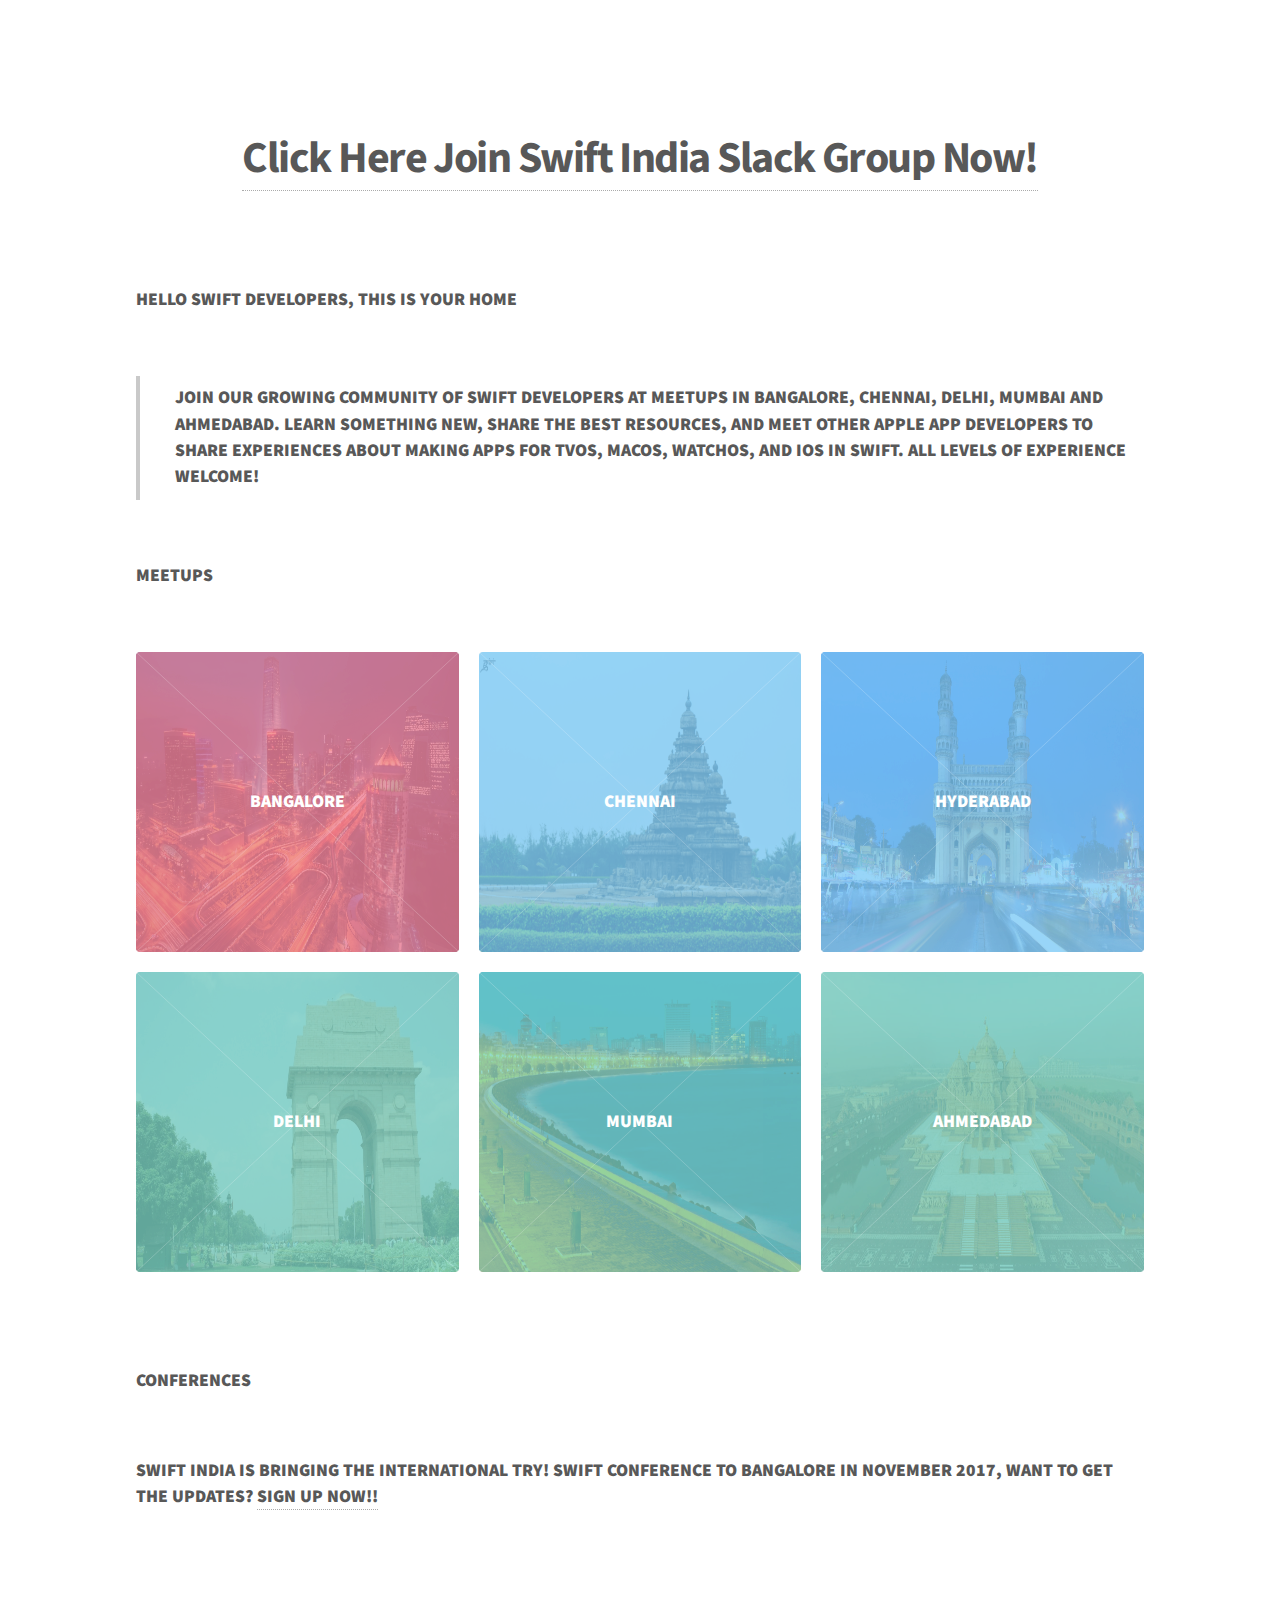
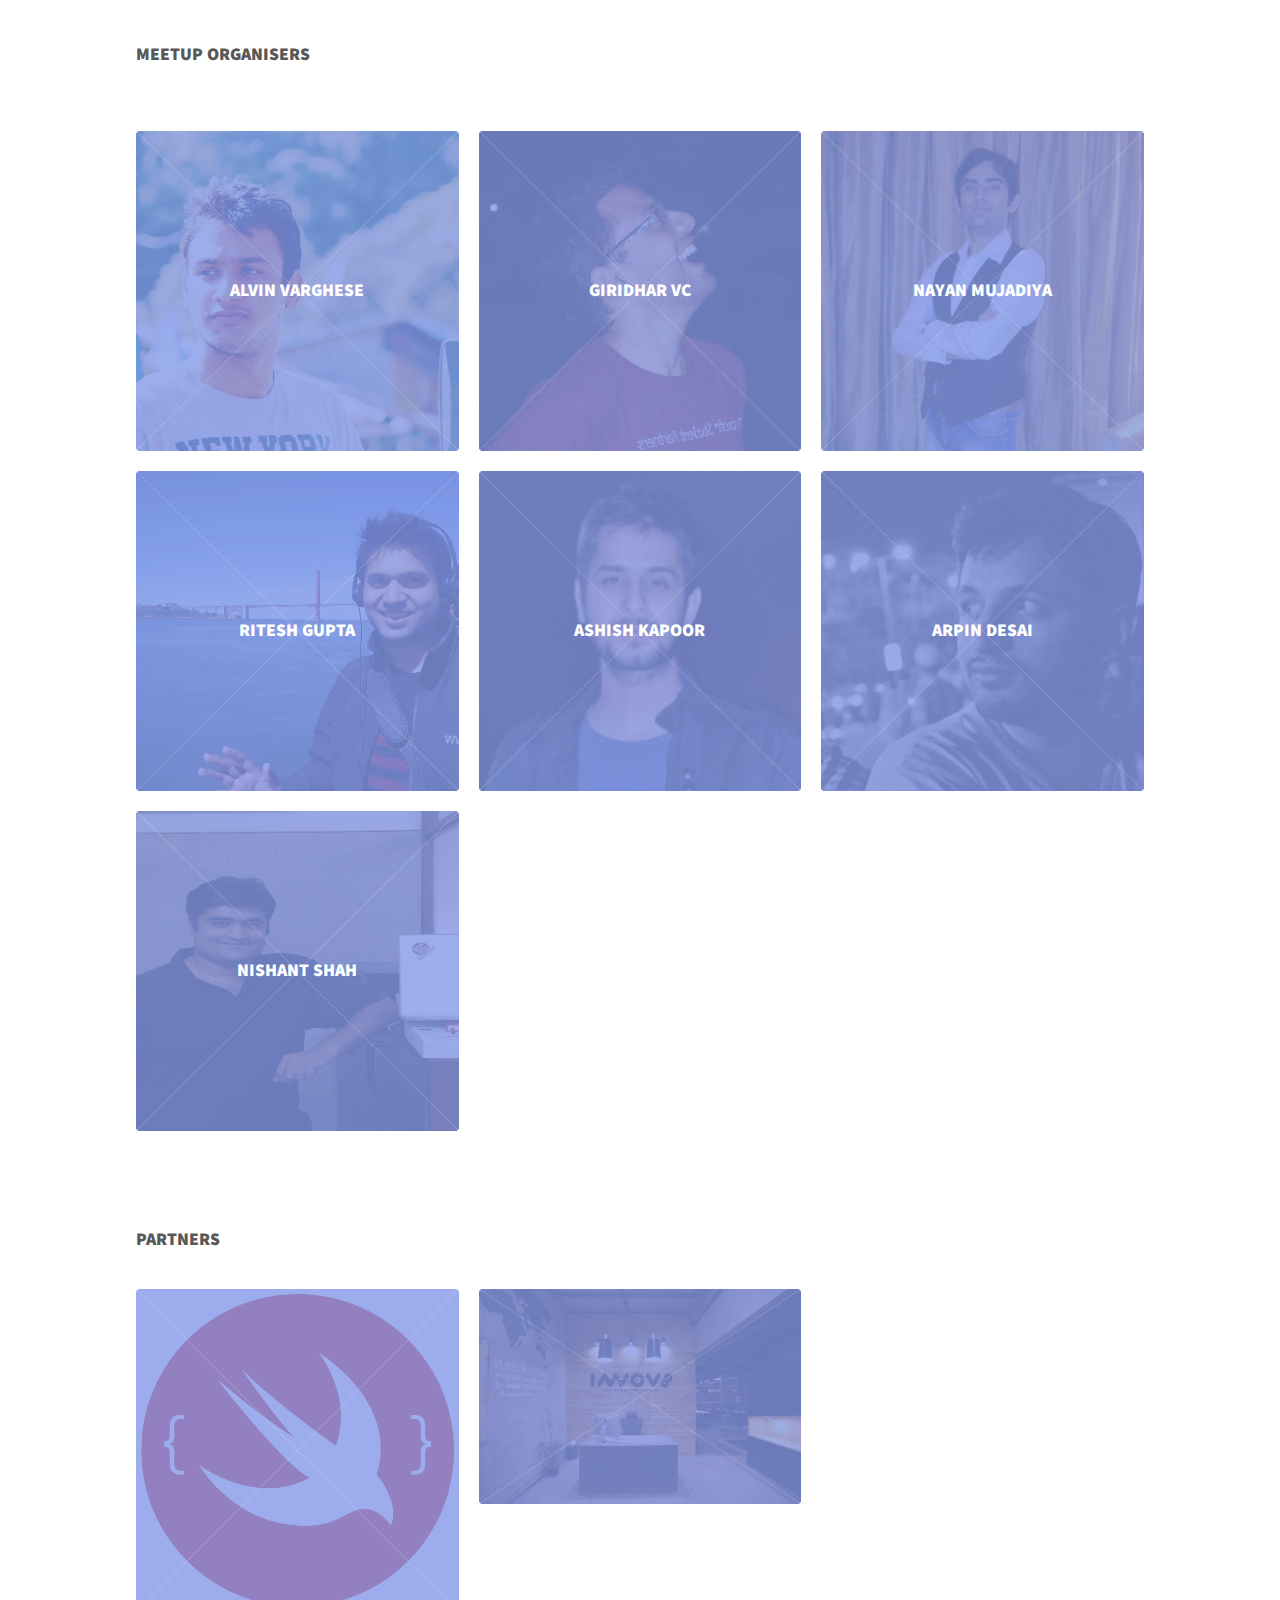
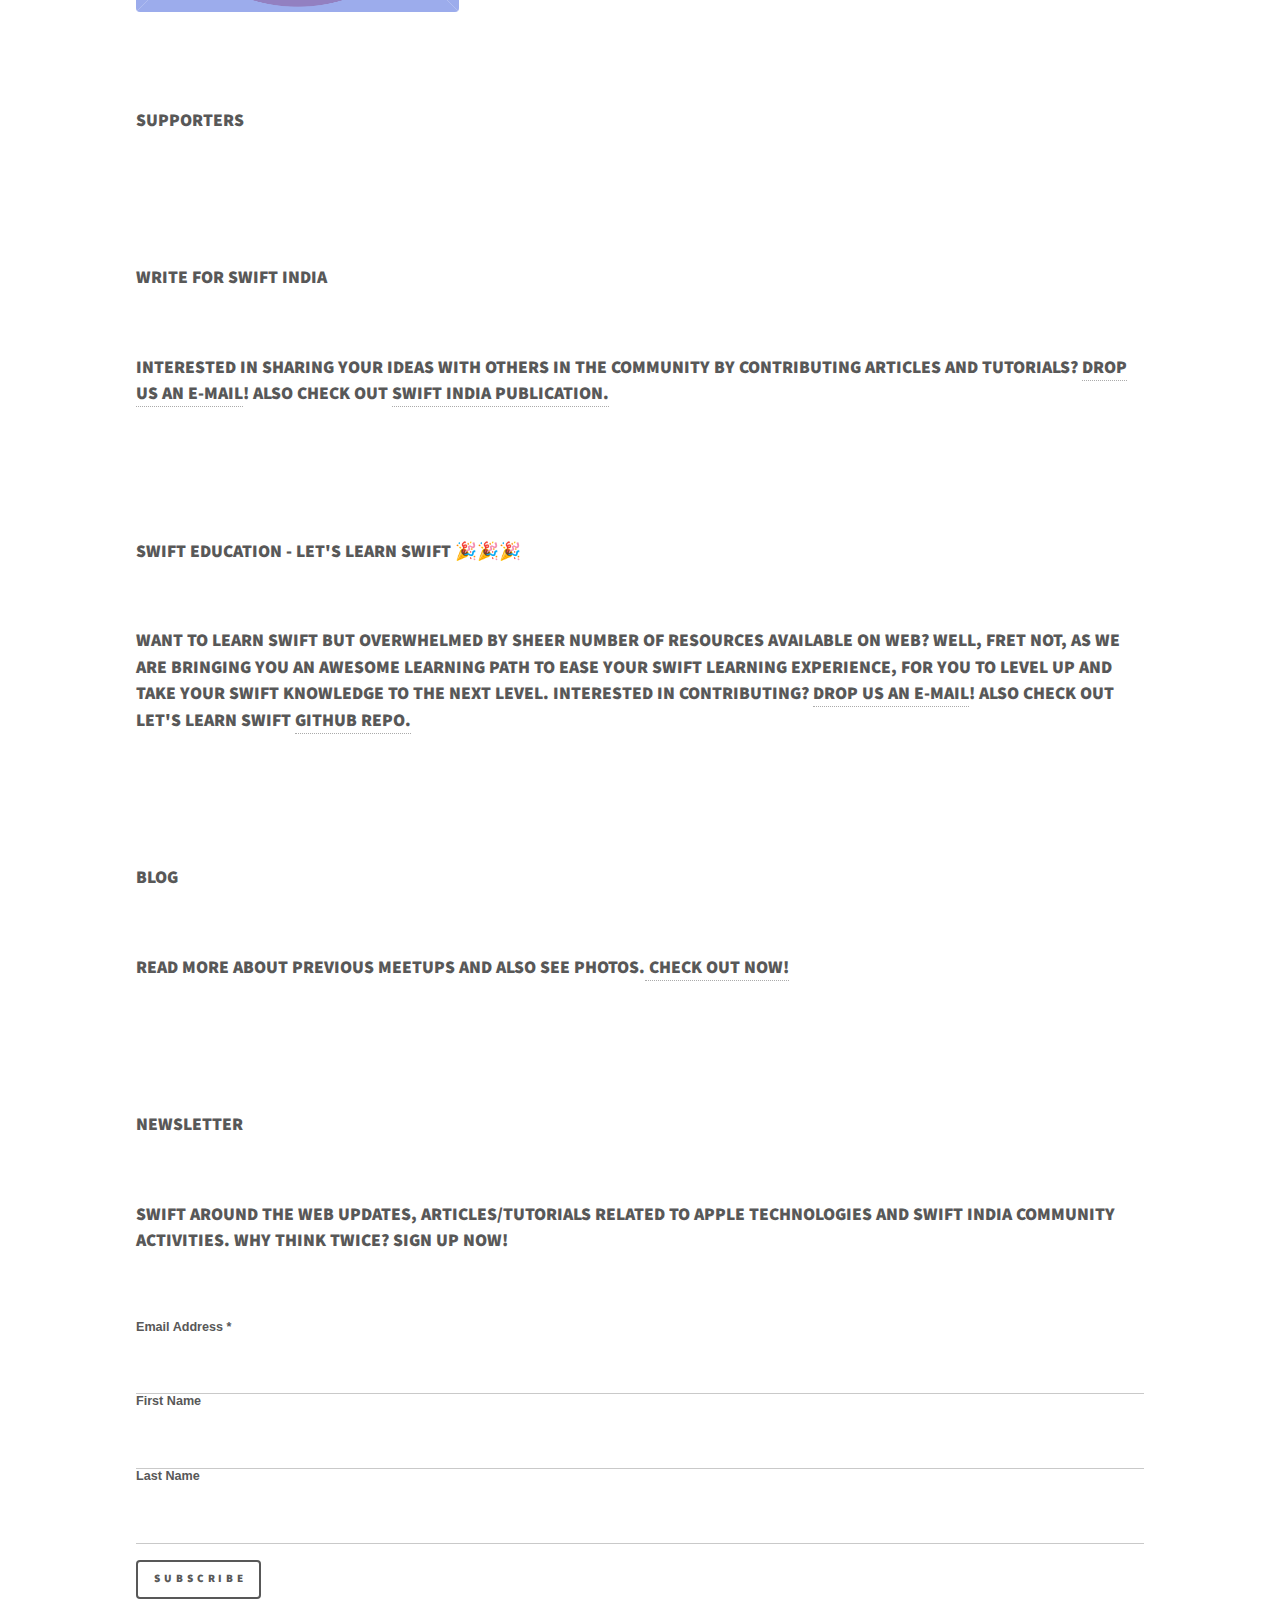
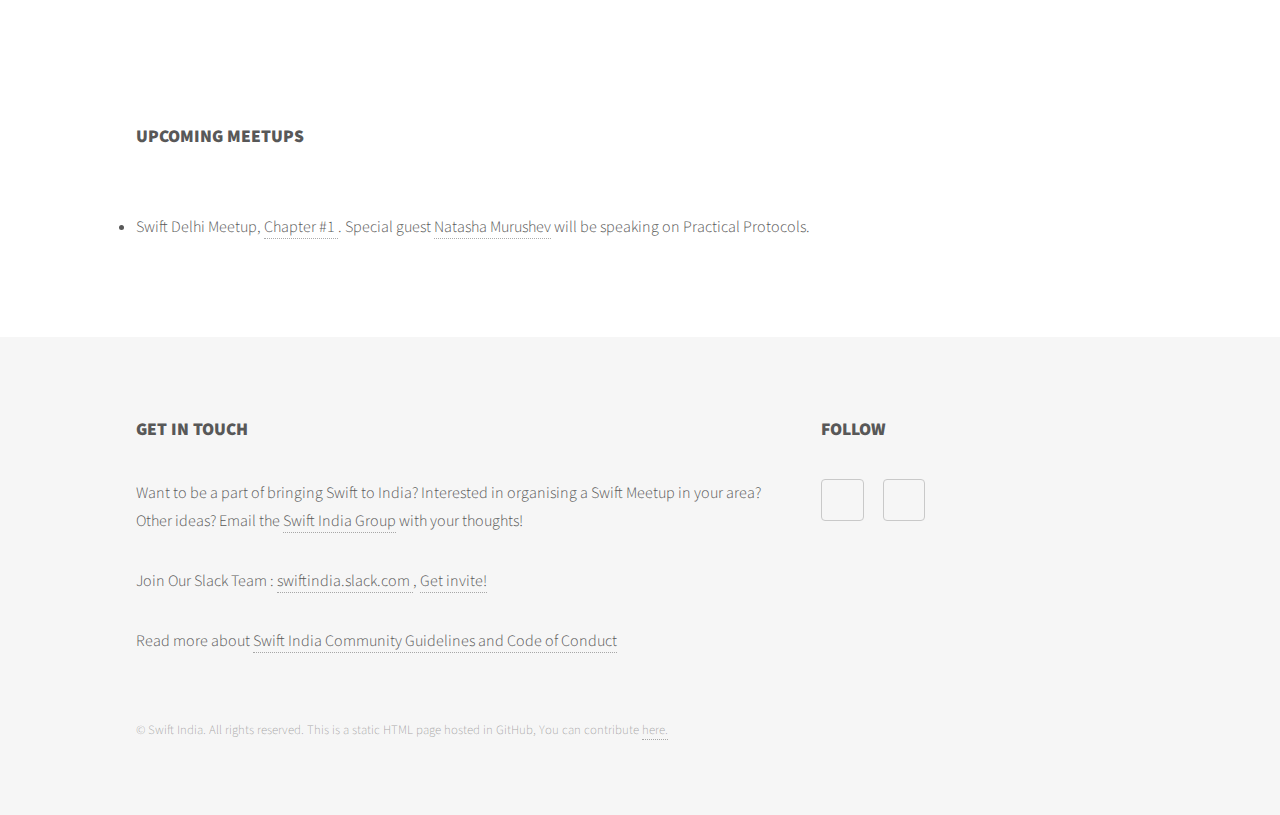
==== index.html @ 11902e6b "Added city Hyderabad to Swift India" ====
<!DOCTYPE HTML>
<html>
	<head>
		<title>Swift India</title>
		<meta charset="utf-8" />
		<meta name="viewport" content="width=device-width, initial-scale=1" />
		<!--[if lte IE 8]><script src="assets/js/ie/html5shiv.js"></script><![endif]-->
		<link rel="stylesheet" href="assets/css/main.css" />
		<!--[if lte IE 9]><link rel="stylesheet" href="assets/css/ie9.css" /><![endif]-->
		<!--[if lte IE 8]><link rel="stylesheet" href="assets/css/ie8.css" /><![endif]-->
		<meta http-equiv="cache-control" content="max-age=0" />
<meta http-equiv="cache-control" content="no-cache" />
<meta http-equiv="expires" content="0" />
<meta http-equiv="expires" content="Tue, 01 Jan 1980 1:00:00 GMT" />
<meta http-equiv="pragma" content="no-cache" />
	</head>
	<body>

		<!-- Wrapper -->
			<div id="wrapper">

				<!-- Header -->
					<header id="header">
						<div class="inner">

                           
						</div>
					</header>

<div align="center"> <h1><a href="https://swiftindia.herokuapp.com" target=“_blank”> Click Here Join Swift India Slack Group Now!</a> </h1></div>

</br> </br>
				<!-- Main -->
					<div id="main">
						<div class="inner">
							<header>
								<h2>Hello Swift Developers,
								This is your Home </h2> </br>
								<h2><blockquote> Join our growing community of Swift developers at meetups in Bangalore, Chennai, Delhi, Mumbai and Ahmedabad. Learn something new, share the best resources, and meet other Apple App Developers to share experiences about making apps for tvOS, macOS, watchOS, and iOS in Swift. All levels of experience welcome! </blockquote> </h2>
							</header>

							</br>
							<header>

								<h2>Meetups</h2> </br>

							</header>

							<section class="tiles">
								<article class="style1">
									<span class="image">
										<img width=300 height=300 src="assets/images/bangalore.jpg" alt="" />
									</span>
									<a href="https://www.meetup.com/SwiftBengaluru/" target=“_blank”>
										<h2>Bangalore</h2>
									</a>
								</article>
								<article class="style2">
									<span class="image">
										<img width=300 height=300 src="assets/images/chennai.jpg" alt="" />
									</span>
									<a href="https://www.meetup.com/SwiftChennai/" target=“_blank”>
										<h2>Chennai</h2>
									</a>
								</article>
								<article class="style2">
									<span class="image">
										<img width=300 height=300 src="assets/images/hyderabad.jpg" alt="" />
									</span>
									<a href="https://www.meetup.com/swift-community-hyderabad/" target=“_blank”>
										<h2>Hyderabad</h2>
									</a>
								</article>
								<article class="style3">
									<span class="image">
										<img width=300 height=300 src="assets/images/delhi.jpg" alt="" />
									</span>
									<a href="https://www.meetup.com/Swift-Language-Developer-Community-in-Delhi/" target=“_blank”>
										<h2>Delhi</h2>
									</a>
								</article>

								<article class="style3">
									<span class="image">
										<img width=300 height=300 src="assets/images/mumbai.jpg" alt="" />
									</span>
									<a href="https://www.meetup.com/Swift-Mumbai/" target=“_blank”>
										<h2>Mumbai</h2>
									</a>
								</article>

								<article class="style3">
									<span class="image">
										<img width=300 height=300 src="assets/images/ahmedabad.jpg" alt="" />
									</span>
									<a href="https://www.meetup.com/Apple-Developers-Club-Ahmedabad/" target=“_blank”>
										<h2>Ahmedabad</h2>
									</a>
								</article>
							</section>
						</div>
					</div>

						<div id="main">
						<div class="inner">
							<header>
								<h2>Conferences</h2> </br>
								<h2> Swift India is bringing the international try! Swift Conference to Bangalore in November 2017, want to get the updates? <a href="http://tryswift.co/events/2017/bangalore" target=“_blank”> Sign up now!! </a></h2>
							</header>
						</div>
					</div>
					<!-- Main -->
					<div id="main">
						<div class="inner">
							<header>

								<h2>Meetup organisers</h2> </br>

							</header>
							<section class="tiles">

								<article class="style6">
									<span class="image">
										<img width=320 height=320 src="assets/images/alvin.jpg" alt="" />
									</span>
									<a href="https://twitter.com/aaalveee" target=“_blank”>
										<h2>Alvin Varghese</h2>
									</a>
								</article>

								<article class="style6">
									<span class="image">
										<img width=320 height=320 src="assets/images/giridhar.jpeg" alt="" />
									</span>
									<a href="https://twitter.com/giridharvc7" target=“_blank”>
										<h2>Giridhar VC</h2>
									</a>
								</article>

								<article class="style6">
									<span class="image">
										<img width=320 height=320 src="assets/images/nayan.jpeg" alt="" />
									</span>
									<a href="https://twitter.com/nayaneye" target=“_blank”>
										<h2>Nayan Mujadiya</h2>
									</a>
								</article>
       							<article class="style6">
									<span class="image">
										<img width=320 height=320 src="assets/images/ritesh.jpg" alt="" />
									</span>
									<a href="https://twitter.com/_riteshhh" target=“_blank”>
										<h2>Ritesh Gupta</h2>
									</a>
								</article>

								<!--<article class="style6">
									<span class="image">
										<img width=320 height=320 src="assets/images/goutham.jpg" alt="" />
									</span>
									<a href="https://twitter.com/goutham2008d" target=“_blank” >
										<h2>Goutham Devaraju</h2>
									</a>
								</article>-->

								<article class="style6">
									<span class="image">
										<img width=320 height=320 src="assets/images/ashish.jpg" alt="" />
									</span>
									<a href="https://twitter.com/iAshishKapoor" target=“_blank” >
										<h2>Ashish Kapoor</h2>
									</a>
								</article>

								<article class="style6">
									<span class="image">
										<img width=320 height=320 src="assets/images/arpin.jpg" alt="" />
									</span>
									<a href="https://twitter.com/arpand9" target=“_blank” >
										<h2>Arpin Desai</h2>
									</a>
								</article>

							<article class="style6">
									<span class="image">
										<img width=320 height=320 src="assets/images/nishant.jpg" alt="" />
									</span>
									<a href="https://twitter.com/mobilefirstinc" target=“_blank” >
										<h2>Nishant Shah</h2>
									</a>
								</article>

							</section>


						</div>


					</div>
					<!-- Main -->
					<div id="main">
						<div class="inner">
							<header>

								<h2>Partners</h2>

							</header>
							<section class="tiles">

								<article class="style6">
									<span class="image">
										<img src="assets/images/TrySwiftLogo.png" alt="" />
									</span>
									<a href="http://tryswift.co/events/2017/bangalore" target=“_blank”>
									
									</a>
								</article>

								<article class="style6">
									<span class="image">
										<img src="assets/images/innov8.jpg" alt="" />
									</span>
									<a href="https://innov8.work/" target=“_blank”>
									
									</a>
								</article>
<!--
								<article class="style6">
									<span class="image">
										<img src="http://venturesity-beta.s3.amazonaws.com/company_assets/dbf3c57dfda682fceadad5e7cbd65bf3.png" alt="" />
									</span>
									<a href="http://www.venturesity.com" target=“_blank”>
									</a>
								</article>-->
							</section>

						</div>

					</div>


						<!-- Main -->
					<div id="main">
						<div class="inner">
							<header>

								<h2>Supporters</h2>

							</header>
							<section class="tiles">

								<article class="style6">
									<span class="image">
										<img src="http://www.adweek.com/agencyspy/wp-content/uploads/sites/7/2015/06/paypal-logo.png" alt="" />
									</span>
									<a href="https://www.paypal.com" target=“_blank”>
									</a>
								</article>

								<article class="style6">
									<span class="image">
										<img src="http://nfnlabs.in/images/logo.png" alt="" />
									</span>
									<a href="http://nfnlabs.in" target=“_blank”>
									</a>
								</article>
							</section>

						</div>

					</div>


			<!-- Main -->
					<div id="main">
						<div class="inner">
							<header>

								<h2>Write For Swift India</h2> </br>
								<h2>Interested in sharing your ideas with others in the community by contributing articles and tutorials? <a href="mailto:swiftindiagroup@gmail.com" target=“_blank”>Drop us an e-mail</a>! Also check out <a href="https://medium.com/swiftindia" target=“_blank”>Swift India Publication.</a></h2>
							</header>
						</div>

					</div>

					<div id="main">
						<div class="inner">
							<header>
								<h2>Swift Education -  Let's Learn Swift 🎉🎉🎉</h2> </br>
								<h2>Want to learn Swift but overwhelmed by sheer number of resources available on web? Well, fret not, as we are bringing you an awesome learning path to ease your swift learning experience, for you to level up and take your Swift knowledge to the next level. Interested in contributing? <a href="mailto:swiftindiagroup@gmail.com" target=“_blank”>Drop us an e-mail</a>! Also check out Let's Learn Swift <a href="https://medium.com/swiftindia" target=“_blank”>Github repo.</a></h2>
							</header>
						</div>

					</div>


						<div id="main">
						<div class="inner">
							<header>
								<h2>Blog</h2> </br>
								<h2>Read more about previous meetups and also see photos.<a href="https://swiftindia.github.io/swiftindia/blog/blog.html" target=“_blank”> Check Out Now!</a></h2>
							</header>
						</div>

					</div>


                   <div id="main">
						<div class="inner">
							<header>

						<h2>Newsletter</h2> </br>
						<h2>Swift around the web updates, articles/tutorials related to Apple Technologies and Swift India Community activities. Why think twice? Sign up Now!</h2> </br>
						                        </header>

                              <!-- Begin MailChimp Signup Form -->
<link href="https://cdn-images.mailchimp.com/embedcode/classic-10_7.css" rel="stylesheet" type="text/css">
<style type="text/css">
	#mc_embed_signup{background:#fff; clear:left; font:14px Helvetica,Arial,sans-serif; }
	/* Add your own MailChimp form style overrides in your site stylesheet or in this style block.
	   We recommend moving this block and the preceding CSS link to the HEAD of your HTML file. */
</style>
<div id="mc_embed_signup">
<form action="https://swiftindia.us14.list-manage.com/subscribe/post?u=8f73952dadcd141c4b16ca65a&amp;id=27b6c98938" method="post" id="mc-embedded-subscribe-form" name="mc-embedded-subscribe-form" class="validate" target="_blank" novalidate>
    <div id="mc_embed_signup_scroll">
	</br>
<div class="mc-field-group"> 
	<label for="mce-EMAIL">Email Address  <span class="asterisk">*</span>
</label>
	<input type="email" value="" name="EMAIL" class="required email" id="mce-EMAIL">
</div>

<div class="mc-field-group">
	<label for="mce-FNAME">First Name </label>
	<input type="text" value="" name="FNAME" class="" id="mce-FNAME">
</div>

<div class="mc-field-group">
	<label for="mce-LNAME">Last Name </label>
	<input type="text" value="" name="LNAME" class="" id="mce-LNAME">
</div>
	<div id="mce-responses" class="clear">
		<div class="response" id="mce-error-response" style="display:none"></div>
		<div class="response" id="mce-success-response" style="display:none"></div>
	</div>    <!-- real people should not fill this in and expect good things - do not remove this or risk form bot signups-->
    <div style="position: absolute; left: -5000px;" aria-hidden="true"><input type="text" name="b_8f73952dadcd141c4b16ca65a_27b6c98938" tabindex="-1" value=""></div>
	</br> <div class="clear"><input type="submit" value="Subscribe" name="subscribe" id="mc-embedded-subscribe" class="button"></div>
    </div>
</form>
</div>
<script type='text/javascript' src='https://s3.amazonaws.com/downloads.mailchimp.com/js/mc-validate.js'></script><script type='text/javascript'>(function($) {window.fnames = new Array(); window.ftypes = new Array();fnames[0]='EMAIL';ftypes[0]='email';fnames[1]='FNAME';ftypes[1]='text';fnames[2]='LNAME';ftypes[2]='text';}(jQuery));var $mcj = jQuery.noConflict(true);</script>
<!--End mc_embed_signup-->

						</div>

					</div>

<div id="main">
						<div class="inner">
							<header>
								<h2>Upcoming Meetups</h2> </br>
								<li> Swift Delhi Meetup, <a href="https://www.meetup.com/Swift-Delhi/events/236313185/" target=“_blank”>Chapter #1 </a>. Special guest <a href="https://twitter.com/natashatherobot" target=“_blank”>Natasha Murushev</a> will be speaking on Practical Protocols.</li>
							</header>
						</div>
					</div>


				<!-- Footer -->
					<footer id="footer">
						<div class="inner">
							<section>
								<h2>Get in touch</h2>
									<p>Want to be a part of bringing Swift to India? Interested in organising a Swift Meetup in your area? Other ideas? Email the <a href="mailto:swiftindiagroup@gmail.com" target=“_blank”> Swift India Group</a> with your thoughts! </p>
									<p>Join Our Slack Team : <a href="https://swiftindia.slack.com" target=“_blank”> swiftindia.slack.com </a>, <a href="https://swiftindia.herokuapp.com" target=“_blank”> Get invite! </a> </p>
									<p>Read more about <a href="https://github.com/swiftindia/swiftindia/blob/master/codeofconduct.md" target=“_blank”>Swift India Community Guidelines and Code of Conduct</a></p>

							</section>
							
							<section>
								<h2>Follow</h2>
								<ul class="icons">
									<li><a href="https://twitter.com/swiftindiagroup" class="icon style2 fa-twitter" target=“_blank”><span class="label">Twitter</span></a></li>
									<li><a href="https://medium.com/swiftindia" class="icon style2 fa-medium" target=“_blank”><span class="label">Medium</span></a></li>
								</ul>
							</section>

							<ul class="copyright">
								<li>&copy; Swift India. All rights reserved. This is a static HTML page hosted in GitHub, You can contribute <a href="https://github.com/swiftindia/swiftindia">here.</a></li>
							</ul>
						</div>
					</footer>

			</div>

		<!-- Scripts -->
			<script src="assets/js/jquery.min.js"></script>
			<script src="assets/js/skel.min.js"></script>
			<script src="assets/js/util.js"></script>
			<!--[if lte IE 8]><script src="assets/js/ie/respond.min.js"></script><![endif]-->
			<script src="assets/js/main.js"></script>

	</body>
</html>
---- assets/css/main.css ----
@import url(font-awesome.min.css);
@import url("https://fonts.googleapis.com/css?family=Source+Sans+Pro:300,700,900");

/*
	Phantom by HTML5 UP
	html5up.net | @ajlkn
	Free for personal and commercial use under the CCA 3.0 license (html5up.net/license)
*/

/* Reset */

	html, body, div, span, applet, object, iframe, h1, h2, h3, h4, h5, h6, p, blockquote, pre, a, abbr, acronym, address, big, cite, code, del, dfn, em, img, ins, kbd, q, s, samp, small, strike, strong, sub, sup, tt, var, b, u, i, center, dl, dt, dd, ol, ul, li, fieldset, form, label, legend, table, caption, tbody, tfoot, thead, tr, th, td, article, aside, canvas, details, embed, figure, figcaption, footer, header, hgroup, menu, nav, output, ruby, section, summary, time, mark, audio, video {
		margin: 0;
		padding: 0;
		border: 0;
		font-size: 100%;
		font: inherit;
		vertical-align: baseline;
	}

	article, aside, details, figcaption, figure, footer, header, hgroup, menu, nav, section {
		display: block;
	}

	body {
		line-height: 1;
	}

	ol, ul {
		list-style: none;
	}

	blockquote, q {
		quotes: none;
	}

	blockquote:before, blockquote:after, q:before, q:after {
		content: '';
		content: none;
	}

	table {
		border-collapse: collapse;
		border-spacing: 0;
	}

	body {
		-webkit-text-size-adjust: none;
	}

/* Box Model */

	*, *:before, *:after {
		-moz-box-sizing: border-box;
		-webkit-box-sizing: border-box;
		box-sizing: border-box;
	}

/* Grid */

	.row {
		border-bottom: solid 1px transparent;
		-moz-box-sizing: border-box;
		-webkit-box-sizing: border-box;
		box-sizing: border-box;
	}

	.row > * {
		float: left;
		-moz-box-sizing: border-box;
		-webkit-box-sizing: border-box;
		box-sizing: border-box;
	}

	.row:after, .row:before {
		content: '';
		display: block;
		clear: both;
		height: 0;
	}

	.row.uniform > * > :first-child {
		margin-top: 0;
	}

	.row.uniform > * > :last-child {
		margin-bottom: 0;
	}

	.row.\30 \25 > * {
		padding: 0 0 0 0em;
	}

	.row.\30 \25 {
		margin: 0 0 -1px 0em;
	}

	.row.uniform.\30 \25 > * {
		padding: 0em 0 0 0em;
	}

	.row.uniform.\30 \25 {
		margin: 0em 0 -1px 0em;
	}

	.row > * {
		padding: 0 0 0 2em;
	}

	.row {
		margin: 0 0 -1px -2em;
	}

	.row.uniform > * {
		padding: 2em 0 0 2em;
	}

	.row.uniform {
		margin: -2em 0 -1px -2em;
	}

	.row.\32 00\25 > * {
		padding: 0 0 0 4em;
	}

	.row.\32 00\25 {
		margin: 0 0 -1px -4em;
	}

	.row.uniform.\32 00\25 > * {
		padding: 4em 0 0 4em;
	}

	.row.uniform.\32 00\25 {
		margin: -4em 0 -1px -4em;
	}

	.row.\31 50\25 > * {
		padding: 0 0 0 3em;
	}

	.row.\31 50\25 {
		margin: 0 0 -1px -3em;
	}

	.row.uniform.\31 50\25 > * {
		padding: 3em 0 0 3em;
	}

	.row.uniform.\31 50\25 {
		margin: -3em 0 -1px -3em;
	}

	.row.\35 0\25 > * {
		padding: 0 0 0 1em;
	}

	.row.\35 0\25 {
		margin: 0 0 -1px -1em;
	}

	.row.uniform.\35 0\25 > * {
		padding: 1em 0 0 1em;
	}

	.row.uniform.\35 0\25 {
		margin: -1em 0 -1px -1em;
	}

	.row.\32 5\25 > * {
		padding: 0 0 0 0.5em;
	}

	.row.\32 5\25 {
		margin: 0 0 -1px -0.5em;
	}

	.row.uniform.\32 5\25 > * {
		padding: 0.5em 0 0 0.5em;
	}

	.row.uniform.\32 5\25 {
		margin: -0.5em 0 -1px -0.5em;
	}

	.\31 2u, .\31 2u\24 {
		width: 100%;
		clear: none;
		margin-left: 0;
	}

	.\31 1u, .\31 1u\24 {
		width: 91.6666666667%;
		clear: none;
		margin-left: 0;
	}

	.\31 0u, .\31 0u\24 {
		width: 83.3333333333%;
		clear: none;
		margin-left: 0;
	}

	.\39 u, .\39 u\24 {
		width: 75%;
		clear: none;
		margin-left: 0;
	}

	.\38 u, .\38 u\24 {
		width: 66.6666666667%;
		clear: none;
		margin-left: 0;
	}

	.\37 u, .\37 u\24 {
		width: 58.3333333333%;
		clear: none;
		margin-left: 0;
	}

	.\36 u, .\36 u\24 {
		width: 50%;
		clear: none;
		margin-left: 0;
	}

	.\35 u, .\35 u\24 {
		width: 41.6666666667%;
		clear: none;
		margin-left: 0;
	}

	.\34 u, .\34 u\24 {
		width: 33.3333333333%;
		clear: none;
		margin-left: 0;
	}

	.\33 u, .\33 u\24 {
		width: 25%;
		clear: none;
		margin-left: 0;
	}

	.\32 u, .\32 u\24 {
		width: 16.6666666667%;
		clear: none;
		margin-left: 0;
	}

	.\31 u, .\31 u\24 {
		width: 8.3333333333%;
		clear: none;
		margin-left: 0;
	}

	.\31 2u\24 + *,
	.\31 1u\24 + *,
	.\31 0u\24 + *,
	.\39 u\24 + *,
	.\38 u\24 + *,
	.\37 u\24 + *,
	.\36 u\24 + *,
	.\35 u\24 + *,
	.\34 u\24 + *,
	.\33 u\24 + *,
	.\32 u\24 + *,
	.\31 u\24 + * {
		clear: left;
	}

	.\-11u {
		margin-left: 91.66667%;
	}

	.\-10u {
		margin-left: 83.33333%;
	}

	.\-9u {
		margin-left: 75%;
	}

	.\-8u {
		margin-left: 66.66667%;
	}

	.\-7u {
		margin-left: 58.33333%;
	}

	.\-6u {
		margin-left: 50%;
	}

	.\-5u {
		margin-left: 41.66667%;
	}

	.\-4u {
		margin-left: 33.33333%;
	}

	.\-3u {
		margin-left: 25%;
	}

	.\-2u {
		margin-left: 16.66667%;
	}

	.\-1u {
		margin-left: 8.33333%;
	}

	@media screen and (max-width: 1680px) {

		.row > * {
			padding: 0 0 0 2em;
		}

		.row {
			margin: 0 0 -1px -2em;
		}

		.row.uniform > * {
			padding: 2em 0 0 2em;
		}

		.row.uniform {
			margin: -2em 0 -1px -2em;
		}

		.row.\32 00\25 > * {
			padding: 0 0 0 4em;
		}

		.row.\32 00\25 {
			margin: 0 0 -1px -4em;
		}

		.row.uniform.\32 00\25 > * {
			padding: 4em 0 0 4em;
		}

		.row.uniform.\32 00\25 {
			margin: -4em 0 -1px -4em;
		}

		.row.\31 50\25 > * {
			padding: 0 0 0 3em;
		}

		.row.\31 50\25 {
			margin: 0 0 -1px -3em;
		}

		.row.uniform.\31 50\25 > * {
			padding: 3em 0 0 3em;
		}

		.row.uniform.\31 50\25 {
			margin: -3em 0 -1px -3em;
		}

		.row.\35 0\25 > * {
			padding: 0 0 0 1em;
		}

		.row.\35 0\25 {
			margin: 0 0 -1px -1em;
		}

		.row.uniform.\35 0\25 > * {
			padding: 1em 0 0 1em;
		}

		.row.uniform.\35 0\25 {
			margin: -1em 0 -1px -1em;
		}

		.row.\32 5\25 > * {
			padding: 0 0 0 0.5em;
		}

		.row.\32 5\25 {
			margin: 0 0 -1px -0.5em;
		}

		.row.uniform.\32 5\25 > * {
			padding: 0.5em 0 0 0.5em;
		}

		.row.uniform.\32 5\25 {
			margin: -0.5em 0 -1px -0.5em;
		}

		.\31 2u\28xlarge\29, .\31 2u\24\28xlarge\29 {
			width: 100%;
			clear: none;
			margin-left: 0;
		}

		.\31 1u\28xlarge\29, .\31 1u\24\28xlarge\29 {
			width: 91.6666666667%;
			clear: none;
			margin-left: 0;
		}

		.\31 0u\28xlarge\29, .\31 0u\24\28xlarge\29 {
			width: 83.3333333333%;
			clear: none;
			margin-left: 0;
		}

		.\39 u\28xlarge\29, .\39 u\24\28xlarge\29 {
			width: 75%;
			clear: none;
			margin-left: 0;
		}

		.\38 u\28xlarge\29, .\38 u\24\28xlarge\29 {
			width: 66.6666666667%;
			clear: none;
			margin-left: 0;
		}

		.\37 u\28xlarge\29, .\37 u\24\28xlarge\29 {
			width: 58.3333333333%;
			clear: none;
			margin-left: 0;
		}

		.\36 u\28xlarge\29, .\36 u\24\28xlarge\29 {
			width: 50%;
			clear: none;
			margin-left: 0;
		}

		.\35 u\28xlarge\29, .\35 u\24\28xlarge\29 {
			width: 41.6666666667%;
			clear: none;
			margin-left: 0;
		}

		.\34 u\28xlarge\29, .\34 u\24\28xlarge\29 {
			width: 33.3333333333%;
			clear: none;
			margin-left: 0;
		}

		.\33 u\28xlarge\29, .\33 u\24\28xlarge\29 {
			width: 25%;
			clear: none;
			margin-left: 0;
		}

		.\32 u\28xlarge\29, .\32 u\24\28xlarge\29 {
			width: 16.6666666667%;
			clear: none;
			margin-left: 0;
		}

		.\31 u\28xlarge\29, .\31 u\24\28xlarge\29 {
			width: 8.3333333333%;
			clear: none;
			margin-left: 0;
		}

		.\31 2u\24\28xlarge\29 + *,
		.\31 1u\24\28xlarge\29 + *,
		.\31 0u\24\28xlarge\29 + *,
		.\39 u\24\28xlarge\29 + *,
		.\38 u\24\28xlarge\29 + *,
		.\37 u\24\28xlarge\29 + *,
		.\36 u\24\28xlarge\29 + *,
		.\35 u\24\28xlarge\29 + *,
		.\34 u\24\28xlarge\29 + *,
		.\33 u\24\28xlarge\29 + *,
		.\32 u\24\28xlarge\29 + *,
		.\31 u\24\28xlarge\29 + * {
			clear: left;
		}

		.\-11u\28xlarge\29 {
			margin-left: 91.66667%;
		}

		.\-10u\28xlarge\29 {
			margin-left: 83.33333%;
		}

		.\-9u\28xlarge\29 {
			margin-left: 75%;
		}

		.\-8u\28xlarge\29 {
			margin-left: 66.66667%;
		}

		.\-7u\28xlarge\29 {
			margin-left: 58.33333%;
		}

		.\-6u\28xlarge\29 {
			margin-left: 50%;
		}

		.\-5u\28xlarge\29 {
			margin-left: 41.66667%;
		}

		.\-4u\28xlarge\29 {
			margin-left: 33.33333%;
		}

		.\-3u\28xlarge\29 {
			margin-left: 25%;
		}

		.\-2u\28xlarge\29 {
			margin-left: 16.66667%;
		}

		.\-1u\28xlarge\29 {
			margin-left: 8.33333%;
		}

	}

	@media screen and (max-width: 1280px) {

		.row > * {
			padding: 0 0 0 2em;
		}

		.row {
			margin: 0 0 -1px -2em;
		}

		.row.uniform > * {
			padding: 2em 0 0 2em;
		}

		.row.uniform {
			margin: -2em 0 -1px -2em;
		}

		.row.\32 00\25 > * {
			padding: 0 0 0 4em;
		}

		.row.\32 00\25 {
			margin: 0 0 -1px -4em;
		}

		.row.uniform.\32 00\25 > * {
			padding: 4em 0 0 4em;
		}

		.row.uniform.\32 00\25 {
			margin: -4em 0 -1px -4em;
		}

		.row.\31 50\25 > * {
			padding: 0 0 0 3em;
		}

		.row.\31 50\25 {
			margin: 0 0 -1px -3em;
		}

		.row.uniform.\31 50\25 > * {
			padding: 3em 0 0 3em;
		}

		.row.uniform.\31 50\25 {
			margin: -3em 0 -1px -3em;
		}

		.row.\35 0\25 > * {
			padding: 0 0 0 1em;
		}

		.row.\35 0\25 {
			margin: 0 0 -1px -1em;
		}

		.row.uniform.\35 0\25 > * {
			padding: 1em 0 0 1em;
		}

		.row.uniform.\35 0\25 {
			margin: -1em 0 -1px -1em;
		}

		.row.\32 5\25 > * {
			padding: 0 0 0 0.5em;
		}

		.row.\32 5\25 {
			margin: 0 0 -1px -0.5em;
		}

		.row.uniform.\32 5\25 > * {
			padding: 0.5em 0 0 0.5em;
		}

		.row.uniform.\32 5\25 {
			margin: -0.5em 0 -1px -0.5em;
		}

		.\31 2u\28large\29, .\31 2u\24\28large\29 {
			width: 100%;
			clear: none;
			margin-left: 0;
		}

		.\31 1u\28large\29, .\31 1u\24\28large\29 {
			width: 91.6666666667%;
			clear: none;
			margin-left: 0;
		}

		.\31 0u\28large\29, .\31 0u\24\28large\29 {
			width: 83.3333333333%;
			clear: none;
			margin-left: 0;
		}

		.\39 u\28large\29, .\39 u\24\28large\29 {
			width: 75%;
			clear: none;
			margin-left: 0;
		}

		.\38 u\28large\29, .\38 u\24\28large\29 {
			width: 66.6666666667%;
			clear: none;
			margin-left: 0;
		}

		.\37 u\28large\29, .\37 u\24\28large\29 {
			width: 58.3333333333%;
			clear: none;
			margin-left: 0;
		}

		.\36 u\28large\29, .\36 u\24\28large\29 {
			width: 50%;
			clear: none;
			margin-left: 0;
		}

		.\35 u\28large\29, .\35 u\24\28large\29 {
			width: 41.6666666667%;
			clear: none;
			margin-left: 0;
		}

		.\34 u\28large\29, .\34 u\24\28large\29 {
			width: 33.3333333333%;
			clear: none;
			margin-left: 0;
		}

		.\33 u\28large\29, .\33 u\24\28large\29 {
			width: 25%;
			clear: none;
			margin-left: 0;
		}

		.\32 u\28large\29, .\32 u\24\28large\29 {
			width: 16.6666666667%;
			clear: none;
			margin-left: 0;
		}

		.\31 u\28large\29, .\31 u\24\28large\29 {
			width: 8.3333333333%;
			clear: none;
			margin-left: 0;
		}

		.\31 2u\24\28large\29 + *,
		.\31 1u\24\28large\29 + *,
		.\31 0u\24\28large\29 + *,
		.\39 u\24\28large\29 + *,
		.\38 u\24\28large\29 + *,
		.\37 u\24\28large\29 + *,
		.\36 u\24\28large\29 + *,
		.\35 u\24\28large\29 + *,
		.\34 u\24\28large\29 + *,
		.\33 u\24\28large\29 + *,
		.\32 u\24\28large\29 + *,
		.\31 u\24\28large\29 + * {
			clear: left;
		}

		.\-11u\28large\29 {
			margin-left: 91.66667%;
		}

		.\-10u\28large\29 {
			margin-left: 83.33333%;
		}

		.\-9u\28large\29 {
			margin-left: 75%;
		}

		.\-8u\28large\29 {
			margin-left: 66.66667%;
		}

		.\-7u\28large\29 {
			margin-left: 58.33333%;
		}

		.\-6u\28large\29 {
			margin-left: 50%;
		}

		.\-5u\28large\29 {
			margin-left: 41.66667%;
		}

		.\-4u\28large\29 {
			margin-left: 33.33333%;
		}

		.\-3u\28large\29 {
			margin-left: 25%;
		}

		.\-2u\28large\29 {
			margin-left: 16.66667%;
		}

		.\-1u\28large\29 {
			margin-left: 8.33333%;
		}

	}

	@media screen and (max-width: 980px) {

		.row > * {
			padding: 0 0 0 1.5em;
		}

		.row {
			margin: 0 0 -1px -1.5em;
		}

		.row.uniform > * {
			padding: 1.5em 0 0 1.5em;
		}

		.row.uniform {
			margin: -1.5em 0 -1px -1.5em;
		}

		.row.\32 00\25 > * {
			padding: 0 0 0 3em;
		}

		.row.\32 00\25 {
			margin: 0 0 -1px -3em;
		}

		.row.uniform.\32 00\25 > * {
			padding: 3em 0 0 3em;
		}

		.row.uniform.\32 00\25 {
			margin: -3em 0 -1px -3em;
		}

		.row.\31 50\25 > * {
			padding: 0 0 0 2.25em;
		}

		.row.\31 50\25 {
			margin: 0 0 -1px -2.25em;
		}

		.row.uniform.\31 50\25 > * {
			padding: 2.25em 0 0 2.25em;
		}

		.row.uniform.\31 50\25 {
			margin: -2.25em 0 -1px -2.25em;
		}

		.row.\35 0\25 > * {
			padding: 0 0 0 0.75em;
		}

		.row.\35 0\25 {
			margin: 0 0 -1px -0.75em;
		}

		.row.uniform.\35 0\25 > * {
			padding: 0.75em 0 0 0.75em;
		}

		.row.uniform.\35 0\25 {
			margin: -0.75em 0 -1px -0.75em;
		}

		.row.\32 5\25 > * {
			padding: 0 0 0 0.375em;
		}

		.row.\32 5\25 {
			margin: 0 0 -1px -0.375em;
		}

		.row.uniform.\32 5\25 > * {
			padding: 0.375em 0 0 0.375em;
		}

		.row.uniform.\32 5\25 {
			margin: -0.375em 0 -1px -0.375em;
		}

		.\31 2u\28medium\29, .\31 2u\24\28medium\29 {
			width: 100%;
			clear: none;
			margin-left: 0;
		}

		.\31 1u\28medium\29, .\31 1u\24\28medium\29 {
			width: 91.6666666667%;
			clear: none;
			margin-left: 0;
		}

		.\31 0u\28medium\29, .\31 0u\24\28medium\29 {
			width: 83.3333333333%;
			clear: none;
			margin-left: 0;
		}

		.\39 u\28medium\29, .\39 u\24\28medium\29 {
			width: 75%;
			clear: none;
			margin-left: 0;
		}

		.\38 u\28medium\29, .\38 u\24\28medium\29 {
			width: 66.6666666667%;
			clear: none;
			margin-left: 0;
		}

		.\37 u\28medium\29, .\37 u\24\28medium\29 {
			width: 58.3333333333%;
			clear: none;
			margin-left: 0;
		}

		.\36 u\28medium\29, .\36 u\24\28medium\29 {
			width: 50%;
			clear: none;
			margin-left: 0;
		}

		.\35 u\28medium\29, .\35 u\24\28medium\29 {
			width: 41.6666666667%;
			clear: none;
			margin-left: 0;
		}

		.\34 u\28medium\29, .\34 u\24\28medium\29 {
			width: 33.3333333333%;
			clear: none;
			margin-left: 0;
		}

		.\33 u\28medium\29, .\33 u\24\28medium\29 {
			width: 25%;
			clear: none;
			margin-left: 0;
		}

		.\32 u\28medium\29, .\32 u\24\28medium\29 {
			width: 16.6666666667%;
			clear: none;
			margin-left: 0;
		}

		.\31 u\28medium\29, .\31 u\24\28medium\29 {
			width: 8.3333333333%;
			clear: none;
			margin-left: 0;
		}

		.\31 2u\24\28medium\29 + *,
		.\31 1u\24\28medium\29 + *,
		.\31 0u\24\28medium\29 + *,
		.\39 u\24\28medium\29 + *,
		.\38 u\24\28medium\29 + *,
		.\37 u\24\28medium\29 + *,
		.\36 u\24\28medium\29 + *,
		.\35 u\24\28medium\29 + *,
		.\34 u\24\28medium\29 + *,
		.\33 u\24\28medium\29 + *,
		.\32 u\24\28medium\29 + *,
		.\31 u\24\28medium\29 + * {
			clear: left;
		}

		.\-11u\28medium\29 {
			margin-left: 91.66667%;
		}

		.\-10u\28medium\29 {
			margin-left: 83.33333%;
		}

		.\-9u\28medium\29 {
			margin-left: 75%;
		}

		.\-8u\28medium\29 {
			margin-left: 66.66667%;
		}

		.\-7u\28medium\29 {
			margin-left: 58.33333%;
		}

		.\-6u\28medium\29 {
			margin-left: 50%;
		}

		.\-5u\28medium\29 {
			margin-left: 41.66667%;
		}

		.\-4u\28medium\29 {
			margin-left: 33.33333%;
		}

		.\-3u\28medium\29 {
			margin-left: 25%;
		}

		.\-2u\28medium\29 {
			margin-left: 16.66667%;
		}

		.\-1u\28medium\29 {
			margin-left: 8.33333%;
		}

	}

	@media screen and (max-width: 736px) {

		.row > * {
			padding: 0 0 0 1em;
		}

		.row {
			margin: 0 0 -1px -1em;
		}

		.row.uniform > * {
			padding: 1em 0 0 1em;
		}

		.row.uniform {
			margin: -1em 0 -1px -1em;
		}

		.row.\32 00\25 > * {
			padding: 0 0 0 2em;
		}

		.row.\32 00\25 {
			margin: 0 0 -1px -2em;
		}

		.row.uniform.\32 00\25 > * {
			padding: 2em 0 0 2em;
		}

		.row.uniform.\32 00\25 {
			margin: -2em 0 -1px -2em;
		}

		.row.\31 50\25 > * {
			padding: 0 0 0 1.5em;
		}

		.row.\31 50\25 {
			margin: 0 0 -1px -1.5em;
		}

		.row.uniform.\31 50\25 > * {
			padding: 1.5em 0 0 1.5em;
		}

		.row.uniform.\31 50\25 {
			margin: -1.5em 0 -1px -1.5em;
		}

		.row.\35 0\25 > * {
			padding: 0 0 0 0.5em;
		}

		.row.\35 0\25 {
			margin: 0 0 -1px -0.5em;
		}

		.row.uniform.\35 0\25 > * {
			padding: 0.5em 0 0 0.5em;
		}

		.row.uniform.\35 0\25 {
			margin: -0.5em 0 -1px -0.5em;
		}

		.row.\32 5\25 > * {
			padding: 0 0 0 0.25em;
		}

		.row.\32 5\25 {
			margin: 0 0 -1px -0.25em;
		}

		.row.uniform.\32 5\25 > * {
			padding: 0.25em 0 0 0.25em;
		}

		.row.uniform.\32 5\25 {
			margin: -0.25em 0 -1px -0.25em;
		}

		.\31 2u\28small\29, .\31 2u\24\28small\29 {
			width: 100%;
			clear: none;
			margin-left: 0;
		}

		.\31 1u\28small\29, .\31 1u\24\28small\29 {
			width: 91.6666666667%;
			clear: none;
			margin-left: 0;
		}

		.\31 0u\28small\29, .\31 0u\24\28small\29 {
			width: 83.3333333333%;
			clear: none;
			margin-left: 0;
		}

		.\39 u\28small\29, .\39 u\24\28small\29 {
			width: 75%;
			clear: none;
			margin-left: 0;
		}

		.\38 u\28small\29, .\38 u\24\28small\29 {
			width: 66.6666666667%;
			clear: none;
			margin-left: 0;
		}

		.\37 u\28small\29, .\37 u\24\28small\29 {
			width: 58.3333333333%;
			clear: none;
			margin-left: 0;
		}

		.\36 u\28small\29, .\36 u\24\28small\29 {
			width: 50%;
			clear: none;
			margin-left: 0;
		}

		.\35 u\28small\29, .\35 u\24\28small\29 {
			width: 41.6666666667%;
			clear: none;
			margin-left: 0;
		}

		.\34 u\28small\29, .\34 u\24\28small\29 {
			width: 33.3333333333%;
			clear: none;
			margin-left: 0;
		}

		.\33 u\28small\29, .\33 u\24\28small\29 {
			width: 25%;
			clear: none;
			margin-left: 0;
		}

		.\32 u\28small\29, .\32 u\24\28small\29 {
			width: 16.6666666667%;
			clear: none;
			margin-left: 0;
		}

		.\31 u\28small\29, .\31 u\24\28small\29 {
			width: 8.3333333333%;
			clear: none;
			margin-left: 0;
		}

		.\31 2u\24\28small\29 + *,
		.\31 1u\24\28small\29 + *,
		.\31 0u\24\28small\29 + *,
		.\39 u\24\28small\29 + *,
		.\38 u\24\28small\29 + *,
		.\37 u\24\28small\29 + *,
		.\36 u\24\28small\29 + *,
		.\35 u\24\28small\29 + *,
		.\34 u\24\28small\29 + *,
		.\33 u\24\28small\29 + *,
		.\32 u\24\28small\29 + *,
		.\31 u\24\28small\29 + * {
			clear: left;
		}

		.\-11u\28small\29 {
			margin-left: 91.66667%;
		}

		.\-10u\28small\29 {
			margin-left: 83.33333%;
		}

		.\-9u\28small\29 {
			margin-left: 75%;
		}

		.\-8u\28small\29 {
			margin-left: 66.66667%;
		}

		.\-7u\28small\29 {
			margin-left: 58.33333%;
		}

		.\-6u\28small\29 {
			margin-left: 50%;
		}

		.\-5u\28small\29 {
			margin-left: 41.66667%;
		}

		.\-4u\28small\29 {
			margin-left: 33.33333%;
		}

		.\-3u\28small\29 {
			margin-left: 25%;
		}

		.\-2u\28small\29 {
			margin-left: 16.66667%;
		}

		.\-1u\28small\29 {
			margin-left: 8.33333%;
		}

	}

	@media screen and (max-width: 480px) {

		.row > * {
			padding: 0 0 0 1em;
		}

		.row {
			margin: 0 0 -1px -1em;
		}

		.row.uniform > * {
			padding: 1em 0 0 1em;
		}

		.row.uniform {
			margin: -1em 0 -1px -1em;
		}

		.row.\32 00\25 > * {
			padding: 0 0 0 2em;
		}

		.row.\32 00\25 {
			margin: 0 0 -1px -2em;
		}

		.row.uniform.\32 00\25 > * {
			padding: 2em 0 0 2em;
		}

		.row.uniform.\32 00\25 {
			margin: -2em 0 -1px -2em;
		}

		.row.\31 50\25 > * {
			padding: 0 0 0 1.5em;
		}

		.row.\31 50\25 {
			margin: 0 0 -1px -1.5em;
		}

		.row.uniform.\31 50\25 > * {
			padding: 1.5em 0 0 1.5em;
		}

		.row.uniform.\31 50\25 {
			margin: -1.5em 0 -1px -1.5em;
		}

		.row.\35 0\25 > * {
			padding: 0 0 0 0.5em;
		}

		.row.\35 0\25 {
			margin: 0 0 -1px -0.5em;
		}

		.row.uniform.\35 0\25 > * {
			padding: 0.5em 0 0 0.5em;
		}

		.row.uniform.\35 0\25 {
			margin: -0.5em 0 -1px -0.5em;
		}

		.row.\32 5\25 > * {
			padding: 0 0 0 0.25em;
		}

		.row.\32 5\25 {
			margin: 0 0 -1px -0.25em;
		}

		.row.uniform.\32 5\25 > * {
			padding: 0.25em 0 0 0.25em;
		}

		.row.uniform.\32 5\25 {
			margin: -0.25em 0 -1px -0.25em;
		}

		.\31 2u\28xsmall\29, .\31 2u\24\28xsmall\29 {
			width: 100%;
			clear: none;
			margin-left: 0;
		}

		.\31 1u\28xsmall\29, .\31 1u\24\28xsmall\29 {
			width: 91.6666666667%;
			clear: none;
			margin-left: 0;
		}

		.\31 0u\28xsmall\29, .\31 0u\24\28xsmall\29 {
			width: 83.3333333333%;
			clear: none;
			margin-left: 0;
		}

		.\39 u\28xsmall\29, .\39 u\24\28xsmall\29 {
			width: 75%;
			clear: none;
			margin-left: 0;
		}

		.\38 u\28xsmall\29, .\38 u\24\28xsmall\29 {
			width: 66.6666666667%;
			clear: none;
			margin-left: 0;
		}

		.\37 u\28xsmall\29, .\37 u\24\28xsmall\29 {
			width: 58.3333333333%;
			clear: none;
			margin-left: 0;
		}

		.\36 u\28xsmall\29, .\36 u\24\28xsmall\29 {
			width: 50%;
			clear: none;
			margin-left: 0;
		}

		.\35 u\28xsmall\29, .\35 u\24\28xsmall\29 {
			width: 41.6666666667%;
			clear: none;
			margin-left: 0;
		}

		.\34 u\28xsmall\29, .\34 u\24\28xsmall\29 {
			width: 33.3333333333%;
			clear: none;
			margin-left: 0;
		}

		.\33 u\28xsmall\29, .\33 u\24\28xsmall\29 {
			width: 25%;
			clear: none;
			margin-left: 0;
		}

		.\32 u\28xsmall\29, .\32 u\24\28xsmall\29 {
			width: 16.6666666667%;
			clear: none;
			margin-left: 0;
		}

		.\31 u\28xsmall\29, .\31 u\24\28xsmall\29 {
			width: 8.3333333333%;
			clear: none;
			margin-left: 0;
		}

		.\31 2u\24\28xsmall\29 + *,
		.\31 1u\24\28xsmall\29 + *,
		.\31 0u\24\28xsmall\29 + *,
		.\39 u\24\28xsmall\29 + *,
		.\38 u\24\28xsmall\29 + *,
		.\37 u\24\28xsmall\29 + *,
		.\36 u\24\28xsmall\29 + *,
		.\35 u\24\28xsmall\29 + *,
		.\34 u\24\28xsmall\29 + *,
		.\33 u\24\28xsmall\29 + *,
		.\32 u\24\28xsmall\29 + *,
		.\31 u\24\28xsmall\29 + * {
			clear: left;
		}

		.\-11u\28xsmall\29 {
			margin-left: 91.66667%;
		}

		.\-10u\28xsmall\29 {
			margin-left: 83.33333%;
		}

		.\-9u\28xsmall\29 {
			margin-left: 75%;
		}

		.\-8u\28xsmall\29 {
			margin-left: 66.66667%;
		}

		.\-7u\28xsmall\29 {
			margin-left: 58.33333%;
		}

		.\-6u\28xsmall\29 {
			margin-left: 50%;
		}

		.\-5u\28xsmall\29 {
			margin-left: 41.66667%;
		}

		.\-4u\28xsmall\29 {
			margin-left: 33.33333%;
		}

		.\-3u\28xsmall\29 {
			margin-left: 25%;
		}

		.\-2u\28xsmall\29 {
			margin-left: 16.66667%;
		}

		.\-1u\28xsmall\29 {
			margin-left: 8.33333%;
		}

	}

	@media screen and (max-width: 360px) {

		.row > * {
			padding: 0 0 0 1em;
		}

		.row {
			margin: 0 0 -1px -1em;
		}

		.row.uniform > * {
			padding: 1em 0 0 1em;
		}

		.row.uniform {
			margin: -1em 0 -1px -1em;
		}

		.row.\32 00\25 > * {
			padding: 0 0 0 2em;
		}

		.row.\32 00\25 {
			margin: 0 0 -1px -2em;
		}

		.row.uniform.\32 00\25 > * {
			padding: 2em 0 0 2em;
		}

		.row.uniform.\32 00\25 {
			margin: -2em 0 -1px -2em;
		}

		.row.\31 50\25 > * {
			padding: 0 0 0 1.5em;
		}

		.row.\31 50\25 {
			margin: 0 0 -1px -1.5em;
		}

		.row.uniform.\31 50\25 > * {
			padding: 1.5em 0 0 1.5em;
		}

		.row.uniform.\31 50\25 {
			margin: -1.5em 0 -1px -1.5em;
		}

		.row.\35 0\25 > * {
			padding: 0 0 0 0.5em;
		}

		.row.\35 0\25 {
			margin: 0 0 -1px -0.5em;
		}

		.row.uniform.\35 0\25 > * {
			padding: 0.5em 0 0 0.5em;
		}

		.row.uniform.\35 0\25 {
			margin: -0.5em 0 -1px -0.5em;
		}

		.row.\32 5\25 > * {
			padding: 0 0 0 0.25em;
		}

		.row.\32 5\25 {
			margin: 0 0 -1px -0.25em;
		}

		.row.uniform.\32 5\25 > * {
			padding: 0.25em 0 0 0.25em;
		}

		.row.uniform.\32 5\25 {
			margin: -0.25em 0 -1px -0.25em;
		}

		.\31 2u\28xxsmall\29, .\31 2u\24\28xxsmall\29 {
			width: 100%;
			clear: none;
			margin-left: 0;
		}

		.\31 1u\28xxsmall\29, .\31 1u\24\28xxsmall\29 {
			width: 91.6666666667%;
			clear: none;
			margin-left: 0;
		}

		.\31 0u\28xxsmall\29, .\31 0u\24\28xxsmall\29 {
			width: 83.3333333333%;
			clear: none;
			margin-left: 0;
		}

		.\39 u\28xxsmall\29, .\39 u\24\28xxsmall\29 {
			width: 75%;
			clear: none;
			margin-left: 0;
		}

		.\38 u\28xxsmall\29, .\38 u\24\28xxsmall\29 {
			width: 66.6666666667%;
			clear: none;
			margin-left: 0;
		}

		.\37 u\28xxsmall\29, .\37 u\24\28xxsmall\29 {
			width: 58.3333333333%;
			clear: none;
			margin-left: 0;
		}

		.\36 u\28xxsmall\29, .\36 u\24\28xxsmall\29 {
			width: 50%;
			clear: none;
			margin-left: 0;
		}

		.\35 u\28xxsmall\29, .\35 u\24\28xxsmall\29 {
			width: 41.6666666667%;
			clear: none;
			margin-left: 0;
		}

		.\34 u\28xxsmall\29, .\34 u\24\28xxsmall\29 {
			width: 33.3333333333%;
			clear: none;
			margin-left: 0;
		}

		.\33 u\28xxsmall\29, .\33 u\24\28xxsmall\29 {
			width: 25%;
			clear: none;
			margin-left: 0;
		}

		.\32 u\28xxsmall\29, .\32 u\24\28xxsmall\29 {
			width: 16.6666666667%;
			clear: none;
			margin-left: 0;
		}

		.\31 u\28xxsmall\29, .\31 u\24\28xxsmall\29 {
			width: 8.3333333333%;
			clear: none;
			margin-left: 0;
		}

		.\31 2u\24\28xxsmall\29 + *,
		.\31 1u\24\28xxsmall\29 + *,
		.\31 0u\24\28xxsmall\29 + *,
		.\39 u\24\28xxsmall\29 + *,
		.\38 u\24\28xxsmall\29 + *,
		.\37 u\24\28xxsmall\29 + *,
		.\36 u\24\28xxsmall\29 + *,
		.\35 u\24\28xxsmall\29 + *,
		.\34 u\24\28xxsmall\29 + *,
		.\33 u\24\28xxsmall\29 + *,
		.\32 u\24\28xxsmall\29 + *,
		.\31 u\24\28xxsmall\29 + * {
			clear: left;
		}

		.\-11u\28xxsmall\29 {
			margin-left: 91.66667%;
		}

		.\-10u\28xxsmall\29 {
			margin-left: 83.33333%;
		}

		.\-9u\28xxsmall\29 {
			margin-left: 75%;
		}

		.\-8u\28xxsmall\29 {
			margin-left: 66.66667%;
		}

		.\-7u\28xxsmall\29 {
			margin-left: 58.33333%;
		}

		.\-6u\28xxsmall\29 {
			margin-left: 50%;
		}

		.\-5u\28xxsmall\29 {
			margin-left: 41.66667%;
		}

		.\-4u\28xxsmall\29 {
			margin-left: 33.33333%;
		}

		.\-3u\28xxsmall\29 {
			margin-left: 25%;
		}

		.\-2u\28xxsmall\29 {
			margin-left: 16.66667%;
		}

		.\-1u\28xxsmall\29 {
			margin-left: 8.33333%;
		}

	}

/* Basic */

	@-ms-viewport {
		width: device-width;
	}

	body {
		-ms-overflow-style: scrollbar;
	}

	@media screen and (max-width: 480px) {

		html, body {
			min-width: 320px;
		}

	}

	body {
		background: #ffffff;
	}

		body.is-loading *, body.is-loading *:before, body.is-loading *:after {
			-moz-animation: none !important;
			-webkit-animation: none !important;
			-ms-animation: none !important;
			animation: none !important;
			-moz-transition: none !important;
			-webkit-transition: none !important;
			-ms-transition: none !important;
			transition: none !important;
		}

/* Type */

	body, input, select, textarea {
		color: #585858;
		font-family: "Source Sans Pro", Helvetica, sans-serif;
		font-size: 16pt;
		font-weight: 300;
		line-height: 1.75;
	}

		@media screen and (max-width: 1680px) {

			body, input, select, textarea {
				font-size: 14pt;
			}

		}

		@media screen and (max-width: 1280px) {

			body, input, select, textarea {
				font-size: 12pt;
			}

		}

	a {
		-moz-transition: border-bottom-color 0.2s ease, color 0.2s ease;
		-webkit-transition: border-bottom-color 0.2s ease, color 0.2s ease;
		-ms-transition: border-bottom-color 0.2s ease, color 0.2s ease;
		transition: border-bottom-color 0.2s ease, color 0.2s ease;
		text-decoration: none;
		color: #585858;
		border-bottom: dotted 1px rgba(88, 88, 88, 0.5);
	}

		a:hover {
			border-bottom-color: transparent;
			color: #f2849e !important;
		}

	strong, b {
		font-weight: 900;
	}

	em, i {
		font-style: italic;
	}

	p {
		margin: 0 0 2em 0;
	}

	h1 {
		font-size: 2.75em;
		font-weight: 700;
		line-height: 1.3;
		margin: 0 0 1em 0;
		letter-spacing: -0.035em;
	}

		h1 a {
			color: inherit;
		}

		@media screen and (max-width: 736px) {

			h1 {
				font-size: 2em;
				margin: 0 0 1em 0;
			}

		}

		@media screen and (max-width: 360px) {

			h1 {
				font-size: 1.75em;
			}

		}

	h2, h3, h4, h5, h6 {
		font-weight: 900;
		line-height: 1.5;
		margin: 0 0 2em 0;
		text-transform: uppercase;
	}

		h2 a, h3 a, h4 a, h5 a, h6 a {
			color: inherit;
		}

	h2 {
		font-size: 1.1em;
	}

	h3 {
		font-size: 1em;
	}

	h4 {
		font-size: 0.8em;
	}

	h5 {
		font-size: 0.8em;
	}

	h6 {
		font-size: 0.8em;
	}

	@media screen and (max-width: 980px) {

		h1 br, h2 br, h3 br, h4 br, h5 br, h6 br {
			display: none;
		}

	}

	@media screen and (max-width: 736px) {

		h2 {
			font-size: 1em;
		}

		h3 {
			font-size: 0.8em;
		}

	}

	sub {
		font-size: 0.8em;
		position: relative;
		top: 0.5em;
	}

	sup {
		font-size: 0.8em;
		position: relative;
		top: -0.5em;
	}

	blockquote {
		border-left: solid 4px #c9c9c9;
		font-style: normal;
		margin: 0 0 2em 0;
		padding: 0.5em 0 0.5em 2em;
	}

	code {
		background: rgba(144, 144, 144, 0.075);
		border-radius: 4px;
		border: solid 1px #c9c9c9;
		font-family: "Courier New", monospace;
		font-size: 0.9em;
		margin: 0 0.25em;
		padding: 0.25em 0.65em;
	}

	pre {
		-webkit-overflow-scrolling: touch;
		font-family: "Courier New", monospace;
		font-size: 0.9em;
		margin: 0 0 2em 0;
	}

		pre code {
			display: block;
			line-height: 1.75;
			padding: 1em 1.5em;
			overflow-x: auto;
		}

	hr {
		border: 0;
		border-bottom: solid 1px #c9c9c9;
		margin: 2em 0;
	}

		hr.major {
			margin: 3em 0;
		}

	.align-left {
		text-align: left;
	}

	.align-center {
		text-align: center;
	}

	.align-right {
		text-align: right;
	}

/* Section/Article */

	section.special, article.special {
		text-align: center;
	}

	header p {
		margin-top: -1em;
	}

	@media screen and (max-width: 736px) {

		header p {
			margin-top: 0;
		}

	}

/* Icon */

	.icon {
		text-decoration: none;
		border-bottom: none;
		position: relative;
	}

		.icon:before {
			-moz-osx-font-smoothing: grayscale;
			-webkit-font-smoothing: antialiased;
			font-family: FontAwesome;
			font-style: normal;
			font-weight: normal;
			text-transform: none !important;
		}

		.icon > .label {
			display: none;
		}

		.icon.style2 {
			-moz-transition: background-color 0.2s ease-in-out, color 0.2s ease-in-out, border-color 0.2s ease-in-out;
			-webkit-transition: background-color 0.2s ease-in-out, color 0.2s ease-in-out, border-color 0.2s ease-in-out;
			-ms-transition: background-color 0.2s ease-in-out, color 0.2s ease-in-out, border-color 0.2s ease-in-out;
			transition: background-color 0.2s ease-in-out, color 0.2s ease-in-out, border-color 0.2s ease-in-out;
			background-color: transparent;
			border: solid 1px #c9c9c9;
			border-radius: 4px;
			width: 2.65em;
			height: 2.65em;
			display: inline-block;
			text-align: center;
			line-height: 2.65em;
			color: inherit;
		}

			.icon.style2:before {
				font-size: 1.1em;
			}

			.icon.style2:hover {
				color: #f2849e;
				border-color: #f2849e;
			}

			.icon.style2:active {
				background-color: rgba(242, 132, 158, 0.1);
			}

/* List */

	ol {
		list-style: decimal;
		margin: 0 0 2em 0;
		padding-left: 1.25em;
	}

		ol li {
			padding-left: 0.25em;
		}

	ul {
		list-style: disc;
		margin: 0 0 2em 0;
		padding-left: 1em;
	}

		ul li {
			padding-left: 0.5em;
		}

		ul.alt {
			list-style: none;
			padding-left: 0;
		}

			ul.alt li {
				border-top: solid 1px #c9c9c9;
				padding: 0.5em 0;
			}

				ul.alt li:first-child {
					border-top: 0;
					padding-top: 0;
				}

		ul.icons {
			cursor: default;
			list-style: none;
			padding-left: 0;
			margin: -1em 0 2em -1em;
		}

			ul.icons li {
				display: inline-block;
				padding: 1em 0 0 1em;
			}

		ul.actions {
			cursor: default;
			list-style: none;
			padding-left: 0;
		}

			ul.actions li {
				display: inline-block;
				padding: 0 1em 0 0;
				vertical-align: middle;
			}

				ul.actions li:last-child {
					padding-right: 0;
				}

			ul.actions.small li {
				padding: 0 0.5em 0 0;
			}

			ul.actions.vertical li {
				display: block;
				padding: 1em 0 0 0;
			}

				ul.actions.vertical li:first-child {
					padding-top: 0;
				}

				ul.actions.vertical li > * {
					margin-bottom: 0;
				}

			ul.actions.vertical.small li {
				padding: 0.5em 0 0 0;
			}

				ul.actions.vertical.small li:first-child {
					padding-top: 0;
				}

			ul.actions.fit {
				display: table;
				margin-left: -1em;
				padding: 0;
				table-layout: fixed;
				width: calc(100% + 1em);
			}

				ul.actions.fit li {
					display: table-cell;
					padding: 0 0 0 1em;
				}

					ul.actions.fit li > * {
						margin-bottom: 0;
					}

				ul.actions.fit.small {
					margin-left: -0.5em;
					width: calc(100% + 0.5em);
				}

					ul.actions.fit.small li {
						padding: 0 0 0 0.5em;
					}

			@media screen and (max-width: 480px) {

				ul.actions {
					margin: 0 0 2em 0;
				}

					ul.actions li {
						padding: 1em 0 0 0;
						display: block;
						text-align: center;
						width: 100%;
					}

						ul.actions li:first-child {
							padding-top: 0;
						}

						ul.actions li > * {
							width: 100%;
							margin: 0 !important;
						}

							ul.actions li > *.icon:before {
								margin-left: -2em;
							}

					ul.actions.small li {
						padding: 0.5em 0 0 0;
					}

						ul.actions.small li:first-child {
							padding-top: 0;
						}

			}

	dl {
		margin: 0 0 2em 0;
	}

		dl dt {
			display: block;
			font-weight: 900;
			margin: 0 0 1em 0;
		}

		dl dd {
			margin-left: 2em;
		}

/* Form */

	form {
		margin: -1em 0 2em 0;
	}

		form:after {
			content: '';
			display: block;
			clear: both;
			height: 1px;
		}

		form .field {
			position: relative;
			float: left;
			margin: 0 0 1.3em 0;
			vertical-align: top;
			width: 100%;
		}

		form .half {
			width: calc(50% + 1em) !important;
			padding-left: 2em;
		}

		form .half.first {
			width: calc(50% - 1em) !important;
			padding-left: 0;
		}

		form :last-child {
			margin-bottom: 0;
		}

		form .half:nth-last-child(2) {
			margin-bottom: 0;
		}

		form .actions {
			position: relative;
			clear: both;
			padding-top: 1em;
		}

		@media screen and (max-width: 480px) {

			form .half {
				width: 100% !important;
				padding-left: 0;
			}

			form .half.first {
				width: 100% !important;
				padding-left: 0;
			}

			form .half:nth-last-child(2) {
				margin: 0 0 1.3em 0;
			}

		}

	label {
		display: block;
		font-size: 0.9em;
		font-weight: 900;
		margin: 0 0 1em 0;
	}

	input[type="text"],
	input[type="password"],
	input[type="email"],
	input[type="tel"],
	select,
	textarea {
		-moz-appearance: none;
		-webkit-appearance: none;
		-ms-appearance: none;
		appearance: none;
		background-color: transparent;
		border: none;
		border-radius: 0;
		border-bottom: solid 1px #c9c9c9;
		color: inherit;
		display: block;
		outline: 0;
		padding: 0;
		text-decoration: none;
		width: 100%;
	}

		input[type="text"]:invalid,
		input[type="password"]:invalid,
		input[type="email"]:invalid,
		input[type="tel"]:invalid,
		select:invalid,
		textarea:invalid {
			box-shadow: none;
		}

		input[type="text"]:focus,
		input[type="password"]:focus,
		input[type="email"]:focus,
		input[type="tel"]:focus,
		select:focus,
		textarea:focus {
			border-bottom-color: #f2849e;
			box-shadow: inset 0 -1px 0 0 #f2849e;
		}

	.select-wrapper {
		text-decoration: none;
		display: block;
		position: relative;
	}

		.select-wrapper:before {
			-moz-osx-font-smoothing: grayscale;
			-webkit-font-smoothing: antialiased;
			font-family: FontAwesome;
			font-style: normal;
			font-weight: normal;
			text-transform: none !important;
		}

		.select-wrapper:before {
			color: #c9c9c9;
			content: '\f078';
			display: block;
			height: 3em;
			line-height: 3em;
			pointer-events: none;
			position: absolute;
			right: 0;
			text-align: center;
			top: 0;
			width: 3em;
		}

		.select-wrapper select::-ms-expand {
			display: none;
		}

	input[type="text"],
	input[type="password"],
	input[type="email"],
	select {
		height: 3em;
	}

	textarea {
		padding: 0;
		min-height: 3.75em;
	}

	input[type="checkbox"],
	input[type="radio"] {
		-moz-appearance: none;
		-webkit-appearance: none;
		-ms-appearance: none;
		appearance: none;
		display: block;
		float: left;
		margin-right: -2em;
		opacity: 0;
		width: 1em;
		z-index: -1;
	}

		input[type="checkbox"] + label,
		input[type="radio"] + label {
			text-decoration: none;
			color: #585858;
			cursor: pointer;
			display: inline-block;
			font-size: 1em;
			font-weight: 300;
			padding-left: 2.55em;
			padding-right: 0.75em;
			position: relative;
		}

			input[type="checkbox"] + label:before,
			input[type="radio"] + label:before {
				-moz-osx-font-smoothing: grayscale;
				-webkit-font-smoothing: antialiased;
				font-family: FontAwesome;
				font-style: normal;
				font-weight: normal;
				text-transform: none !important;
			}

			input[type="checkbox"] + label:before,
			input[type="radio"] + label:before {
				border-radius: 4px;
				border: solid 1px #c9c9c9;
				content: '';
				display: inline-block;
				height: 1.8em;
				left: 0;
				line-height: 1.725em;
				position: absolute;
				text-align: center;
				top: 0;
				width: 1.8em;
			}

		input[type="checkbox"]:checked + label:before,
		input[type="radio"]:checked + label:before {
			background: #585858;
			border-color: #585858;
			color: #ffffff;
			content: '\f00c';
		}

		input[type="checkbox"]:focus + label:before,
		input[type="radio"]:focus + label:before {
			border-color: #f2849e;
			box-shadow: 0 0 0 1px #f2849e;
		}

	input[type="checkbox"] + label:before {
		border-radius: 4px;
	}

	input[type="radio"] + label:before {
		border-radius: 100%;
	}

/* Box */

	.box {
		border-radius: 4px;
		border: solid 1px #c9c9c9;
		margin-bottom: 2em;
		padding: 1.5em;
	}

		.box > :last-child,
		.box > :last-child > :last-child,
		.box > :last-child > :last-child > :last-child {
			margin-bottom: 0;
		}

		.box.alt {
			border: 0;
			border-radius: 0;
			padding: 0;
		}

/* Image */

	.image {
		border-radius: 4px;
		border: 0;
		display: inline-block;
		position: relative;
	}

		.image img {
			border-radius: 4px;
			display: block;
		}

		.image.left, .image.right {
			max-width: 40%;
		}

			.image.left img, .image.right img {
				width: 100%;
			}

		.image.left {
			float: left;
			padding: 0 1.5em 1em 0;
			top: 0.25em;
		}

		.image.right {
			float: right;
			padding: 0 0 1em 1.5em;
			top: 0.25em;
		}

		.image.fit {
			display: block;
			margin: 0 0 2em 0;
			width: 100%;
		}

			.image.fit img {
				width: 100%;
			}

		.image.main {
			display: block;
			margin: 0 0 3em 0;
			width: 100%;
		}

			.image.main img {
				width: 100%;
			}

			@media screen and (max-width: 736px) {

				.image.main {
					margin: 0 0 2em 0;
				}

			}

/* Table */

	.table-wrapper {
		-webkit-overflow-scrolling: touch;
		overflow-x: auto;
	}

	table {
		margin: 0 0 2em 0;
		width: 100%;
	}

		table tbody tr {
			border: solid 1px #c9c9c9;
			border-left: 0;
			border-right: 0;
		}

			table tbody tr:nth-child(2n + 1) {
				background-color: rgba(144, 144, 144, 0.075);
			}

		table td {
			padding: 0.75em 0.75em;
		}

		table th {
			font-size: 0.9em;
			font-weight: 900;
			padding: 0 0.75em 0.75em 0.75em;
			text-align: left;
		}

		table thead {
			border-bottom: solid 2px #c9c9c9;
		}

		table tfoot {
			border-top: solid 2px #c9c9c9;
		}

		table.alt {
			border-collapse: separate;
		}

			table.alt tbody tr td {
				border: solid 1px #c9c9c9;
				border-left-width: 0;
				border-top-width: 0;
			}

				table.alt tbody tr td:first-child {
					border-left-width: 1px;
				}

			table.alt tbody tr:first-child td {
				border-top-width: 1px;
			}

			table.alt thead {
				border-bottom: 0;
			}

			table.alt tfoot {
				border-top: 0;
			}

/* Button */

	input[type="submit"],
	input[type="reset"],
	input[type="button"],
	button,
	.button {
		-moz-appearance: none;
		-webkit-appearance: none;
		-ms-appearance: none;
		appearance: none;
		-moz-transition: background-color 0.2s ease-in-out, color 0.2s ease-in-out, box-shadow 0.2s ease-in-out;
		-webkit-transition: background-color 0.2s ease-in-out, color 0.2s ease-in-out, box-shadow 0.2s ease-in-out;
		-ms-transition: background-color 0.2s ease-in-out, color 0.2s ease-in-out, box-shadow 0.2s ease-in-out;
		transition: background-color 0.2s ease-in-out, color 0.2s ease-in-out, box-shadow 0.2s ease-in-out;
		background-color: transparent;
		border-radius: 4px;
		border: 0;
		box-shadow: inset 0 0 0 2px #585858;
		color: #585858 !important;
		cursor: pointer;
		display: inline-block;
		font-size: 0.8em;
		font-weight: 900;
		height: 3.5em;
		letter-spacing: 0.35em;
		line-height: 3.45em;
		overflow: hidden;
		padding: 0 1.25em 0 1.6em;
		text-align: center;
		text-decoration: none;
		text-overflow: ellipsis;
		text-transform: uppercase;
		white-space: nowrap;
	}

		input[type="submit"].icon:before,
		input[type="reset"].icon:before,
		input[type="button"].icon:before,
		button.icon:before,
		.button.icon:before {
			margin-right: 0.5em;
		}

		input[type="submit"].fit,
		input[type="reset"].fit,
		input[type="button"].fit,
		button.fit,
		.button.fit {
			display: block;
			margin: 0 0 1em 0;
			width: 100%;
		}

		input[type="submit"]:hover,
		input[type="reset"]:hover,
		input[type="button"]:hover,
		button:hover,
		.button:hover {
			color: #f2849e !important;
			box-shadow: inset 0 0 0 2px #f2849e;
		}

		input[type="submit"]:active,
		input[type="reset"]:active,
		input[type="button"]:active,
		button:active,
		.button:active {
			background-color: rgba(242, 132, 158, 0.1);
		}

		input[type="submit"].small,
		input[type="reset"].small,
		input[type="button"].small,
		button.small,
		.button.small {
			font-size: 0.6em;
		}

		input[type="submit"].big,
		input[type="reset"].big,
		input[type="button"].big,
		button.big,
		.button.big {
			font-size: 1em;
		}

		input[type="submit"].special,
		input[type="reset"].special,
		input[type="button"].special,
		button.special,
		.button.special {
			box-shadow: none;
			background-color: #585858;
			color: #ffffff !important;
		}

			input[type="submit"].special:hover,
			input[type="reset"].special:hover,
			input[type="button"].special:hover,
			button.special:hover,
			.button.special:hover {
				background-color: #f2849e;
			}

			input[type="submit"].special:active,
			input[type="reset"].special:active,
			input[type="button"].special:active,
			button.special:active,
			.button.special:active {
				background-color: #ee5f81;
			}

		input[type="submit"].disabled, input[type="submit"]:disabled,
		input[type="reset"].disabled,
		input[type="reset"]:disabled,
		input[type="button"].disabled,
		input[type="button"]:disabled,
		button.disabled,
		button:disabled,
		.button.disabled,
		.button:disabled {
			-moz-pointer-events: none;
			-webkit-pointer-events: none;
			-ms-pointer-events: none;
			pointer-events: none;
			opacity: 0.25;
		}

/* Tiles */

	.tiles {
		display: -moz-flex;
		display: -webkit-flex;
		display: -ms-flex;
		display: flex;
		-moz-flex-wrap: wrap;
		-webkit-flex-wrap: wrap;
		-ms-flex-wrap: wrap;
		flex-wrap: wrap;
		postiion: relative;
		margin: -2.5em 0 0 -2.5em;
	}

		.tiles article {
			-moz-transition: -moz-transform 0.5s ease, opacity 0.5s ease;
			-webkit-transition: -webkit-transform 0.5s ease, opacity 0.5s ease;
			-ms-transition: -ms-transform 0.5s ease, opacity 0.5s ease;
			transition: transform 0.5s ease, opacity 0.5s ease;
			position: relative;
			width: calc(33.33333% - 2.5em);
			margin: 2.5em 0 0 2.5em;
		}

			.tiles article > .image {
				-moz-transition: -moz-transform 0.5s ease;
				-webkit-transition: -webkit-transform 0.5s ease;
				-ms-transition: -ms-transform 0.5s ease;
				transition: transform 0.5s ease;
				position: relative;
				display: block;
				width: 100%;
				border-radius: 4px;
				overflow: hidden;
			}

				.tiles article > .image img {
					display: block;
					width: 100%;
				}

				.tiles article > .image:before {
					-moz-pointer-events: none;
					-webkit-pointer-events: none;
					-ms-pointer-events: none;
					pointer-events: none;
					-moz-transition: background-color 0.5s ease, opacity 0.5s ease;
					-webkit-transition: background-color 0.5s ease, opacity 0.5s ease;
					-ms-transition: background-color 0.5s ease, opacity 0.5s ease;
					transition: background-color 0.5s ease, opacity 0.5s ease;
					content: '';
					display: block;
					position: absolute;
					top: 0;
					left: 0;
					width: 100%;
					height: 100%;
					opacity: 1.0;
					z-index: 1;
					opacity: 0.8;
				}

				.tiles article > .image:after {
					-moz-pointer-events: none;
					-webkit-pointer-events: none;
					-ms-pointer-events: none;
					pointer-events: none;
					-moz-transition: opacity 0.5s ease;
					-webkit-transition: opacity 0.5s ease;
					-ms-transition: opacity 0.5s ease;
					transition: opacity 0.5s ease;
					content: '';
					display: block;
					position: absolute;
					top: 0;
					left: 0;
					width: 100%;
					height: 100%;
					background-image: url("data:image/svg+xml;charset=utf8,%3Csvg xmlns='http://www.w3.org/2000/svg' width='100' height='100' viewBox='0 0 100 100' preserveAspectRatio='none'%3E%3Cstyle%3Eline %7B stroke-width: 0.25px%3B stroke: %23ffffff%3B %7D%3C/style%3E%3Cline x1='0' y1='0' x2='100' y2='100' /%3E%3Cline x1='100' y1='0' x2='0' y2='100' /%3E%3C/svg%3E");
					background-position: center;
					background-repeat: no-repeat;
					background-size: 100% 100%;
					opacity: 0.25;
					z-index: 2;
				}

			.tiles article > a {
				display: -moz-flex;
				display: -webkit-flex;
				display: -ms-flex;
				display: flex;
				-moz-flex-direction: column;
				-webkit-flex-direction: column;
				-ms-flex-direction: column;
				flex-direction: column;
				-moz-align-items: center;
				-webkit-align-items: center;
				-ms-align-items: center;
				align-items: center;
				-moz-justify-content: center;
				-webkit-justify-content: center;
				-ms-justify-content: center;
				justify-content: center;
				-moz-transition: background-color 0.5s ease, -moz-transform 0.5s ease;
				-webkit-transition: background-color 0.5s ease, -webkit-transform 0.5s ease;
				-ms-transition: background-color 0.5s ease, -ms-transform 0.5s ease;
				transition: background-color 0.5s ease, transform 0.5s ease;
				position: absolute;
				top: 0;
				left: 0;
				width: 100%;
				height: 100%;
				padding: 1em;
				border-radius: 4px;
				border-bottom: 0;
				color: #ffffff;
				text-align: center;
				text-decoration: none;
				z-index: 3;
			}

				.tiles article > a > :last-child {
					margin: 0;
				}

				.tiles article > a:hover {
					color: #ffffff !important;
				}

				.tiles article > a h2 {
					margin: 0;
				}

				.tiles article > a .content {
					-moz-transition: max-height 0.5s ease, opacity 0.5s ease;
					-webkit-transition: max-height 0.5s ease, opacity 0.5s ease;
					-ms-transition: max-height 0.5s ease, opacity 0.5s ease;
					transition: max-height 0.5s ease, opacity 0.5s ease;
					width: 100%;
					max-height: 0;
					line-height: 1.5;
					margin-top: 0.35em;
					opacity: 0;
				}

					.tiles article > a .content > :last-child {
						margin-bottom: 0;
					}

			.tiles article.style1 > .image:before {
				background-color: #f2849e;
			}

			.tiles article.style2 > .image:before {
				background-color: #7ecaf6;
			}

			.tiles article.style3 > .image:before {
				background-color: #7bd0c1;
			}

			.tiles article.style4 > .image:before {
				background-color: #c75b9b;
			}

			.tiles article.style5 > .image:before {
				background-color: #ae85ca;
			}

			.tiles article.style6 > .image:before {
				background-color: #8499e7;
			}

			body:not(.is-touch) .tiles article:hover > .image {
				-moz-transform: scale(1.1);
				-webkit-transform: scale(1.1);
				-ms-transform: scale(1.1);
				transform: scale(1.1);
			}

				body:not(.is-touch) .tiles article:hover > .image:before {
					background-color: #333333;
					opacity: 0.35;
				}

				body:not(.is-touch) .tiles article:hover > .image:after {
					opacity: 0;
				}

			body:not(.is-touch) .tiles article:hover .content {
				max-height: 15em;
				opacity: 1;
			}

		* + .tiles {
			margin-top: 2em;
		}

		body.is-loading .tiles article {
			-moz-transform: scale(0.9);
			-webkit-transform: scale(0.9);
			-ms-transform: scale(0.9);
			transform: scale(0.9);
			opacity: 0;
		}

		body.is-touch .tiles article .content {
			max-height: 15em;
			opacity: 1;
		}

		@media screen and (max-width: 1280px) {

			.tiles {
				margin: -1.25em 0 0 -1.25em;
			}

				.tiles article {
					width: calc(33.33333% - 1.25em);
					margin: 1.25em 0 0 1.25em;
				}

		}

		@media screen and (max-width: 980px) {

			.tiles {
				margin: -2.5em 0 0 -2.5em;
			}

				.tiles article {
					width: calc(50% - 2.5em);
					margin: 2.5em 0 0 2.5em;
				}

		}

		@media screen and (max-width: 736px) {

			.tiles {
				margin: -1.25em 0 0 -1.25em;
			}

				.tiles article {
					width: calc(50% - 1.25em);
					margin: 1.25em 0 0 1.25em;
				}

					.tiles article:hover > .image {
						-moz-transform: scale(1.0);
						-webkit-transform: scale(1.0);
						-ms-transform: scale(1.0);
						transform: scale(1.0);
					}

		}

		@media screen and (max-width: 480px) {

			.tiles {
				margin: 0;
			}

				.tiles article {
					width: 100%;
					margin: 1.25em 0 0 0;
				}

		}

/* Header */

	#header {
		padding: 8em 0 0.1em 0 ;
	}

		#header .logo {
			display: block;
			border-bottom: 0;
			color: inherit;
			font-weight: 900;
			letter-spacing: 0.35em;
			margin: 0 0 2.5em 0;
			text-decoration: none;
			text-transform: uppercase;
			display: inline-block;
		}

			#header .logo > * {
				display: inline-block;
				vertical-align: middle;
			}

			#header .logo .symbol {
				margin-right: 0.65em;
			}

				#header .logo .symbol img {
					display: block;
					width: 2em;
					height: 2em;
				}

		#header nav {
			position: fixed;
			right: 2em;
			top: 2em;
			z-index: 10000;
		}

			#header nav ul {
				display: -moz-flex;
				display: -webkit-flex;
				display: -ms-flex;
				display: flex;
				-moz-align-items: center;
				-webkit-align-items: center;
				-ms-align-items: center;
				align-items: center;
				list-style: none;
				margin: 0;
				padding: 0;
			}

				#header nav ul li {
					display: block;
					padding: 0;
				}

					#header nav ul li a {
						display: block;
						position: relative;
						height: 3em;
						line-height: 3em;
						padding: 0 1.5em;
						background-color: rgba(255, 255, 255, 0.5);
						border-radius: 4px;
						border: 0;
						font-size: 0.8em;
						font-weight: 900;
						letter-spacing: 0.35em;
						text-transform: uppercase;
					}

					#header nav ul li a[href="#menu"] {
						-webkit-tap-highlight-color: transparent;
						width: 4em;
						text-indent: 4em;
						font-size: 1em;
						overflow: hidden;
						padding: 0;
						white-space: nowrap;
					}

						#header nav ul li a[href="#menu"]:before, #header nav ul li a[href="#menu"]:after {
							-moz-transition: opacity 0.2s ease;
							-webkit-transition: opacity 0.2s ease;
							-ms-transition: opacity 0.2s ease;
							transition: opacity 0.2s ease;
							content: '';
							display: block;
							position: absolute;
							top: 0;
							left: 0;
							width: 100%;
							height: 100%;
							background-position: center;
							background-repeat: no-repeat;
							background-size: 2em 2em;
						}

						#header nav ul li a[href="#menu"]:before {
							background-image: url("data:image/svg+xml;charset=utf8,%3Csvg xmlns='http://www.w3.org/2000/svg' width='100' height='100' viewBox='0 0 100 100' preserveAspectRatio='none'%3E%3Cstyle%3Eline %7B stroke-width: 8px%3B stroke: %23f2849e%3B %7D%3C/style%3E%3Cline x1='0' y1='25' x2='100' y2='25' /%3E%3Cline x1='0' y1='50' x2='100' y2='50' /%3E%3Cline x1='0' y1='75' x2='100' y2='75' /%3E%3C/svg%3E");
							opacity: 0;
						}

						#header nav ul li a[href="#menu"]:after {
							background-image: url("data:image/svg+xml;charset=utf8,%3Csvg xmlns='http://www.w3.org/2000/svg' width='100' height='100' viewBox='0 0 100 100' preserveAspectRatio='none'%3E%3Cstyle%3Eline %7B stroke-width: 8px%3B stroke: %23585858%3B %7D%3C/style%3E%3Cline x1='0' y1='25' x2='100' y2='25' /%3E%3Cline x1='0' y1='50' x2='100' y2='50' /%3E%3Cline x1='0' y1='75' x2='100' y2='75' /%3E%3C/svg%3E");
							opacity: 1;
						}

						#header nav ul li a[href="#menu"]:hover:before {
							opacity: 1;
						}

						#header nav ul li a[href="#menu"]:hover:after {
							opacity: 0;
						}

		@media screen and (max-width: 736px) {

			#header {
				padding: 4em 0 0.1em 0 ;
			}

				#header nav {
					right: 0.5em;
					top: 0.5em;
				}

					#header nav ul li a[href="#menu"]:before, #header nav ul li a[href="#menu"]:after {
						background-size: 1.5em 1.5em;
					}

		}

/* Menu */

	#wrapper {
		-moz-transition: opacity 0.45s ease;
		-webkit-transition: opacity 0.45s ease;
		-ms-transition: opacity 0.45s ease;
		transition: opacity 0.45s ease;
		opacity: 1;
	}

	#menu {
		-moz-transform: translateX(22em);
		-webkit-transform: translateX(22em);
		-ms-transform: translateX(22em);
		transform: translateX(22em);
		-moz-transition: -moz-transform 0.45s ease, visibility 0.45s;
		-webkit-transition: -webkit-transform 0.45s ease, visibility 0.45s;
		-ms-transition: -ms-transform 0.45s ease, visibility 0.45s;
		transition: transform 0.45s ease, visibility 0.45s;
		position: fixed;
		top: 0;
		right: 0;
		width: 22em;
		max-width: 80%;
		height: 100%;
		-webkit-overflow-scrolling: touch;
		background: #585858;
		color: #ffffff;
		cursor: default;
		visibility: hidden;
		z-index: 10002;
	}

		#menu > .inner {
			-moz-transition: opacity 0.45s ease;
			-webkit-transition: opacity 0.45s ease;
			-ms-transition: opacity 0.45s ease;
			transition: opacity 0.45s ease;
			-webkit-overflow-scrolling: touch;
			position: absolute;
			top: 0;
			left: 0;
			width: 100%;
			height: 100%;
			padding: 2.75em;
			opacity: 0;
			overflow-y: auto;
		}

			#menu > .inner > ul {
				list-style: none;
				margin: 0 0 1em 0;
				padding: 0;
			}

				#menu > .inner > ul > li {
					padding: 0;
					border-top: solid 1px rgba(255, 255, 255, 0.15);
				}

					#menu > .inner > ul > li a {
						display: block;
						padding: 1em 0;
						line-height: 1.5;
						border: 0;
						color: inherit;
					}

					#menu > .inner > ul > li:first-child {
						border-top: 0;
						margin-top: -1em;
					}

		#menu > .close {
			-moz-transition: opacity 0.45s ease, -moz-transform 0.45s ease;
			-webkit-transition: opacity 0.45s ease, -webkit-transform 0.45s ease;
			-ms-transition: opacity 0.45s ease, -ms-transform 0.45s ease;
			transition: opacity 0.45s ease, transform 0.45s ease;
			-moz-transform: scale(0.25) rotate(180deg);
			-webkit-transform: scale(0.25) rotate(180deg);
			-ms-transform: scale(0.25) rotate(180deg);
			transform: scale(0.25) rotate(180deg);
			-webkit-tap-highlight-color: transparent;
			display: block;
			position: absolute;
			top: 2em;
			left: -6em;
			width: 6em;
			text-indent: 6em;
			height: 3em;
			border: 0;
			font-size: 1em;
			opacity: 0;
			overflow: hidden;
			padding: 0;
			white-space: nowrap;
		}

			#menu > .close:before, #menu > .close:after {
				-moz-transition: opacity 0.2s ease;
				-webkit-transition: opacity 0.2s ease;
				-ms-transition: opacity 0.2s ease;
				transition: opacity 0.2s ease;
				content: '';
				display: block;
				position: absolute;
				top: 0;
				left: 0;
				width: 100%;
				height: 100%;
				background-position: center;
				background-repeat: no-repeat;
				background-size: 2em 2em;
			}

			#menu > .close:before {
				background-image: url("data:image/svg+xml;charset=utf8,%3Csvg xmlns='http://www.w3.org/2000/svg' width='100' height='100' viewBox='0 0 100 100' preserveAspectRatio='none'%3E%3Cstyle%3Eline %7B stroke-width: 8px%3B stroke: %23f2849e%3B %7D%3C/style%3E%3Cline x1='15' y1='15' x2='85' y2='85' /%3E%3Cline x1='85' y1='15' x2='15' y2='85' /%3E%3C/svg%3E");
				opacity: 0;
			}

			#menu > .close:after {
				background-image: url("data:image/svg+xml;charset=utf8,%3Csvg xmlns='http://www.w3.org/2000/svg' width='100' height='100' viewBox='0 0 100 100' preserveAspectRatio='none'%3E%3Cstyle%3Eline %7B stroke-width: 8px%3B stroke: %23585858%3B %7D%3C/style%3E%3Cline x1='15' y1='15' x2='85' y2='85' /%3E%3Cline x1='85' y1='15' x2='15' y2='85' /%3E%3C/svg%3E");
				opacity: 1;
			}

			#menu > .close:hover:before {
				opacity: 1;
			}

			#menu > .close:hover:after {
				opacity: 0;
			}

		@media screen and (max-width: 736px) {

			#menu {
				-moz-transform: translateX(16.5em);
				-webkit-transform: translateX(16.5em);
				-ms-transform: translateX(16.5em);
				transform: translateX(16.5em);
				width: 16.5em;
			}

				#menu > .inner {
					padding: 2.75em 1.5em;
				}

				#menu > .close {
					top: 0.5em;
					left: -4.25em;
					width: 4.25em;
					text-indent: 4.25em;
				}

					#menu > .close:before, #menu > .close:after {
						background-size: 1.5em 1.5em;
					}

		}

	body.is-menu-visible #wrapper {
		-moz-pointer-events: none;
		-webkit-pointer-events: none;
		-ms-pointer-events: none;
		pointer-events: none;
		cursor: default;
		opacity: 0.25;
	}

	body.is-menu-visible #menu {
		-moz-transform: translateX(0);
		-webkit-transform: translateX(0);
		-ms-transform: translateX(0);
		transform: translateX(0);
		visibility: visible;
	}

		body.is-menu-visible #menu > * {
			opacity: 1;
		}

		body.is-menu-visible #menu .close {
			-moz-transform: scale(1.0) rotate(0deg);
			-webkit-transform: scale(1.0) rotate(0deg);
			-ms-transform: scale(1.0) rotate(0deg);
			transform: scale(1.0) rotate(0deg);
			opacity: 1;
		}

/* Main */

	#main {
		padding: 0em 0 6em 0 ;
	}

		@media screen and (max-width: 736px) {

			#main {
				padding: 0em 0 4em 0 ;
			}

		}

/* Footer */

	#footer {
		padding: 5em 0 6em 0 ;
		background-color: #f6f6f6;
	}

		#footer > .inner {
			display: -moz-flex;
			display: -webkit-flex;
			display: -ms-flex;
			display: flex;
			-moz-flex-wrap: wrap;
			-webkit-flex-wrap: wrap;
			-ms-flex-wrap: wrap;
			flex-wrap: wrap;
			-moz-flex-direction: row;
			-webkit-flex-direction: row;
			-ms-flex-direction: row;
			flex-direction: row;
		}

			#footer > .inner > * > :last-child {
				margin-bottom: 0;
			}

			#footer > .inner section:nth-child(1) {
				width: calc(66% - 2.5em);
				margin-right: 2.5em;
			}

			#footer > .inner section:nth-child(2) {
				width: calc(33% - 2.5em);
				margin-left: 2.5em;
			}

			#footer > .inner .copyright {
				width: 100%;
				padding: 0;
				margin-top: 5em;
				list-style: none;
				font-size: 0.8em;
				color: rgba(88, 88, 88, 0.5);
			}

				#footer > .inner .copyright a {
					color: inherit;
				}

				#footer > .inner .copyright li {
					display: inline-block;
					border-left: solid 1px rgba(88, 88, 88, 0.15);
					line-height: 1;
					padding: 0 0 0 1em;
					margin: 0 0 0 1em;
				}

					#footer > .inner .copyright li:first-child {
						border-left: 0;
						padding-left: 0;
						margin-left: 0;
					}

		@media screen and (max-width: 1280px) {

			#footer {
				padding: 5em 0 3em 0 ;
			}

				#footer > .inner section:nth-child(1) {
					width: calc(66% - 1.25em);
					margin-right: 1.25em;
				}

				#footer > .inner section:nth-child(2) {
					width: calc(33% - 1.25em);
					margin-left: 1.25em;
				}

		}

		@media screen and (max-width: 980px) {

			#footer > .inner section:nth-child(1) {
				width: 66%;
				margin-right: 0;
			}

			#footer > .inner section:nth-child(2) {
				width: calc(33% - 2.5em);
				margin-left: 2.5em;
			}

		}

		@media screen and (max-width: 736px) {

			#footer {
				padding: 3em 0 1em 0 ;
			}

				#footer > .inner {
					-moz-flex-direction: column;
					-webkit-flex-direction: column;
					-ms-flex-direction: column;
					flex-direction: column;
				}

					#footer > .inner section:nth-child(1) {
						width: 100%;
						margin-right: 0;
						margin: 3em 0 0 0;
					}

					#footer > .inner section:nth-child(2) {
						-moz-order: -1;
						-webkit-order: -1;
						-ms-order: -1;
						order: -1;
						width: 100%;
						margin-left: 0;
					}

					#footer > .inner .copyright {
						margin-top: 3em;
					}

		}

		@media screen and (max-width: 480px) {

			#footer > .inner .copyright {
				margin-top: 3em;
			}

				#footer > .inner .copyright li {
					border-left: 0;
					padding-left: 0;
					margin: 0.75em 0 0 0;
					display: block;
					line-height: inherit;
				}

					#footer > .inner .copyright li:first-child {
						margin-top: 0;
					}

		}

/* Wrapper */

	#wrapper > * > .inner {
		width: 100%;
		max-width: 68em;
		margin: 0 auto;
		padding: 0 2.5em;
	}

		@media screen and (max-width: 736px) {

			#wrapper > * > .inner {
				padding: 0 1.25em;
			}

		}
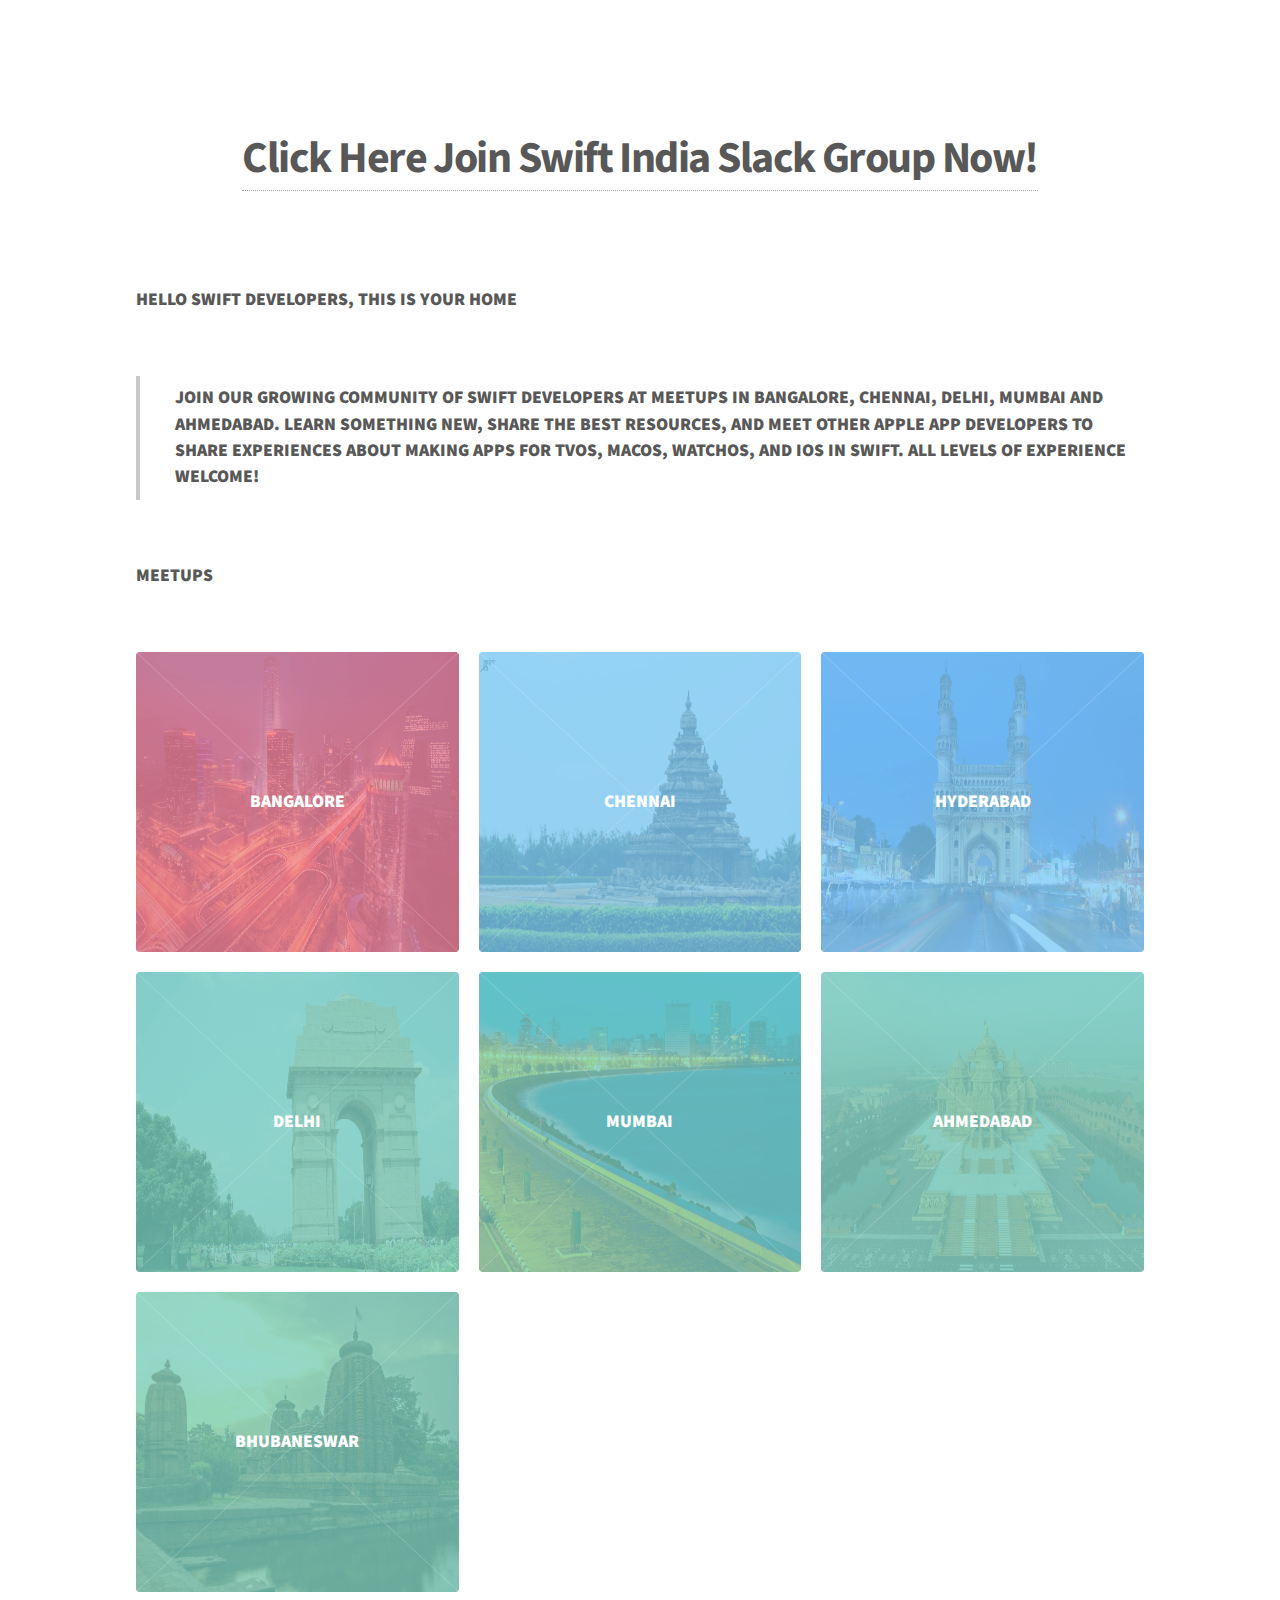
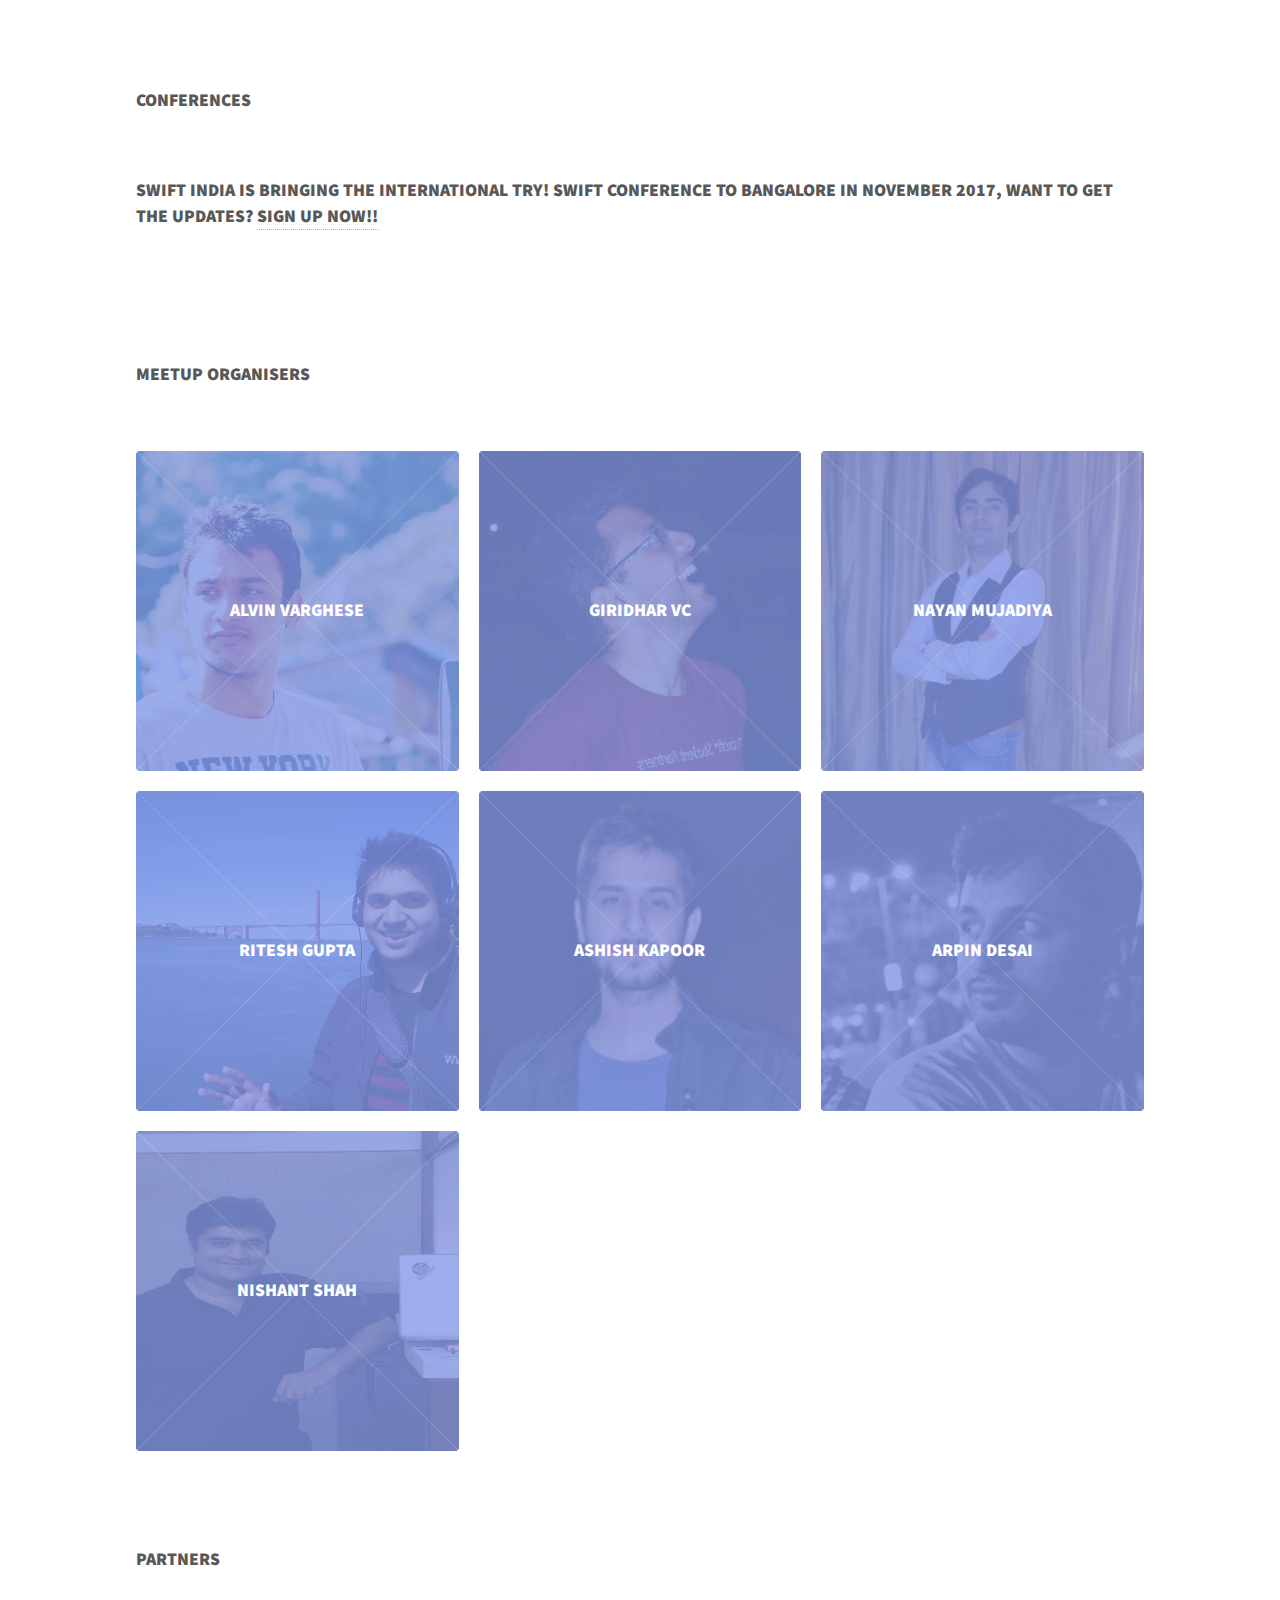
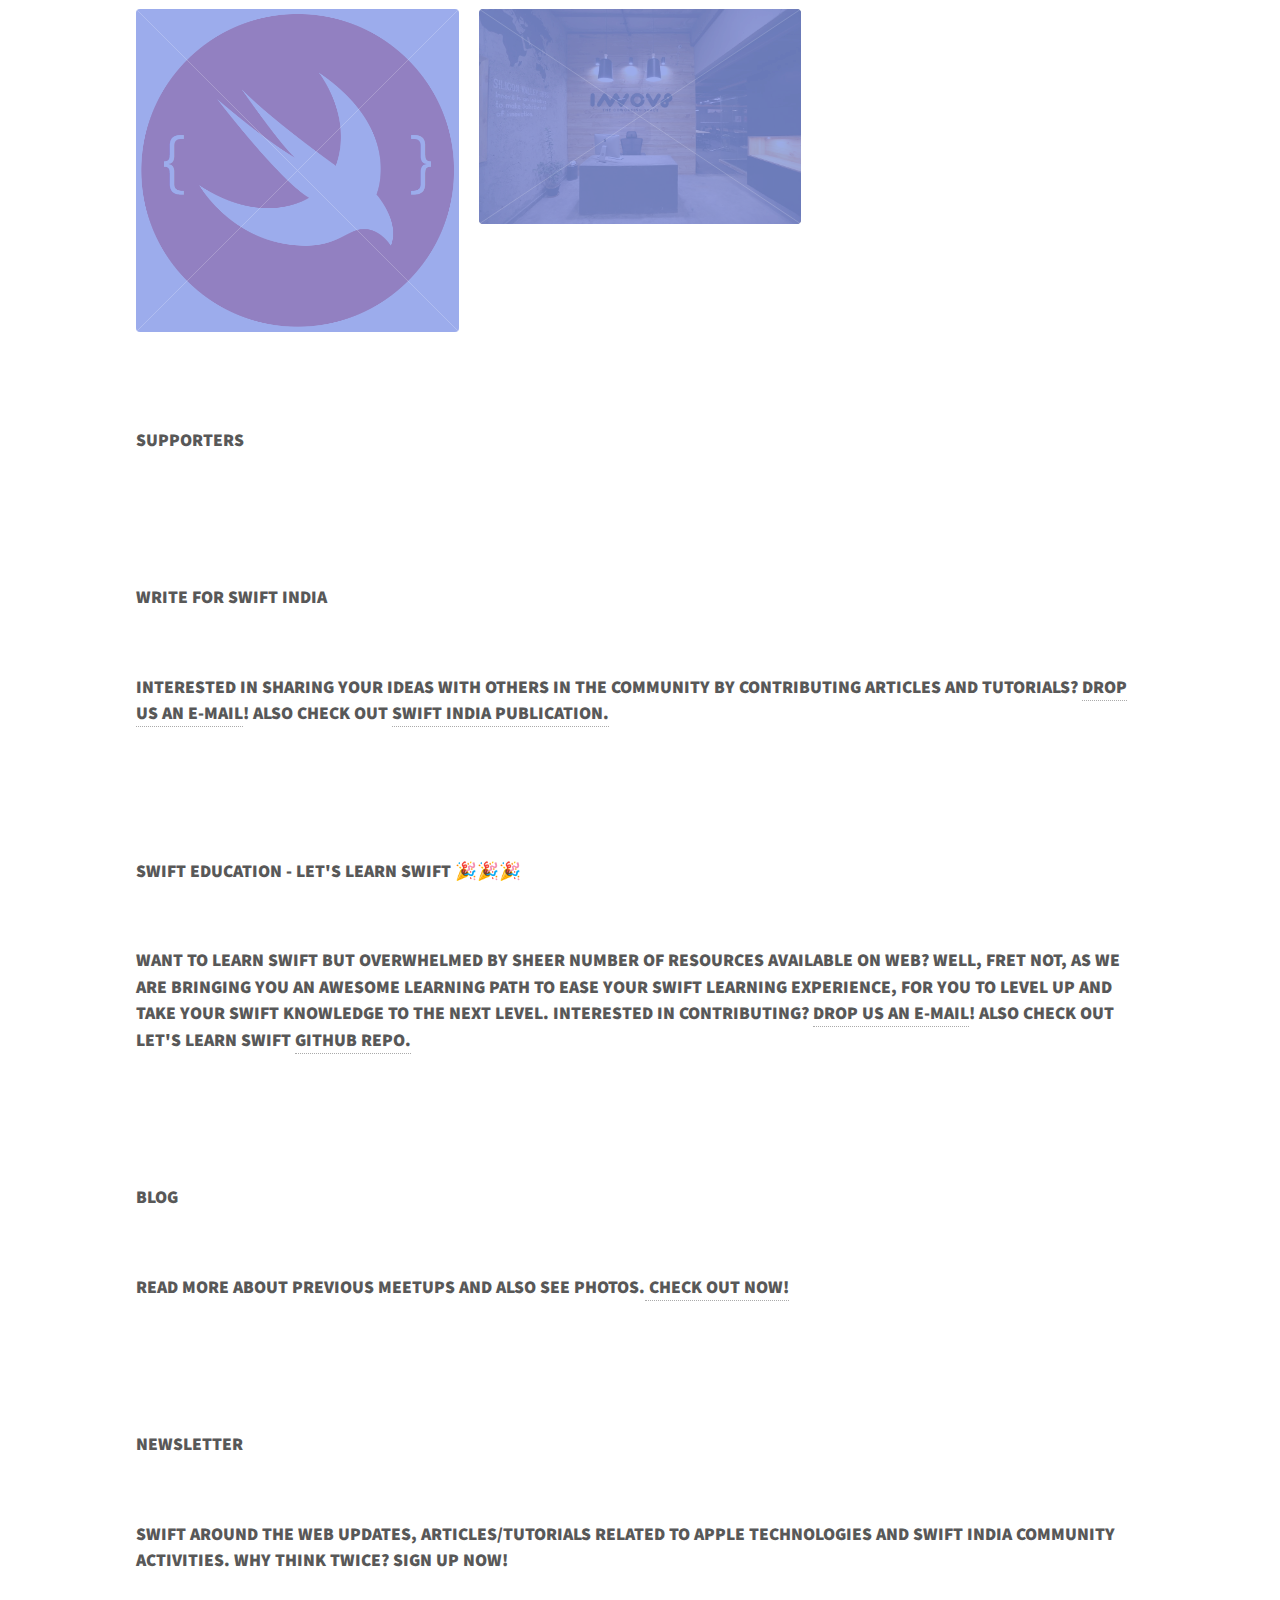
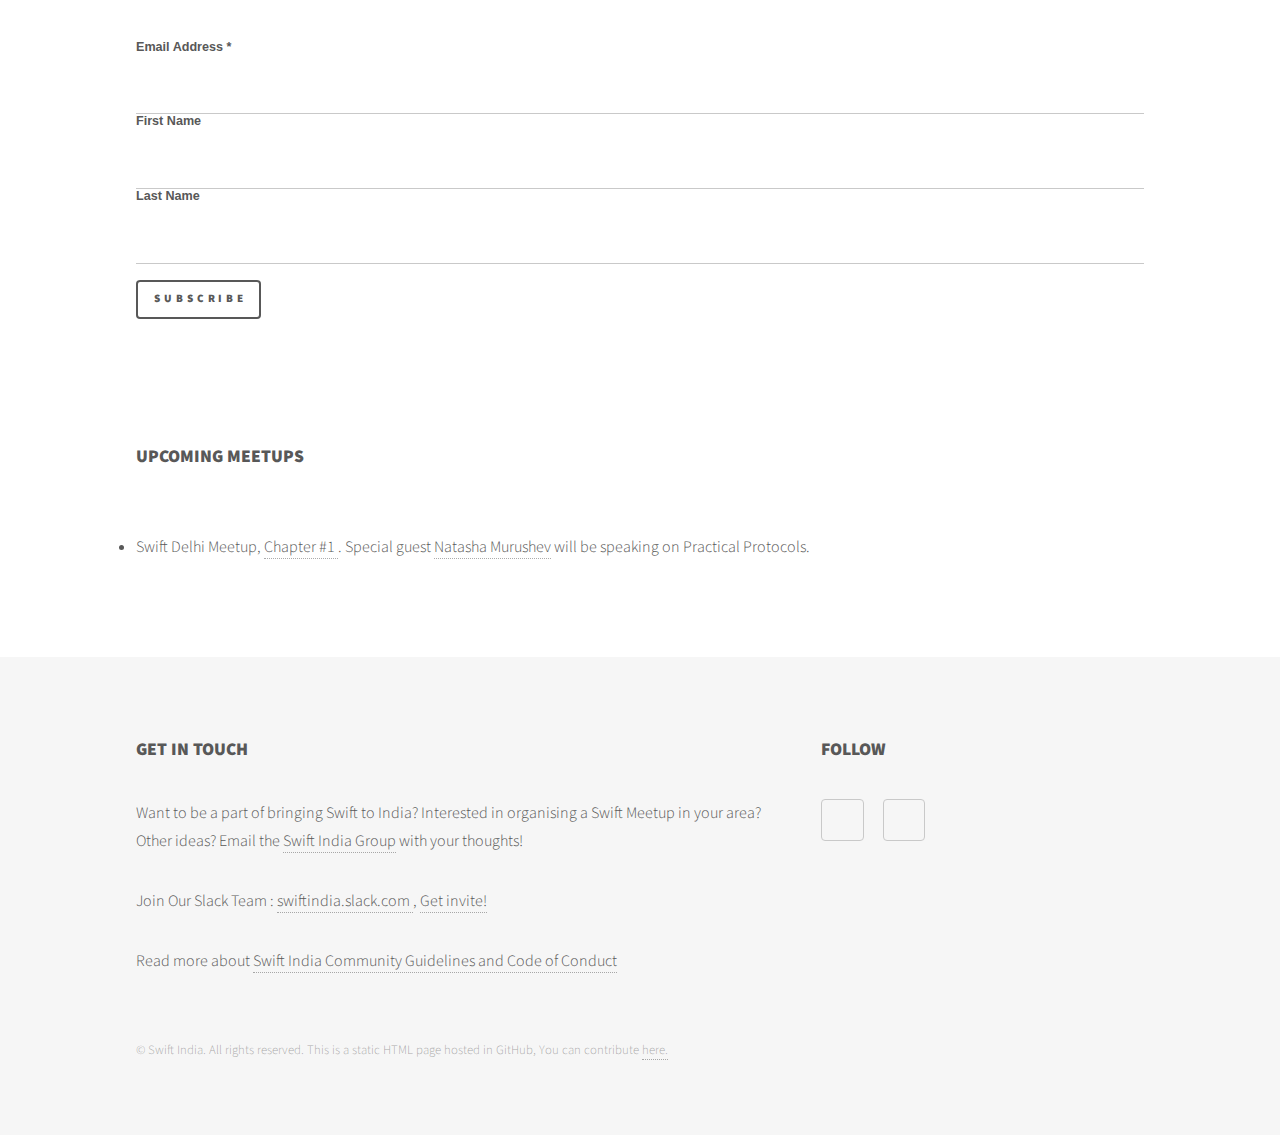
==== commit f93317a7: "Added Bhubaneswar to Swift India" ====
--- a/index.html
+++ b/index.html
@@ -1,403 +1,418 @@
-<!DOCTYPE HTML>
-<html>
-	<head>
-		<title>Swift India</title>
-		<meta charset="utf-8" />
-		<meta name="viewport" content="width=device-width, initial-scale=1" />
-		<!--[if lte IE 8]><script src="assets/js/ie/html5shiv.js"></script><![endif]-->
-		<link rel="stylesheet" href="assets/css/main.css" />
-		<!--[if lte IE 9]><link rel="stylesheet" href="assets/css/ie9.css" /><![endif]-->
-		<!--[if lte IE 8]><link rel="stylesheet" href="assets/css/ie8.css" /><![endif]-->
-		<meta http-equiv="cache-control" content="max-age=0" />
-<meta http-equiv="cache-control" content="no-cache" />
-<meta http-equiv="expires" content="0" />
-<meta http-equiv="expires" content="Tue, 01 Jan 1980 1:00:00 GMT" />
-<meta http-equiv="pragma" content="no-cache" />
-	</head>
-	<body>
-
-		<!-- Wrapper -->
-			<div id="wrapper">
-
-				<!-- Header -->
-					<header id="header">
-						<div class="inner">
-
-                           
-						</div>
-					</header>
-
-<div align="center"> <h1><a href="https://swiftindia.herokuapp.com" target=“_blank”> Click Here Join Swift India Slack Group Now!</a> </h1></div>
-
-</br> </br>
-				<!-- Main -->
-					<div id="main">
-						<div class="inner">
-							<header>
-								<h2>Hello Swift Developers,
-								This is your Home </h2> </br>
-								<h2><blockquote> Join our growing community of Swift developers at meetups in Bangalore, Chennai, Delhi, Mumbai and Ahmedabad. Learn something new, share the best resources, and meet other Apple App Developers to share experiences about making apps for tvOS, macOS, watchOS, and iOS in Swift. All levels of experience welcome! </blockquote> </h2>
-							</header>
-
-							</br>
-							<header>
-
-								<h2>Meetups</h2> </br>
-
-							</header>
-
-							<section class="tiles">
-								<article class="style1">
-									<span class="image">
-										<img width=300 height=300 src="assets/images/bangalore.jpg" alt="" />
-									</span>
-									<a href="https://www.meetup.com/SwiftBengaluru/" target=“_blank”>
-										<h2>Bangalore</h2>
-									</a>
-								</article>
-								<article class="style2">
-									<span class="image">
-										<img width=300 height=300 src="assets/images/chennai.jpg" alt="" />
-									</span>
-									<a href="https://www.meetup.com/SwiftChennai/" target=“_blank”>
-										<h2>Chennai</h2>
-									</a>
-								</article>
-								<article class="style2">
-									<span class="image">
-										<img width=300 height=300 src="assets/images/hyderabad.jpg" alt="" />
-									</span>
-									<a href="https://www.meetup.com/swift-community-hyderabad/" target=“_blank”>
-										<h2>Hyderabad</h2>
-									</a>
-								</article>
-								<article class="style3">
-									<span class="image">
-										<img width=300 height=300 src="assets/images/delhi.jpg" alt="" />
-									</span>
-									<a href="https://www.meetup.com/Swift-Language-Developer-Community-in-Delhi/" target=“_blank”>
-										<h2>Delhi</h2>
-									</a>
-								</article>
-
-								<article class="style3">
-									<span class="image">
-										<img width=300 height=300 src="assets/images/mumbai.jpg" alt="" />
-									</span>
-									<a href="https://www.meetup.com/Swift-Mumbai/" target=“_blank”>
-										<h2>Mumbai</h2>
-									</a>
-								</article>
-
-								<article class="style3">
-									<span class="image">
-										<img width=300 height=300 src="assets/images/ahmedabad.jpg" alt="" />
-									</span>
-									<a href="https://www.meetup.com/Apple-Developers-Club-Ahmedabad/" target=“_blank”>
-										<h2>Ahmedabad</h2>
-									</a>
-								</article>
-							</section>
-						</div>
-					</div>
-
-						<div id="main">
-						<div class="inner">
-							<header>
-								<h2>Conferences</h2> </br>
-								<h2> Swift India is bringing the international try! Swift Conference to Bangalore in November 2017, want to get the updates? <a href="http://tryswift.co/events/2017/bangalore" target=“_blank”> Sign up now!! </a></h2>
-							</header>
-						</div>
-					</div>
-					<!-- Main -->
-					<div id="main">
-						<div class="inner">
-							<header>
-
-								<h2>Meetup organisers</h2> </br>
-
-							</header>
-							<section class="tiles">
-
-								<article class="style6">
-									<span class="image">
-										<img width=320 height=320 src="assets/images/alvin.jpg" alt="" />
-									</span>
-									<a href="https://twitter.com/aaalveee" target=“_blank”>
-										<h2>Alvin Varghese</h2>
-									</a>
-								</article>
-
-								<article class="style6">
-									<span class="image">
-										<img width=320 height=320 src="assets/images/giridhar.jpeg" alt="" />
-									</span>
-									<a href="https://twitter.com/giridharvc7" target=“_blank”>
-										<h2>Giridhar VC</h2>
-									</a>
-								</article>
-
-								<article class="style6">
-									<span class="image">
-										<img width=320 height=320 src="assets/images/nayan.jpeg" alt="" />
-									</span>
-									<a href="https://twitter.com/nayaneye" target=“_blank”>
-										<h2>Nayan Mujadiya</h2>
-									</a>
-								</article>
-       							<article class="style6">
-									<span class="image">
-										<img width=320 height=320 src="assets/images/ritesh.jpg" alt="" />
-									</span>
-									<a href="https://twitter.com/_riteshhh" target=“_blank”>
-										<h2>Ritesh Gupta</h2>
-									</a>
-								</article>
-
-								<!--<article class="style6">
-									<span class="image">
-										<img width=320 height=320 src="assets/images/goutham.jpg" alt="" />
-									</span>
-									<a href="https://twitter.com/goutham2008d" target=“_blank” >
-										<h2>Goutham Devaraju</h2>
-									</a>
-								</article>-->
-
-								<article class="style6">
-									<span class="image">
-										<img width=320 height=320 src="assets/images/ashish.jpg" alt="" />
-									</span>
-									<a href="https://twitter.com/iAshishKapoor" target=“_blank” >
-										<h2>Ashish Kapoor</h2>
-									</a>
-								</article>
-
-								<article class="style6">
-									<span class="image">
-										<img width=320 height=320 src="assets/images/arpin.jpg" alt="" />
-									</span>
-									<a href="https://twitter.com/arpand9" target=“_blank” >
-										<h2>Arpin Desai</h2>
-									</a>
-								</article>
-
-							<article class="style6">
-									<span class="image">
-										<img width=320 height=320 src="assets/images/nishant.jpg" alt="" />
-									</span>
-									<a href="https://twitter.com/mobilefirstinc" target=“_blank” >
-										<h2>Nishant Shah</h2>
-									</a>
-								</article>
-
-							</section>
-
-
-						</div>
-
-
-					</div>
-					<!-- Main -->
-					<div id="main">
-						<div class="inner">
-							<header>
-
-								<h2>Partners</h2>
-
-							</header>
-							<section class="tiles">
-
-								<article class="style6">
-									<span class="image">
-										<img src="assets/images/TrySwiftLogo.png" alt="" />
-									</span>
-									<a href="http://tryswift.co/events/2017/bangalore" target=“_blank”>
-									
-									</a>
-								</article>
-
-								<article class="style6">
-									<span class="image">
-										<img src="assets/images/innov8.jpg" alt="" />
-									</span>
-									<a href="https://innov8.work/" target=“_blank”>
-									
-									</a>
-								</article>
-<!--
-								<article class="style6">
-									<span class="image">
-										<img src="http://venturesity-beta.s3.amazonaws.com/company_assets/dbf3c57dfda682fceadad5e7cbd65bf3.png" alt="" />
-									</span>
-									<a href="http://www.venturesity.com" target=“_blank”>
-									</a>
-								</article>-->
-							</section>
-
-						</div>
-
-					</div>
-
-
-						<!-- Main -->
-					<div id="main">
-						<div class="inner">
-							<header>
-
-								<h2>Supporters</h2>
-
-							</header>
-							<section class="tiles">
-
-								<article class="style6">
-									<span class="image">
-										<img src="http://www.adweek.com/agencyspy/wp-content/uploads/sites/7/2015/06/paypal-logo.png" alt="" />
-									</span>
-									<a href="https://www.paypal.com" target=“_blank”>
-									</a>
-								</article>
-
-								<article class="style6">
-									<span class="image">
-										<img src="http://nfnlabs.in/images/logo.png" alt="" />
-									</span>
-									<a href="http://nfnlabs.in" target=“_blank”>
-									</a>
-								</article>
-							</section>
-
-						</div>
-
-					</div>
-
-
-			<!-- Main -->
-					<div id="main">
-						<div class="inner">
-							<header>
-
-								<h2>Write For Swift India</h2> </br>
-								<h2>Interested in sharing your ideas with others in the community by contributing articles and tutorials? <a href="mailto:swiftindiagroup@gmail.com" target=“_blank”>Drop us an e-mail</a>! Also check out <a href="https://medium.com/swiftindia" target=“_blank”>Swift India Publication.</a></h2>
-							</header>
-						</div>
-
-					</div>
-
-					<div id="main">
-						<div class="inner">
-							<header>
-								<h2>Swift Education -  Let's Learn Swift 🎉🎉🎉</h2> </br>
-								<h2>Want to learn Swift but overwhelmed by sheer number of resources available on web? Well, fret not, as we are bringing you an awesome learning path to ease your swift learning experience, for you to level up and take your Swift knowledge to the next level. Interested in contributing? <a href="mailto:swiftindiagroup@gmail.com" target=“_blank”>Drop us an e-mail</a>! Also check out Let's Learn Swift <a href="https://medium.com/swiftindia" target=“_blank”>Github repo.</a></h2>
-							</header>
-						</div>
-
-					</div>
-
-
-						<div id="main">
-						<div class="inner">
-							<header>
-								<h2>Blog</h2> </br>
-								<h2>Read more about previous meetups and also see photos.<a href="https://swiftindia.github.io/swiftindia/blog/blog.html" target=“_blank”> Check Out Now!</a></h2>
-							</header>
-						</div>
-
-					</div>
-
-
-                   <div id="main">
-						<div class="inner">
-							<header>
-
-						<h2>Newsletter</h2> </br>
-						<h2>Swift around the web updates, articles/tutorials related to Apple Technologies and Swift India Community activities. Why think twice? Sign up Now!</h2> </br>
-						                        </header>
-
-                              <!-- Begin MailChimp Signup Form -->
-<link href="https://cdn-images.mailchimp.com/embedcode/classic-10_7.css" rel="stylesheet" type="text/css">
-<style type="text/css">
-	#mc_embed_signup{background:#fff; clear:left; font:14px Helvetica,Arial,sans-serif; }
-	/* Add your own MailChimp form style overrides in your site stylesheet or in this style block.
-	   We recommend moving this block and the preceding CSS link to the HEAD of your HTML file. */
-</style>
-<div id="mc_embed_signup">
-<form action="https://swiftindia.us14.list-manage.com/subscribe/post?u=8f73952dadcd141c4b16ca65a&amp;id=27b6c98938" method="post" id="mc-embedded-subscribe-form" name="mc-embedded-subscribe-form" class="validate" target="_blank" novalidate>
-    <div id="mc_embed_signup_scroll">
-	</br>
-<div class="mc-field-group"> 
-	<label for="mce-EMAIL">Email Address  <span class="asterisk">*</span>
-</label>
-	<input type="email" value="" name="EMAIL" class="required email" id="mce-EMAIL">
-</div>
-
-<div class="mc-field-group">
-	<label for="mce-FNAME">First Name </label>
-	<input type="text" value="" name="FNAME" class="" id="mce-FNAME">
-</div>
-
-<div class="mc-field-group">
-	<label for="mce-LNAME">Last Name </label>
-	<input type="text" value="" name="LNAME" class="" id="mce-LNAME">
-</div>
-	<div id="mce-responses" class="clear">
-		<div class="response" id="mce-error-response" style="display:none"></div>
-		<div class="response" id="mce-success-response" style="display:none"></div>
-	</div>    <!-- real people should not fill this in and expect good things - do not remove this or risk form bot signups-->
-    <div style="position: absolute; left: -5000px;" aria-hidden="true"><input type="text" name="b_8f73952dadcd141c4b16ca65a_27b6c98938" tabindex="-1" value=""></div>
-	</br> <div class="clear"><input type="submit" value="Subscribe" name="subscribe" id="mc-embedded-subscribe" class="button"></div>
-    </div>
-</form>
-</div>
-<script type='text/javascript' src='https://s3.amazonaws.com/downloads.mailchimp.com/js/mc-validate.js'></script><script type='text/javascript'>(function($) {window.fnames = new Array(); window.ftypes = new Array();fnames[0]='EMAIL';ftypes[0]='email';fnames[1]='FNAME';ftypes[1]='text';fnames[2]='LNAME';ftypes[2]='text';}(jQuery));var $mcj = jQuery.noConflict(true);</script>
-<!--End mc_embed_signup-->
-
-						</div>
-
-					</div>
-
-<div id="main">
-						<div class="inner">
-							<header>
-								<h2>Upcoming Meetups</h2> </br>
-								<li> Swift Delhi Meetup, <a href="https://www.meetup.com/Swift-Delhi/events/236313185/" target=“_blank”>Chapter #1 </a>. Special guest <a href="https://twitter.com/natashatherobot" target=“_blank”>Natasha Murushev</a> will be speaking on Practical Protocols.</li>
-							</header>
-						</div>
-					</div>
-
-
-				<!-- Footer -->
-					<footer id="footer">
-						<div class="inner">
-							<section>
-								<h2>Get in touch</h2>
-									<p>Want to be a part of bringing Swift to India? Interested in organising a Swift Meetup in your area? Other ideas? Email the <a href="mailto:swiftindiagroup@gmail.com" target=“_blank”> Swift India Group</a> with your thoughts! </p>
-									<p>Join Our Slack Team : <a href="https://swiftindia.slack.com" target=“_blank”> swiftindia.slack.com </a>, <a href="https://swiftindia.herokuapp.com" target=“_blank”> Get invite! </a> </p>
-									<p>Read more about <a href="https://github.com/swiftindia/swiftindia/blob/master/codeofconduct.md" target=“_blank”>Swift India Community Guidelines and Code of Conduct</a></p>
-
-							</section>
-							
-							<section>
-								<h2>Follow</h2>
-								<ul class="icons">
-									<li><a href="https://twitter.com/swiftindiagroup" class="icon style2 fa-twitter" target=“_blank”><span class="label">Twitter</span></a></li>
-									<li><a href="https://medium.com/swiftindia" class="icon style2 fa-medium" target=“_blank”><span class="label">Medium</span></a></li>
-								</ul>
-							</section>
-
-							<ul class="copyright">
-								<li>&copy; Swift India. All rights reserved. This is a static HTML page hosted in GitHub, You can contribute <a href="https://github.com/swiftindia/swiftindia">here.</a></li>
-							</ul>
-						</div>
-					</footer>
-
-			</div>
-
-		<!-- Scripts -->
-			<script src="assets/js/jquery.min.js"></script>
-			<script src="assets/js/skel.min.js"></script>
-			<script src="assets/js/util.js"></script>
-			<!--[if lte IE 8]><script src="assets/js/ie/respond.min.js"></script><![endif]-->
-			<script src="assets/js/main.js"></script>
-
-	</body>
-</html>
+<!DOCTYPE HTML>
+<html>
+	<head>
+		<title>Swift India</title>
+		<meta charset="utf-8" />
+		<meta name="viewport" content="width=device-width, initial-scale=1" />
+		<!--[if lte IE 8]><script src="assets/js/ie/html5shiv.js"></script><![endif]-->
+		<link rel="stylesheet" href="assets/css/main.css" />
+		<!--[if lte IE 9]><link rel="stylesheet" href="assets/css/ie9.css" /><![endif]-->
+		<!--[if lte IE 8]><link rel="stylesheet" href="assets/css/ie8.css" /><![endif]-->
+		<meta http-equiv="cache-control" content="max-age=0" />
+<meta http-equiv="cache-control" content="no-cache" />
+<meta http-equiv="expires" content="0" />
+<meta http-equiv="expires" content="Tue, 01 Jan 1980 1:00:00 GMT" />
+<meta http-equiv="pragma" content="no-cache" />
+	</head>
+	<body>
+
+		<!-- Wrapper -->
+			<div id="wrapper">
+
+				<!-- Header -->
+					<header id="header">
+						<div class="inner">
+
+							
+                           
+						</div>
+					</header>
+
+<div align="center"> <h1><a href="https://swiftindia.herokuapp.com" target=“_blank”> Click Here Join Swift India Slack Group Now!</a> </h1></div>
+
+</br> </br>
+				<!-- Main -->
+					<div id="main">
+						<div class="inner">
+							<header>
+								<h2>Hello Swift Developers,
+								This is your Home </h2> </br>
+								<h2><blockquote> Join our growing community of Swift developers at meetups in Bangalore, Chennai, Delhi, Mumbai and Ahmedabad. Learn something new, share the best resources, and meet other Apple App Developers to share experiences about making apps for tvOS, macOS, watchOS, and iOS in Swift. All levels of experience welcome! </blockquote> </h2>
+							</header>
+
+							</br>
+							<header>
+
+								<h2>Meetups</h2> </br>
+
+							</header>
+
+							<section class="tiles">
+								<article class="style1">
+									<span class="image">
+										<img width=300 height=300 src="assets/images/bangalore.jpg" alt="" />
+									</span>
+									<a href="https://www.meetup.com/SwiftBengaluru/" target=“_blank”>
+										<h2>Bangalore</h2>
+									</a>
+								</article>
+								<article class="style2">
+									<span class="image">
+										<img width=300 height=300 src="assets/images/chennai.jpg" alt="" />
+									</span>
+									<a href="https://www.meetup.com/SwiftChennai/" target=“_blank”>
+										<h2>Chennai</h2>
+									</a>
+								</article>
+								
+								<article class="style2">
+									<span class="image">
+										<img width=300 height=300 src="assets/images/hyderabad.jpg" alt="" />
+									</span>
+									<a href="https://www.meetup.com/swift-community-hyderabad/" target=“_blank”>
+										<h2>Hyderabad</h2>
+									</a>
+								</article>
+
+								<article class="style3">
+									<span class="image">
+										<img width=300 height=300 src="assets/images/delhi.jpg" alt="" />
+									</span>
+									<a href="https://www.meetup.com/Swift-Language-Developer-Community-in-Delhi/" target=“_blank”>
+										<h2>Delhi</h2>
+									</a>
+								</article>
+
+								<article class="style3">
+									<span class="image">
+										<img width=300 height=300 src="assets/images/mumbai.jpg" alt="" />
+									</span>
+									<a href="https://www.meetup.com/Swift-Mumbai/" target=“_blank”>
+										<h2>Mumbai</h2>
+									</a>
+								</article>
+
+								<article class="style3">
+									<span class="image">
+										<img width=300 height=300 src="assets/images/ahmedabad.jpg" alt="" />
+									</span>
+									<a href="https://www.meetup.com/Apple-Developers-Club-Ahmedabad/" target=“_blank”>
+										<h2>Ahmedabad</h2>
+									</a>
+								</article>
+
+
+								<article class="style3">
+									<span class="image">
+										<img width=300 height=300 src="assets/images/bhubaneswar.jpeg" alt="" />
+									</span>
+									<a href="https://www.meetup.com/Swift-Bhubaneswar/" target=“_blank”>
+										<h2>Bhubaneswar</h2>
+									</a>
+								</article>
+
+
+							</section>
+						</div>
+					</div>
+
+						<div id="main">
+						<div class="inner">
+							<header>
+								<h2>Conferences</h2> </br>
+								<h2> Swift India is bringing the international try! Swift Conference to Bangalore in November 2017, want to get the updates? <a href="http://tryswift.co/events/2017/bangalore" target=“_blank”> Sign up now!! </a></h2>
+							</header>
+						</div>
+					</div>
+					<!-- Main -->
+					<div id="main">
+						<div class="inner">
+							<header>
+
+								<h2>Meetup organisers</h2> </br>
+
+							</header>
+							<section class="tiles">
+
+								<article class="style6">
+									<span class="image">
+										<img width=320 height=320 src="assets/images/alvin.jpg" alt="" />
+									</span>
+									<a href="https://twitter.com/aaalveee" target=“_blank”>
+										<h2>Alvin Varghese</h2>
+									</a>
+								</article>
+
+								<article class="style6">
+									<span class="image">
+										<img width=320 height=320 src="assets/images/giridhar.jpeg" alt="" />
+									</span>
+									<a href="https://twitter.com/giridharvc7" target=“_blank”>
+										<h2>Giridhar VC</h2>
+									</a>
+								</article>
+
+								<article class="style6">
+									<span class="image">
+										<img width=320 height=320 src="assets/images/nayan.jpeg" alt="" />
+									</span>
+									<a href="https://twitter.com/nayaneye" target=“_blank”>
+										<h2>Nayan Mujadiya</h2>
+									</a>
+								</article>
+       							<article class="style6">
+									<span class="image">
+										<img width=320 height=320 src="assets/images/ritesh.jpg" alt="" />
+									</span>
+									<a href="https://twitter.com/_riteshhh" target=“_blank”>
+										<h2>Ritesh Gupta</h2>
+									</a>
+								</article>
+
+								<!--<article class="style6">
+									<span class="image">
+										<img width=320 height=320 src="assets/images/goutham.jpg" alt="" />
+									</span>
+									<a href="https://twitter.com/goutham2008d" target=“_blank” >
+										<h2>Goutham Devaraju</h2>
+									</a>
+								</article>-->
+
+								<article class="style6">
+									<span class="image">
+										<img width=320 height=320 src="assets/images/ashish.jpg" alt="" />
+									</span>
+									<a href="https://twitter.com/iAshishKapoor" target=“_blank” >
+										<h2>Ashish Kapoor</h2>
+									</a>
+								</article>
+
+								<article class="style6">
+									<span class="image">
+										<img width=320 height=320 src="assets/images/arpin.jpg" alt="" />
+									</span>
+									<a href="https://twitter.com/arpand9" target=“_blank” >
+										<h2>Arpin Desai</h2>
+									</a>
+								</article>
+
+							<article class="style6">
+									<span class="image">
+										<img width=320 height=320 src="assets/images/nishant.jpg" alt="" />
+									</span>
+									<a href="https://twitter.com/mobilefirstinc" target=“_blank” >
+										<h2>Nishant Shah</h2>
+									</a>
+								</article>
+
+							</section>
+
+
+						</div>
+
+
+					</div>
+					<!-- Main -->
+					<div id="main">
+						<div class="inner">
+							<header>
+
+								<h2>Partners</h2>
+
+							</header>
+							<section class="tiles">
+
+								<article class="style6">
+									<span class="image">
+										<img src="assets/images/TrySwiftLogo.png" alt="" />
+									</span>
+									<a href="http://tryswift.co/events/2017/bangalore" target=“_blank”>
+									
+									</a>
+								</article>
+
+								<article class="style6">
+									<span class="image">
+										<img src="assets/images/innov8.jpg" alt="" />
+									</span>
+									<a href="https://innov8.work/" target=“_blank”>
+									
+									</a>
+								</article>
+<!--
+								<article class="style6">
+									<span class="image">
+										<img src="http://venturesity-beta.s3.amazonaws.com/company_assets/dbf3c57dfda682fceadad5e7cbd65bf3.png" alt="" />
+									</span>
+									<a href="http://www.venturesity.com" target=“_blank”>
+									</a>
+								</article>-->
+							</section>
+
+						</div>
+
+					</div>
+
+
+						<!-- Main -->
+					<div id="main">
+						<div class="inner">
+							<header>
+
+								<h2>Supporters</h2>
+
+							</header>
+							<section class="tiles">
+
+								<article class="style6">
+									<span class="image">
+										<img src="http://www.adweek.com/agencyspy/wp-content/uploads/sites/7/2015/06/paypal-logo.png" alt="" />
+									</span>
+									<a href="https://www.paypal.com" target=“_blank”>
+									</a>
+								</article>
+
+								<article class="style6">
+									<span class="image">
+										<img src="http://nfnlabs.in/images/logo.png" alt="" />
+									</span>
+									<a href="http://nfnlabs.in" target=“_blank”>
+									</a>
+								</article>
+							</section>
+
+						</div>
+
+					</div>
+
+
+			<!-- Main -->
+					<div id="main">
+						<div class="inner">
+							<header>
+
+								<h2>Write For Swift India</h2> </br>
+								<h2>Interested in sharing your ideas with others in the community by contributing articles and tutorials? <a href="mailto:swiftindiagroup@gmail.com" target=“_blank”>Drop us an e-mail</a>! Also check out <a href="https://medium.com/swiftindia" target=“_blank”>Swift India Publication.</a></h2>
+							</header>
+						</div>
+
+					</div>
+
+					<div id="main">
+						<div class="inner">
+							<header>
+								<h2>Swift Education -  Let's Learn Swift 🎉🎉🎉</h2> </br>
+								<h2>Want to learn Swift but overwhelmed by sheer number of resources available on web? Well, fret not, as we are bringing you an awesome learning path to ease your swift learning experience, for you to level up and take your Swift knowledge to the next level. Interested in contributing? <a href="mailto:swiftindiagroup@gmail.com" target=“_blank”>Drop us an e-mail</a>! Also check out Let's Learn Swift <a href="https://medium.com/swiftindia" target=“_blank”>Github repo.</a></h2>
+							</header>
+						</div>
+
+					</div>
+
+
+						<div id="main">
+						<div class="inner">
+							<header>
+								<h2>Blog</h2> </br>
+								<h2>Read more about previous meetups and also see photos.<a href="https://swiftindia.github.io/swiftindia/blog/blog.html" target=“_blank”> Check Out Now!</a></h2>
+							</header>
+						</div>
+
+					</div>
+
+
+                   <div id="main">
+						<div class="inner">
+							<header>
+
+						<h2>Newsletter</h2> </br>
+						<h2>Swift around the web updates, articles/tutorials related to Apple Technologies and Swift India Community activities. Why think twice? Sign up Now!</h2> </br>
+						                        </header>
+
+                              <!-- Begin MailChimp Signup Form -->
+<link href="https://cdn-images.mailchimp.com/embedcode/classic-10_7.css" rel="stylesheet" type="text/css">
+<style type="text/css">
+	#mc_embed_signup{background:#fff; clear:left; font:14px Helvetica,Arial,sans-serif; }
+	/* Add your own MailChimp form style overrides in your site stylesheet or in this style block.
+	   We recommend moving this block and the preceding CSS link to the HEAD of your HTML file. */
+</style>
+<div id="mc_embed_signup">
+<form action="https://swiftindia.us14.list-manage.com/subscribe/post?u=8f73952dadcd141c4b16ca65a&amp;id=27b6c98938" method="post" id="mc-embedded-subscribe-form" name="mc-embedded-subscribe-form" class="validate" target="_blank" novalidate>
+    <div id="mc_embed_signup_scroll">
+	</br>
+<div class="mc-field-group"> 
+	<label for="mce-EMAIL">Email Address  <span class="asterisk">*</span>
+</label>
+	<input type="email" value="" name="EMAIL" class="required email" id="mce-EMAIL">
+</div>
+
+<div class="mc-field-group">
+	<label for="mce-FNAME">First Name </label>
+	<input type="text" value="" name="FNAME" class="" id="mce-FNAME">
+</div>
+
+<div class="mc-field-group">
+	<label for="mce-LNAME">Last Name </label>
+	<input type="text" value="" name="LNAME" class="" id="mce-LNAME">
+</div>
+	<div id="mce-responses" class="clear">
+		<div class="response" id="mce-error-response" style="display:none"></div>
+		<div class="response" id="mce-success-response" style="display:none"></div>
+	</div>    <!-- real people should not fill this in and expect good things - do not remove this or risk form bot signups-->
+    <div style="position: absolute; left: -5000px;" aria-hidden="true"><input type="text" name="b_8f73952dadcd141c4b16ca65a_27b6c98938" tabindex="-1" value=""></div>
+	</br> <div class="clear"><input type="submit" value="Subscribe" name="subscribe" id="mc-embedded-subscribe" class="button"></div>
+    </div>
+</form>
+</div>
+<script type='text/javascript' src='https://s3.amazonaws.com/downloads.mailchimp.com/js/mc-validate.js'></script><script type='text/javascript'>(function($) {window.fnames = new Array(); window.ftypes = new Array();fnames[0]='EMAIL';ftypes[0]='email';fnames[1]='FNAME';ftypes[1]='text';fnames[2]='LNAME';ftypes[2]='text';}(jQuery));var $mcj = jQuery.noConflict(true);</script>
+<!--End mc_embed_signup-->
+
+						</div>
+
+					</div>
+
+<div id="main">
+						<div class="inner">
+							<header>
+								<h2>Upcoming Meetups</h2> </br>
+								<li> Swift Delhi Meetup, <a href="https://www.meetup.com/Swift-Delhi/events/236313185/" target=“_blank”>Chapter #1 </a>. Special guest <a href="https://twitter.com/natashatherobot" target=“_blank”>Natasha Murushev</a> will be speaking on Practical Protocols.</li>
+							</header>
+						</div>
+					</div>
+
+
+				<!-- Footer -->
+					<footer id="footer">
+						<div class="inner">
+							<section>
+								<h2>Get in touch</h2>
+									<p>Want to be a part of bringing Swift to India? Interested in organising a Swift Meetup in your area? Other ideas? Email the <a href="mailto:swiftindiagroup@gmail.com" target=“_blank”> Swift India Group</a> with your thoughts! </p>
+									<p>Join Our Slack Team : <a href="https://swiftindia.slack.com" target=“_blank”> swiftindia.slack.com </a>, <a href="https://swiftindia.herokuapp.com" target=“_blank”> Get invite! </a> </p>
+									<p>Read more about <a href="https://github.com/swiftindia/swiftindia/blob/master/codeofconduct.md" target=“_blank”>Swift India Community Guidelines and Code of Conduct</a></p>
+
+							</section>
+							
+							<section>
+								<h2>Follow</h2>
+								<ul class="icons">
+									<li><a href="https://twitter.com/swiftindiagroup" class="icon style2 fa-twitter" target=“_blank”><span class="label">Twitter</span></a></li>
+									<li><a href="https://medium.com/swiftindia" class="icon style2 fa-medium" target=“_blank”><span class="label">Medium</span></a></li>
+								</ul>
+							</section>
+
+							<ul class="copyright">
+								<li>&copy; Swift India. All rights reserved. This is a static HTML page hosted in GitHub, You can contribute <a href="https://github.com/swiftindia/swiftindia">here.</a></li>
+							</ul>
+						</div>
+					</footer>
+
+			</div>
+
+		<!-- Scripts -->
+			<script src="assets/js/jquery.min.js"></script>
+			<script src="assets/js/skel.min.js"></script>
+			<script src="assets/js/util.js"></script>
+			<!--[if lte IE 8]><script src="assets/js/ie/respond.min.js"></script><![endif]-->
+			<script src="assets/js/main.js"></script>
+
+	</body>
+</html>
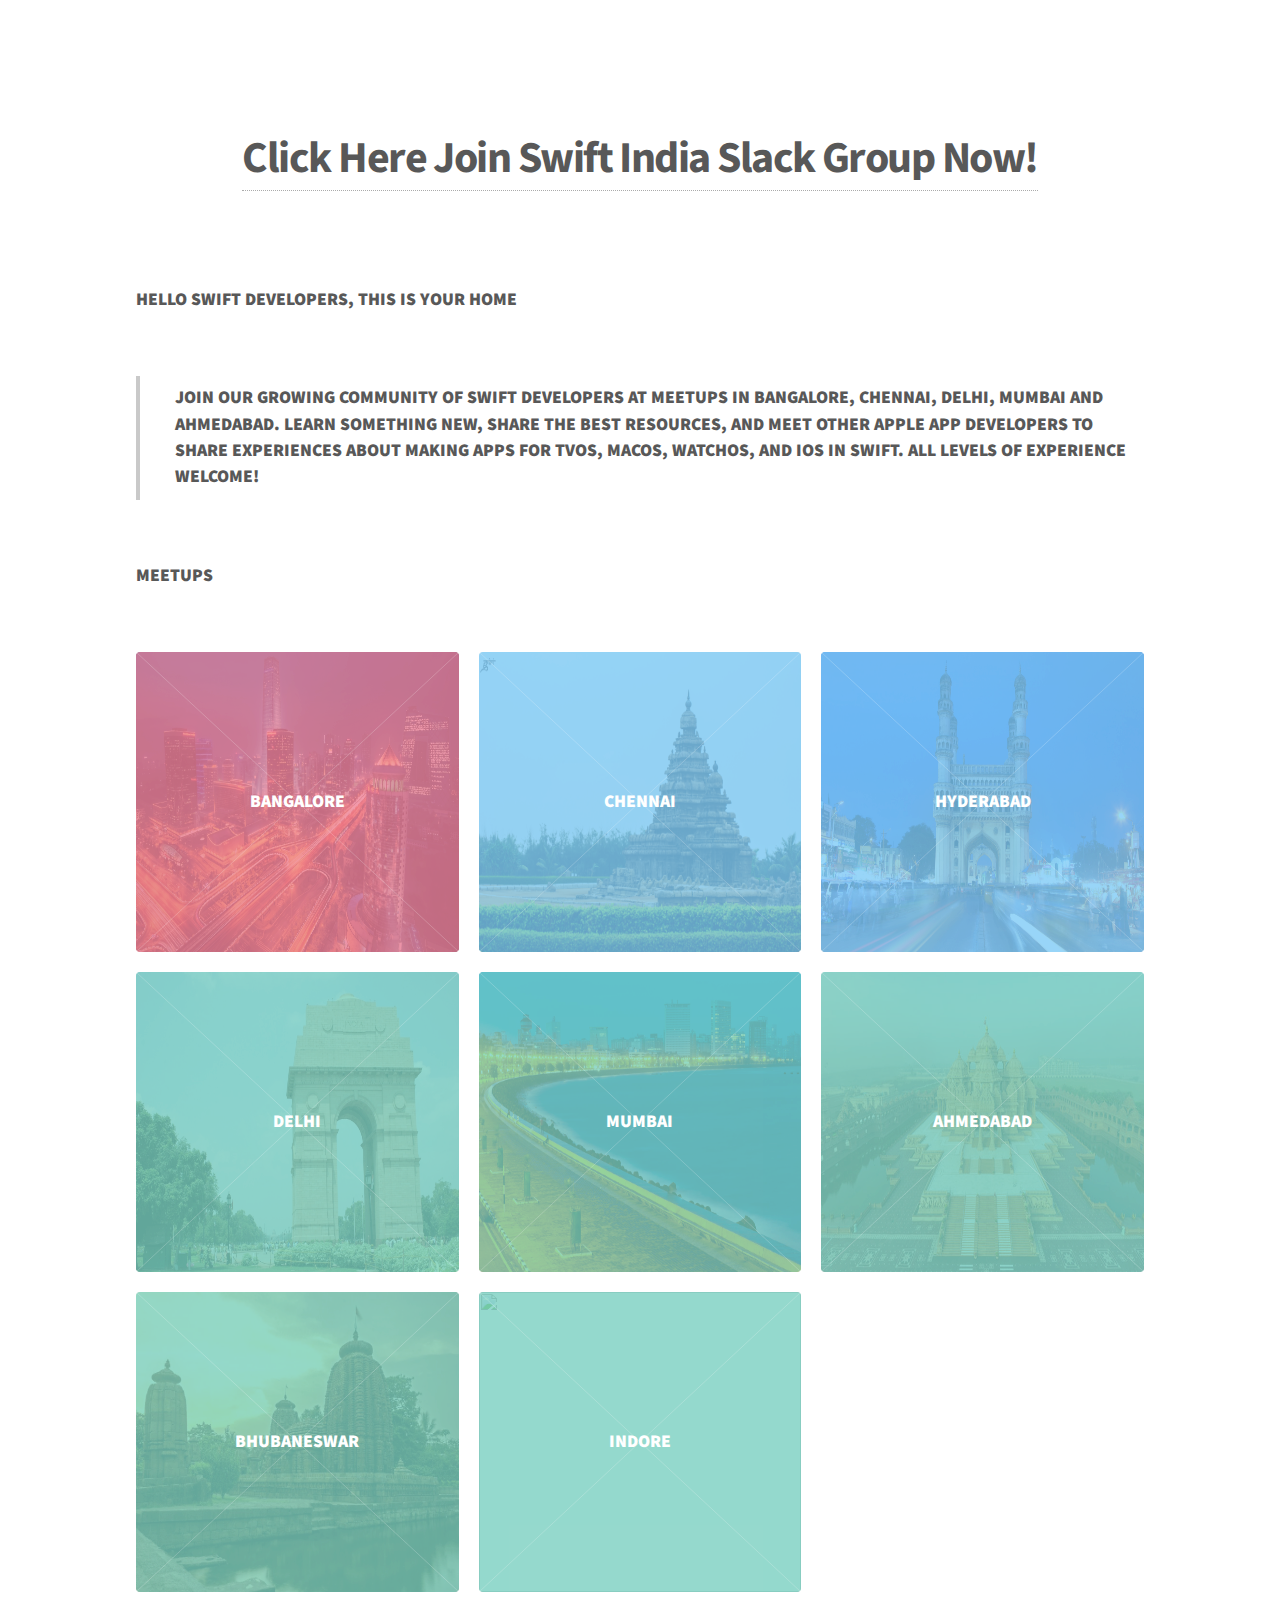
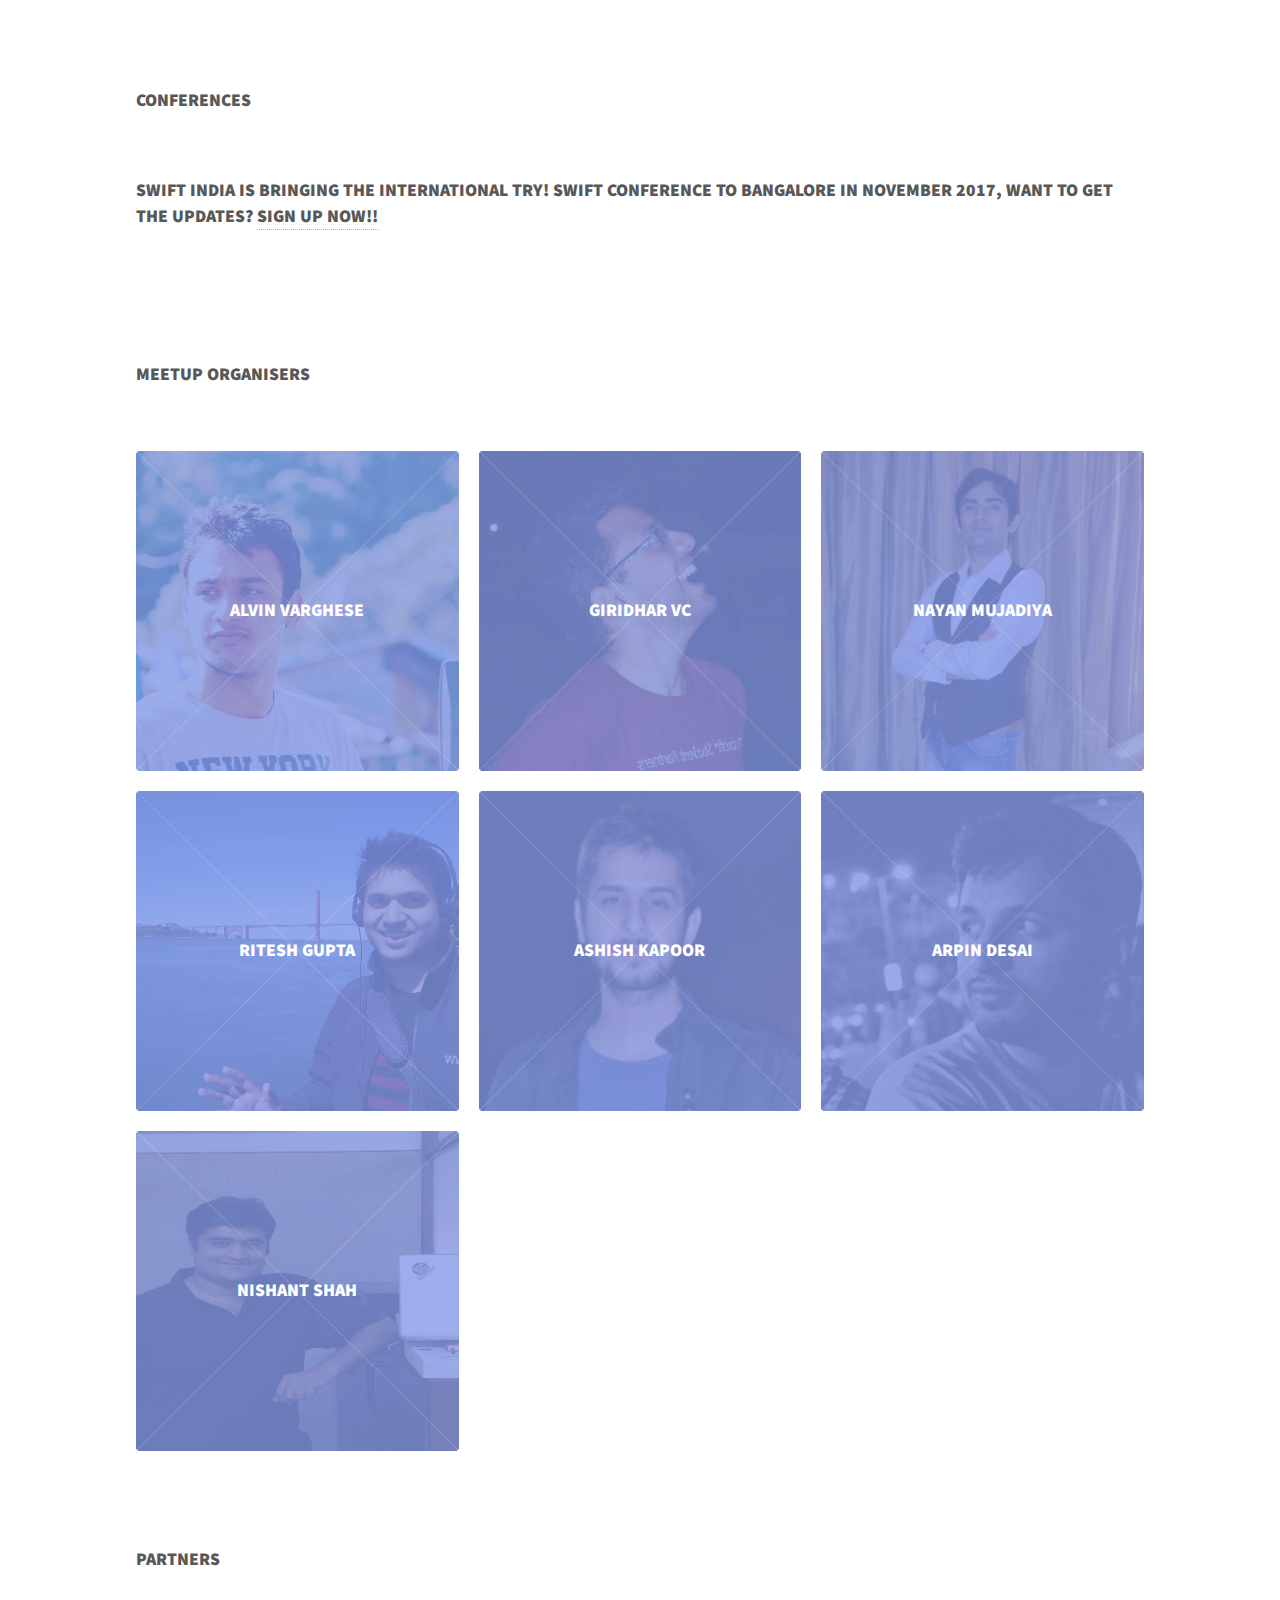
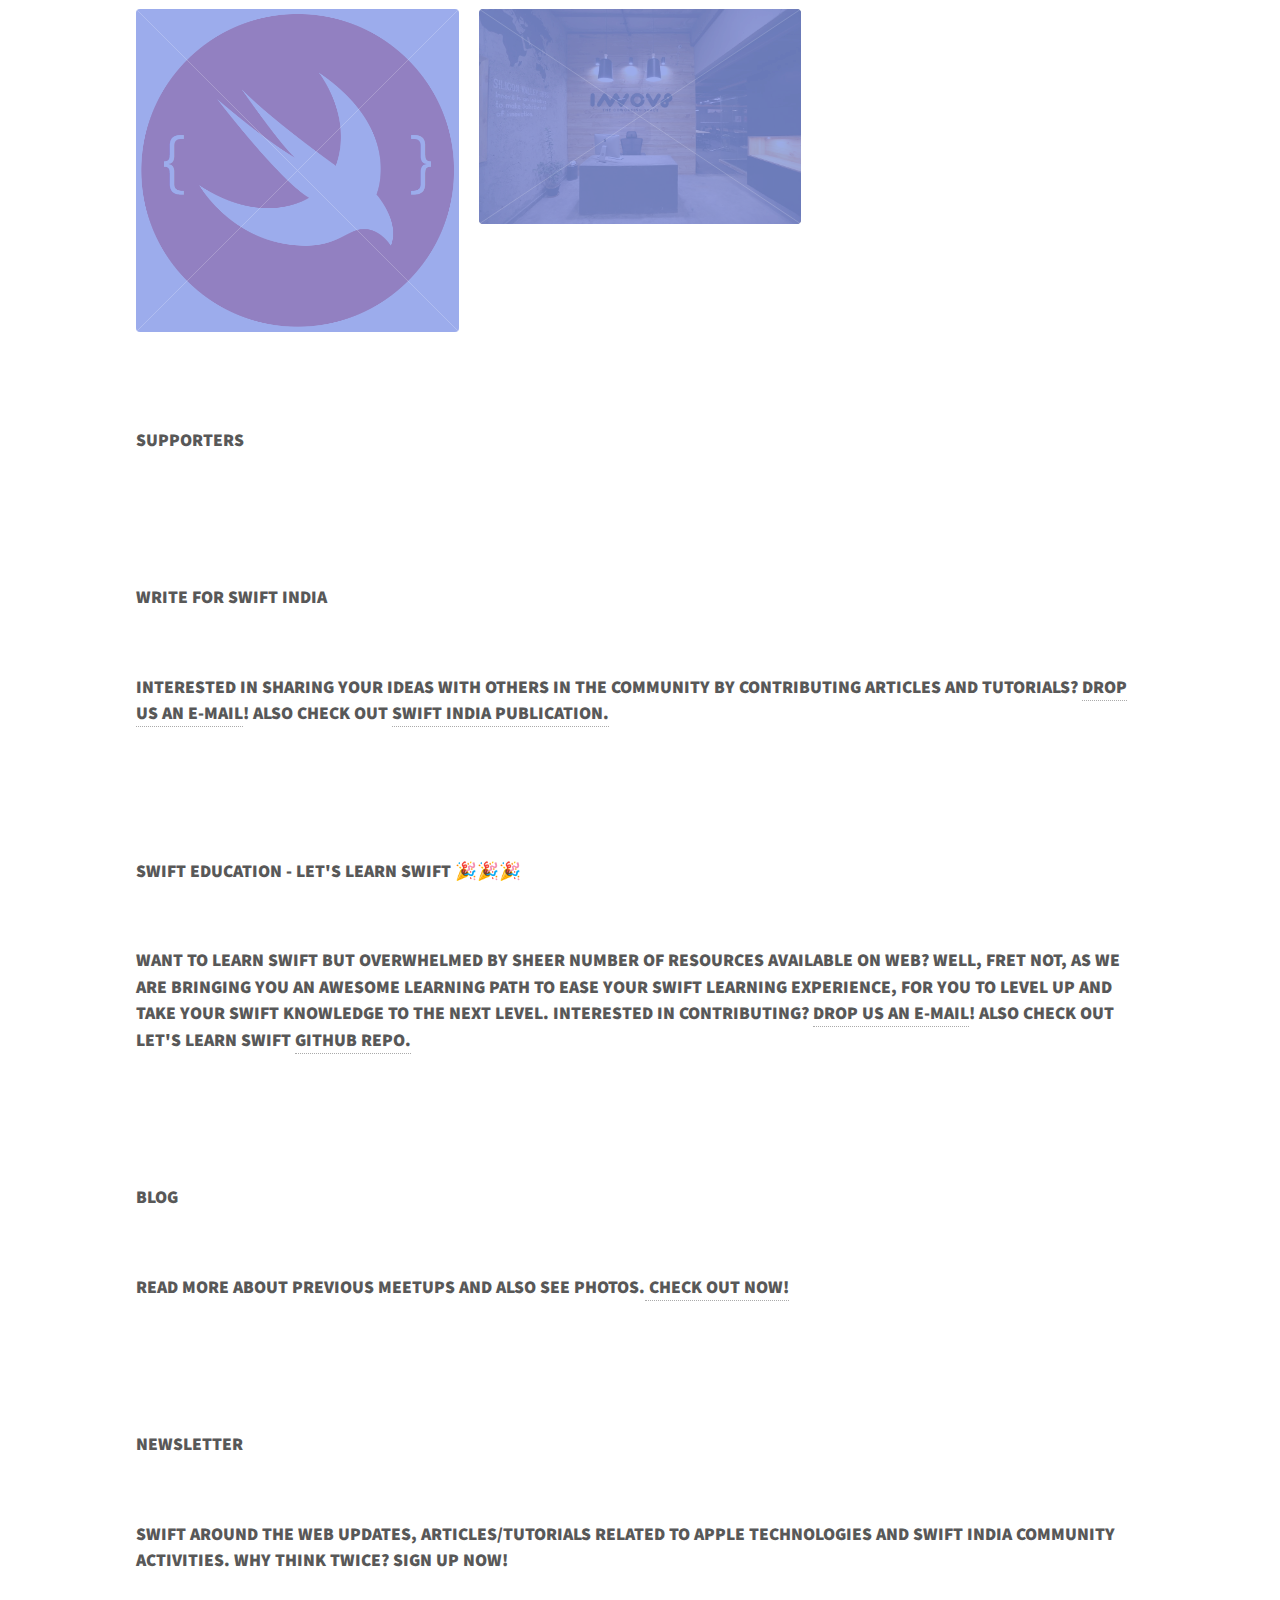
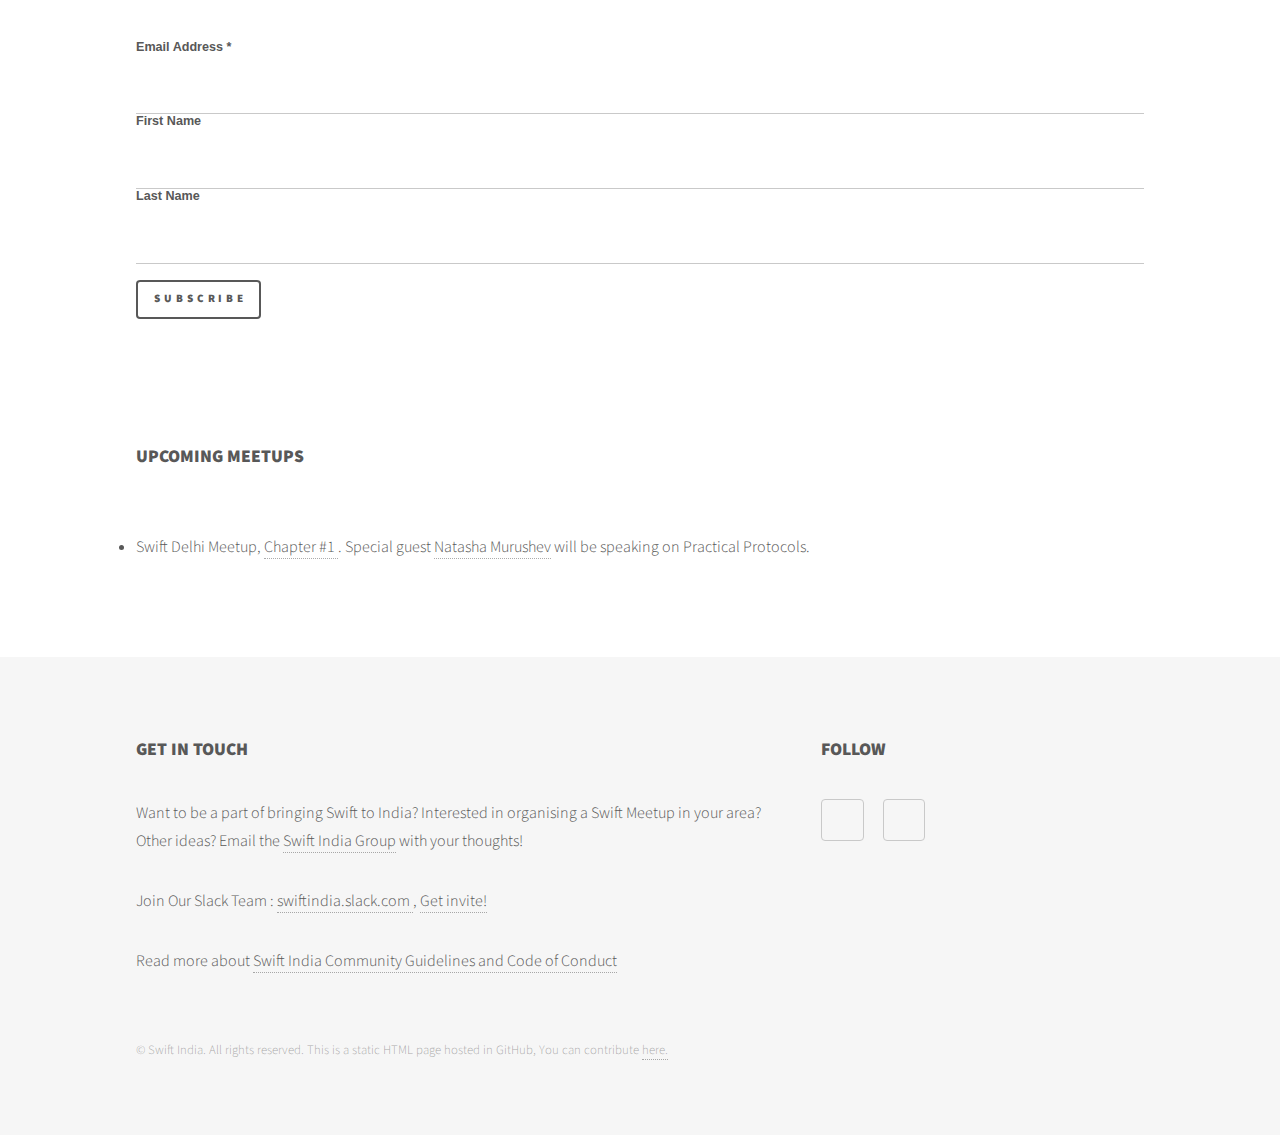
==== commit 935c75dd: "Added new city Indore" ====
--- a/index.html
+++ b/index.html
@@ -110,7 +110,15 @@
 										<h2>Bhubaneswar</h2>
 									</a>
 								</article>
-
+								
+							<article class="style3">
+									<span class="image">
+										<img width=300 height=300 src="assets/images/indore.jpg" alt="" />
+									</span>
+									<a href="https://www.meetup.com/Swift-Indore/" target=“_blank”>
+										<h2>Indore</h2>
+									</a>
+								</article>
 
 							</section>
 						</div>
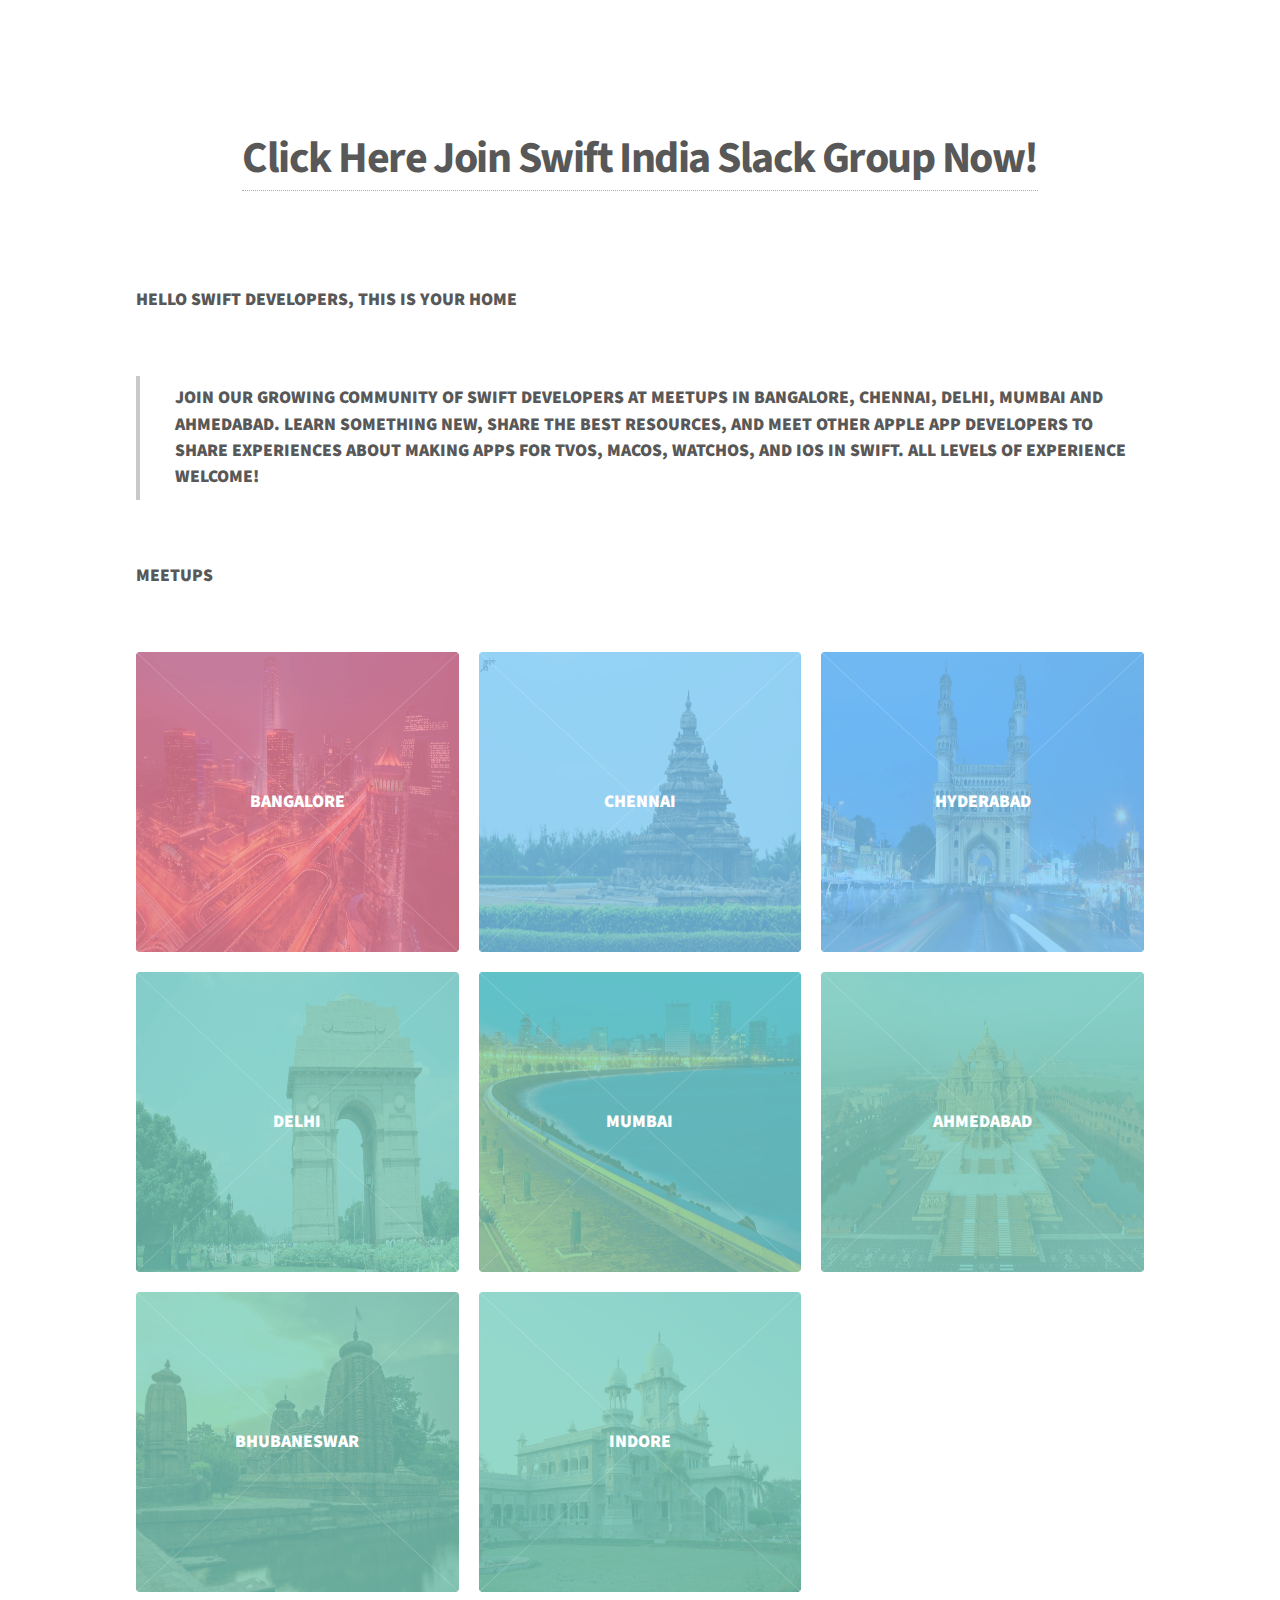
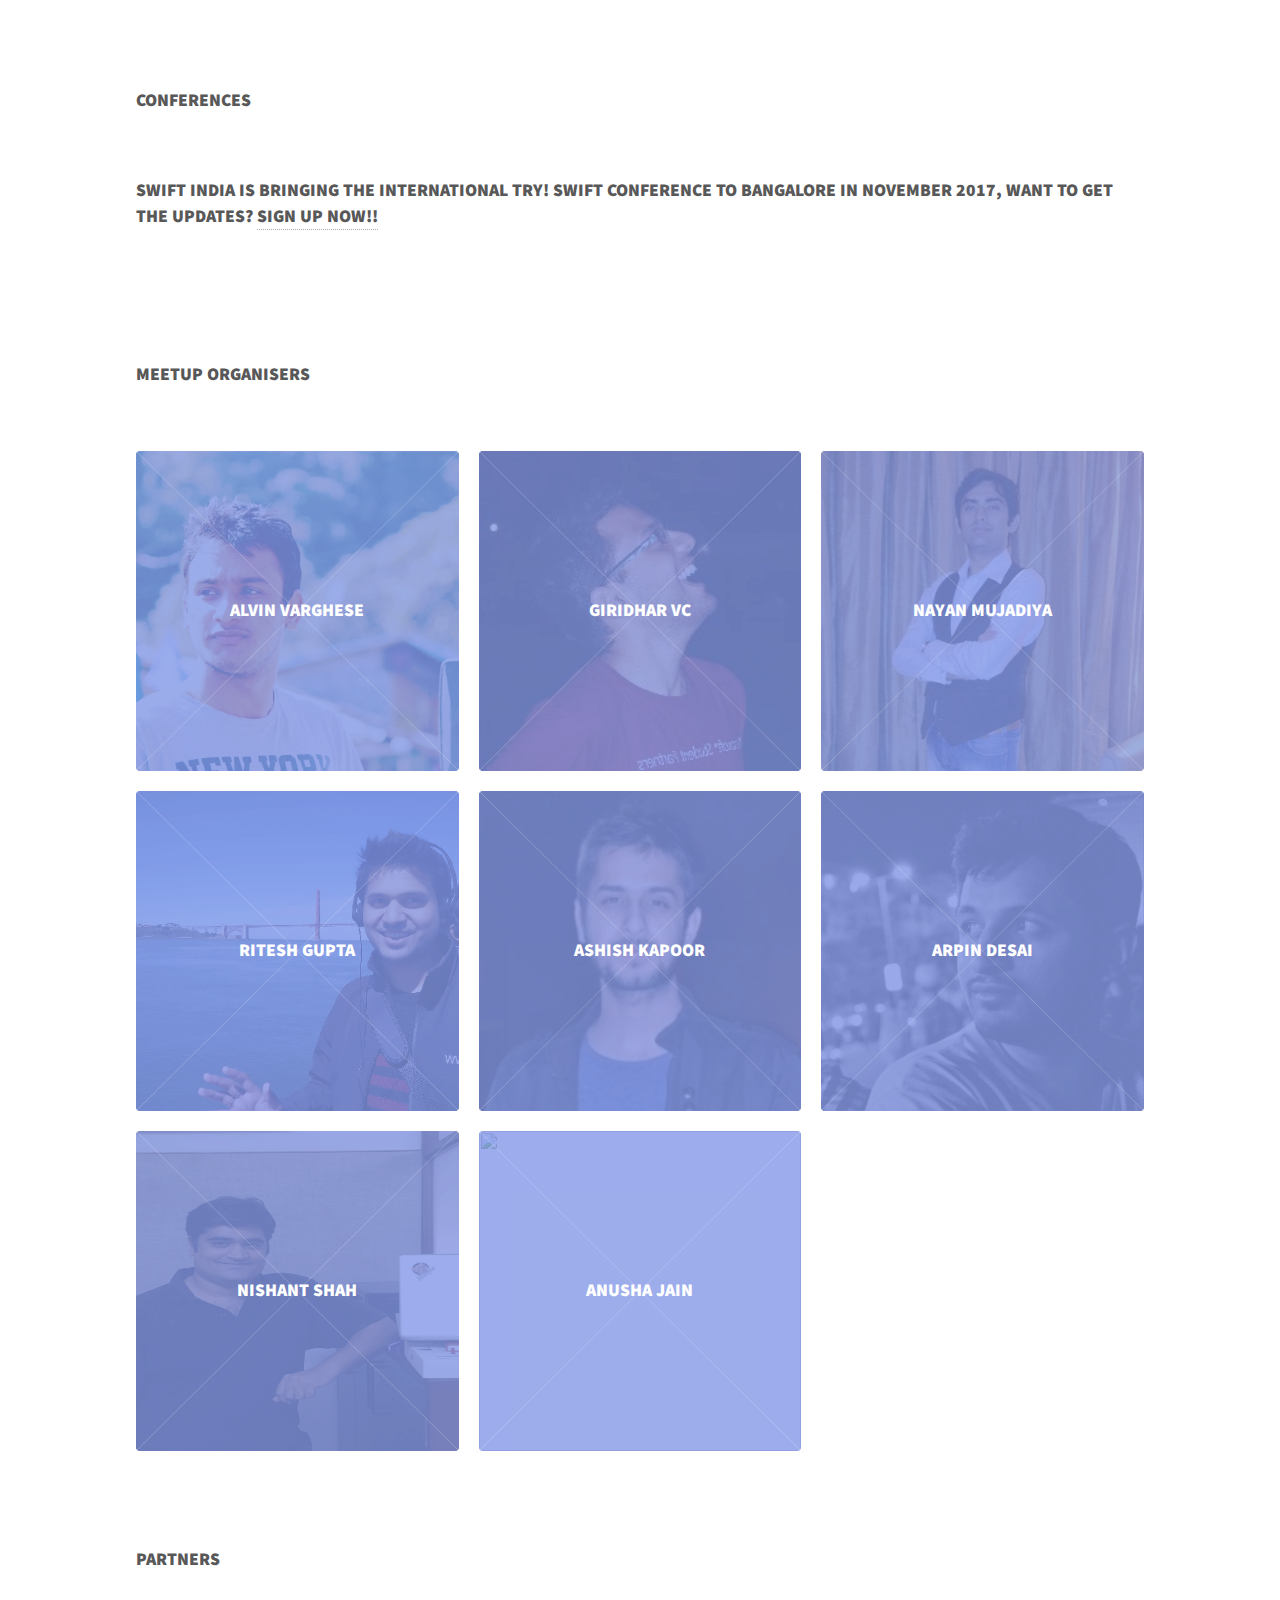
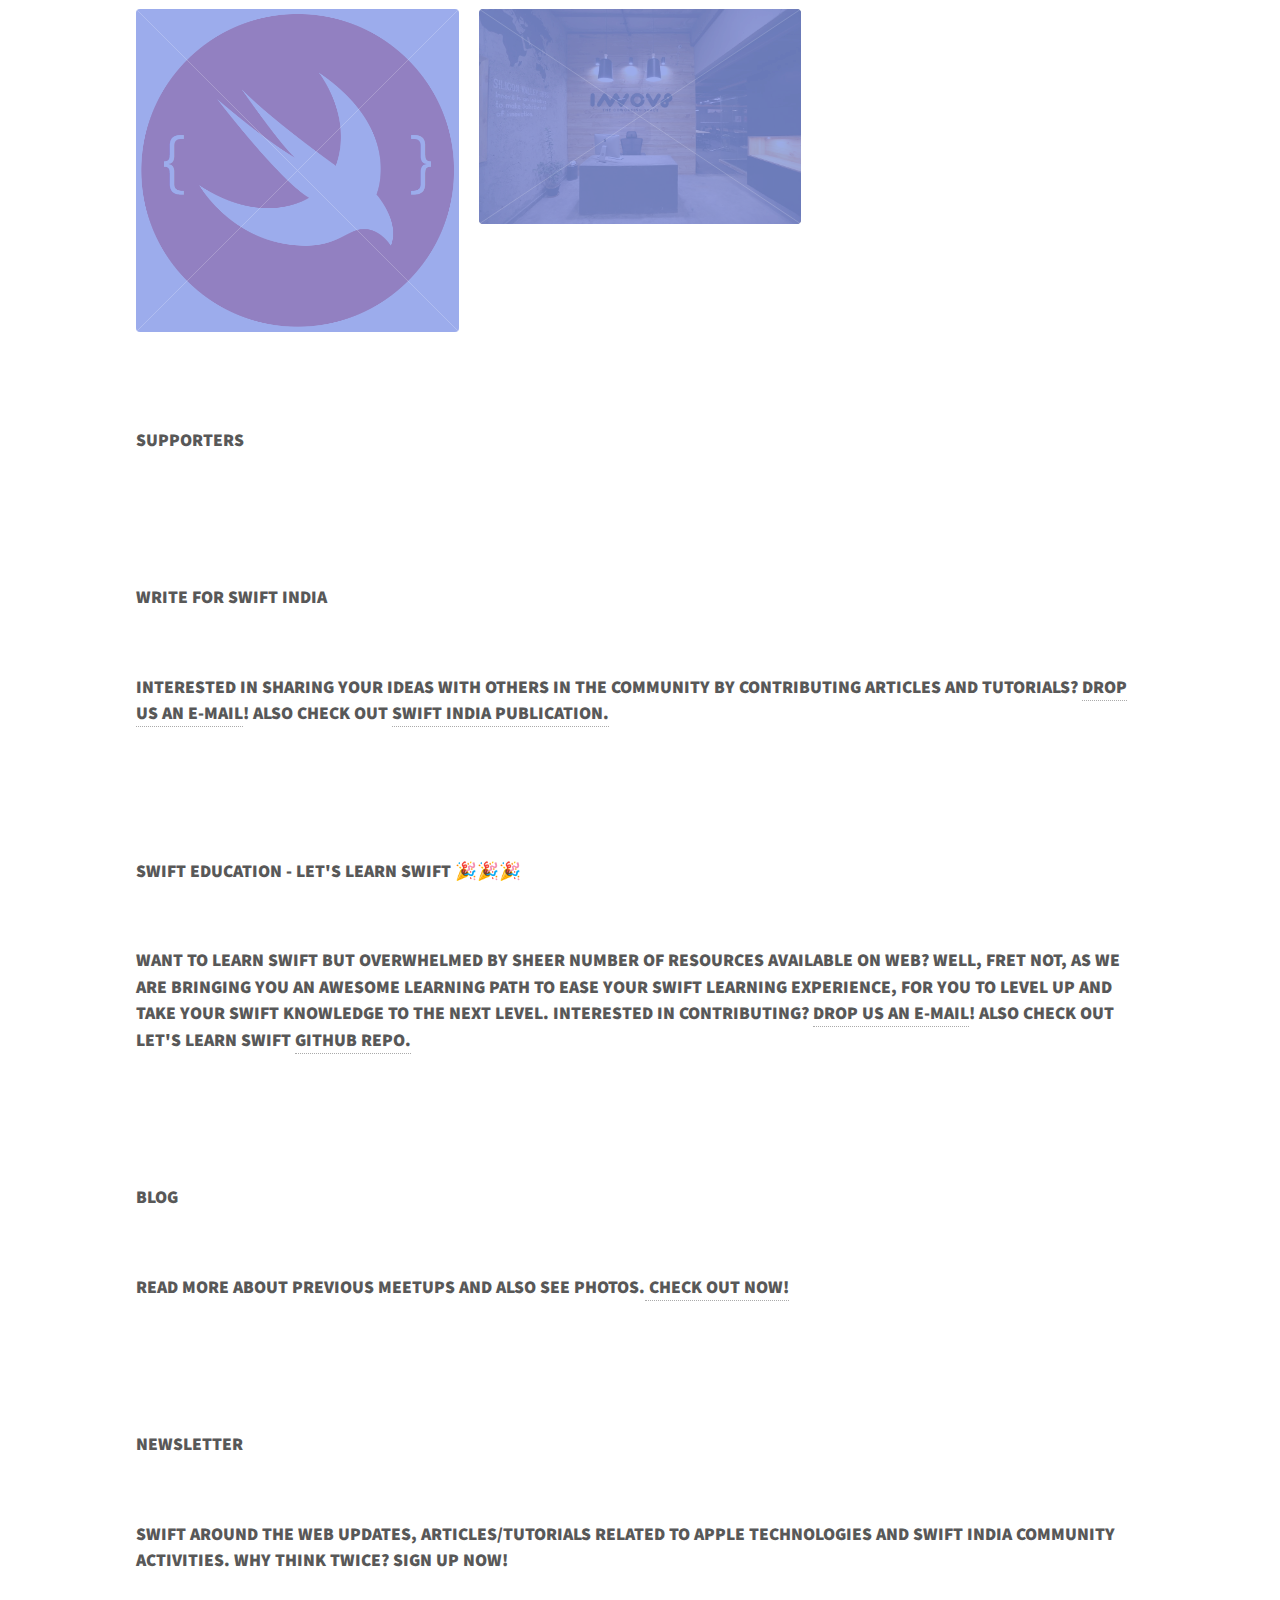
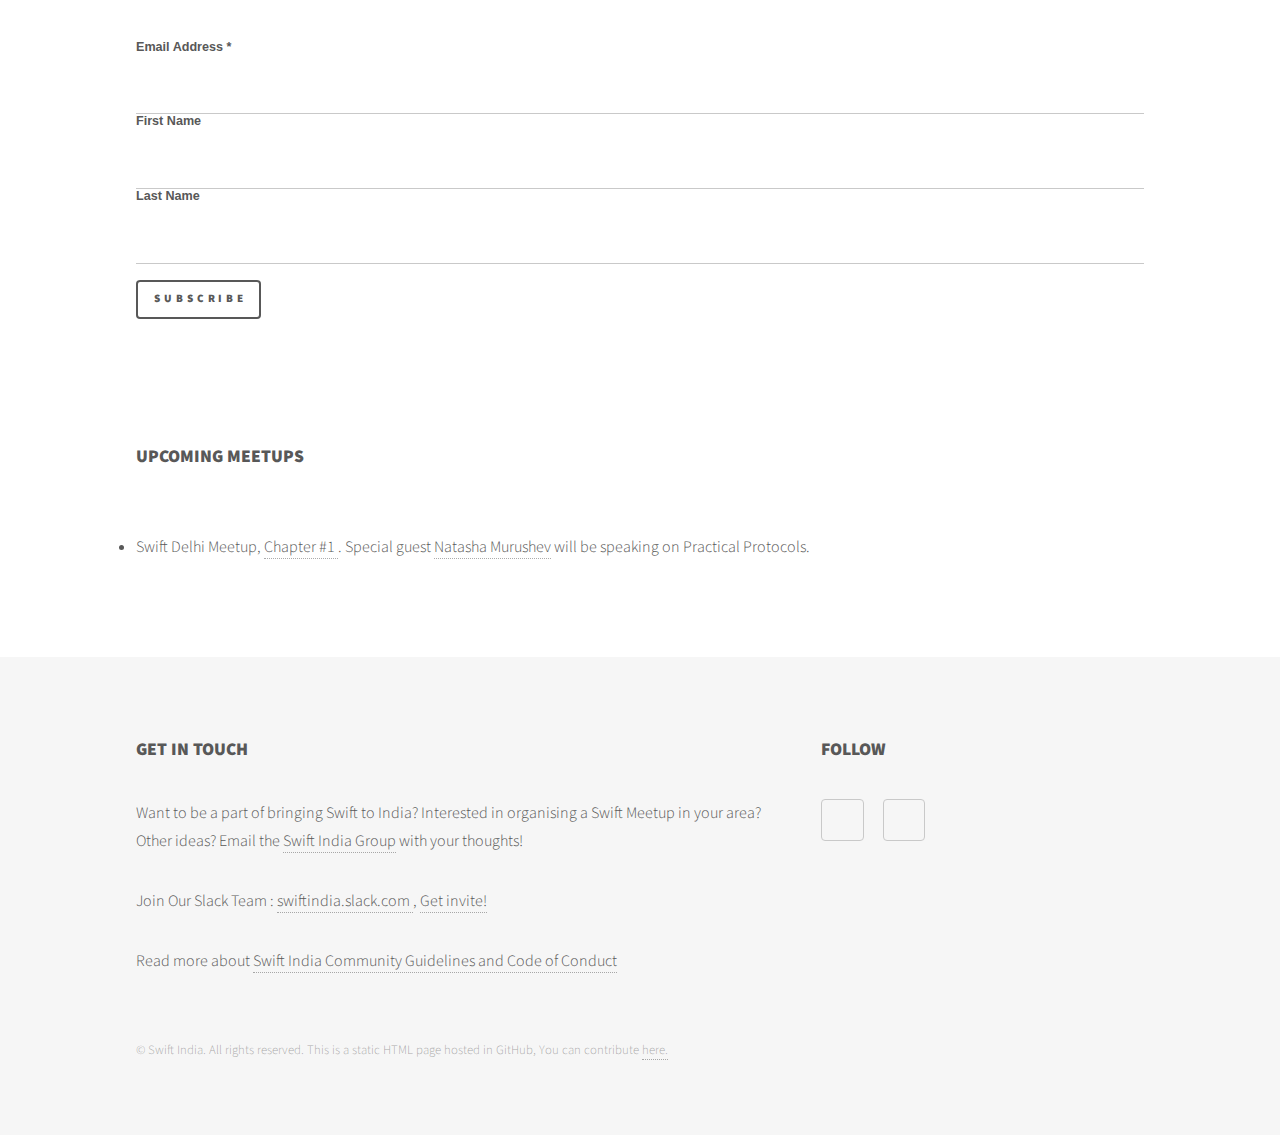
==== commit 4d56599f: "Added Anusha Jain as the Indore meetup organiser" ====
--- a/index.html
+++ b/index.html
@@ -212,6 +212,15 @@
 										<h2>Nishant Shah</h2>
 									</a>
 								</article>
+								
+								<article class="style6">
+									<span class="image">
+										<img width=320 height=320 src="assets/images/anusha.jpg" alt="" />
+									</span>
+									<a href="https://twitter.com/_anusha_jain" target=“_blank” >
+										<h2>Anusha Jain</h2>
+									</a>
+								</article>
 
 							</section>
 
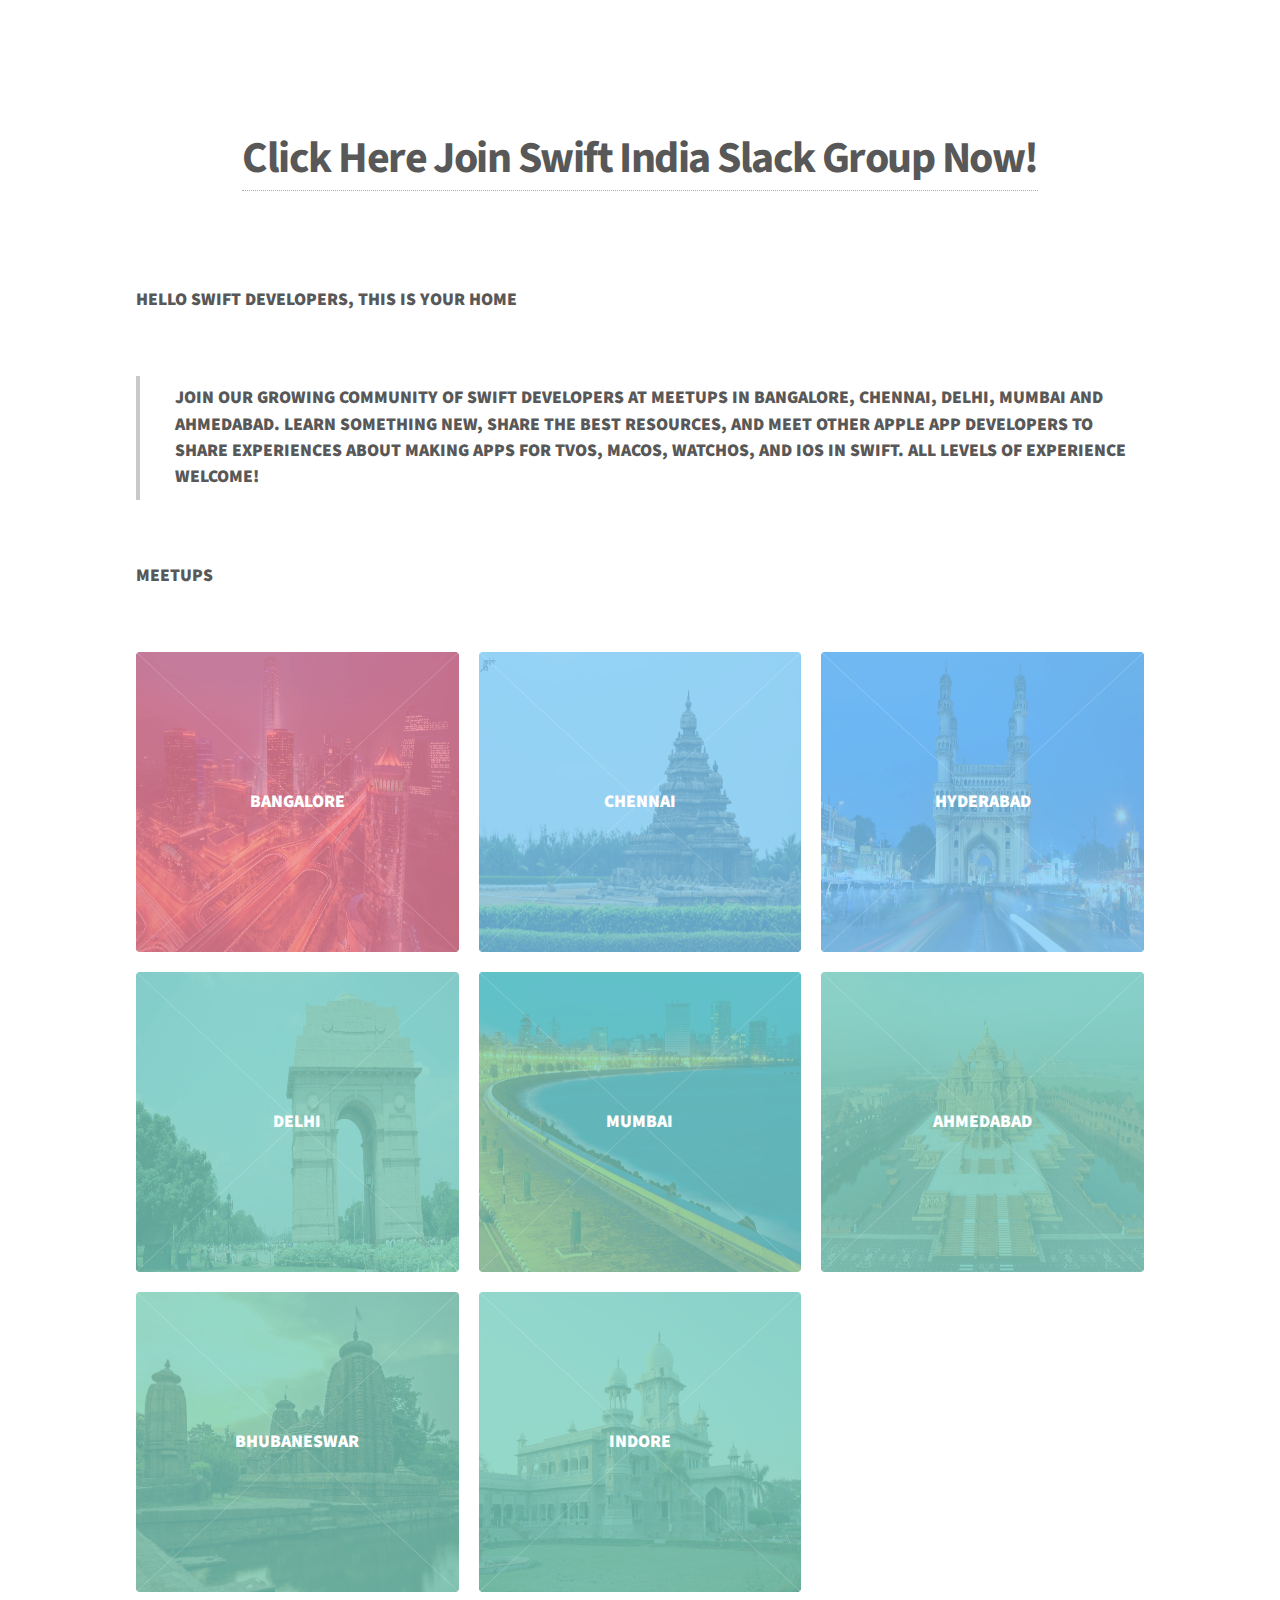
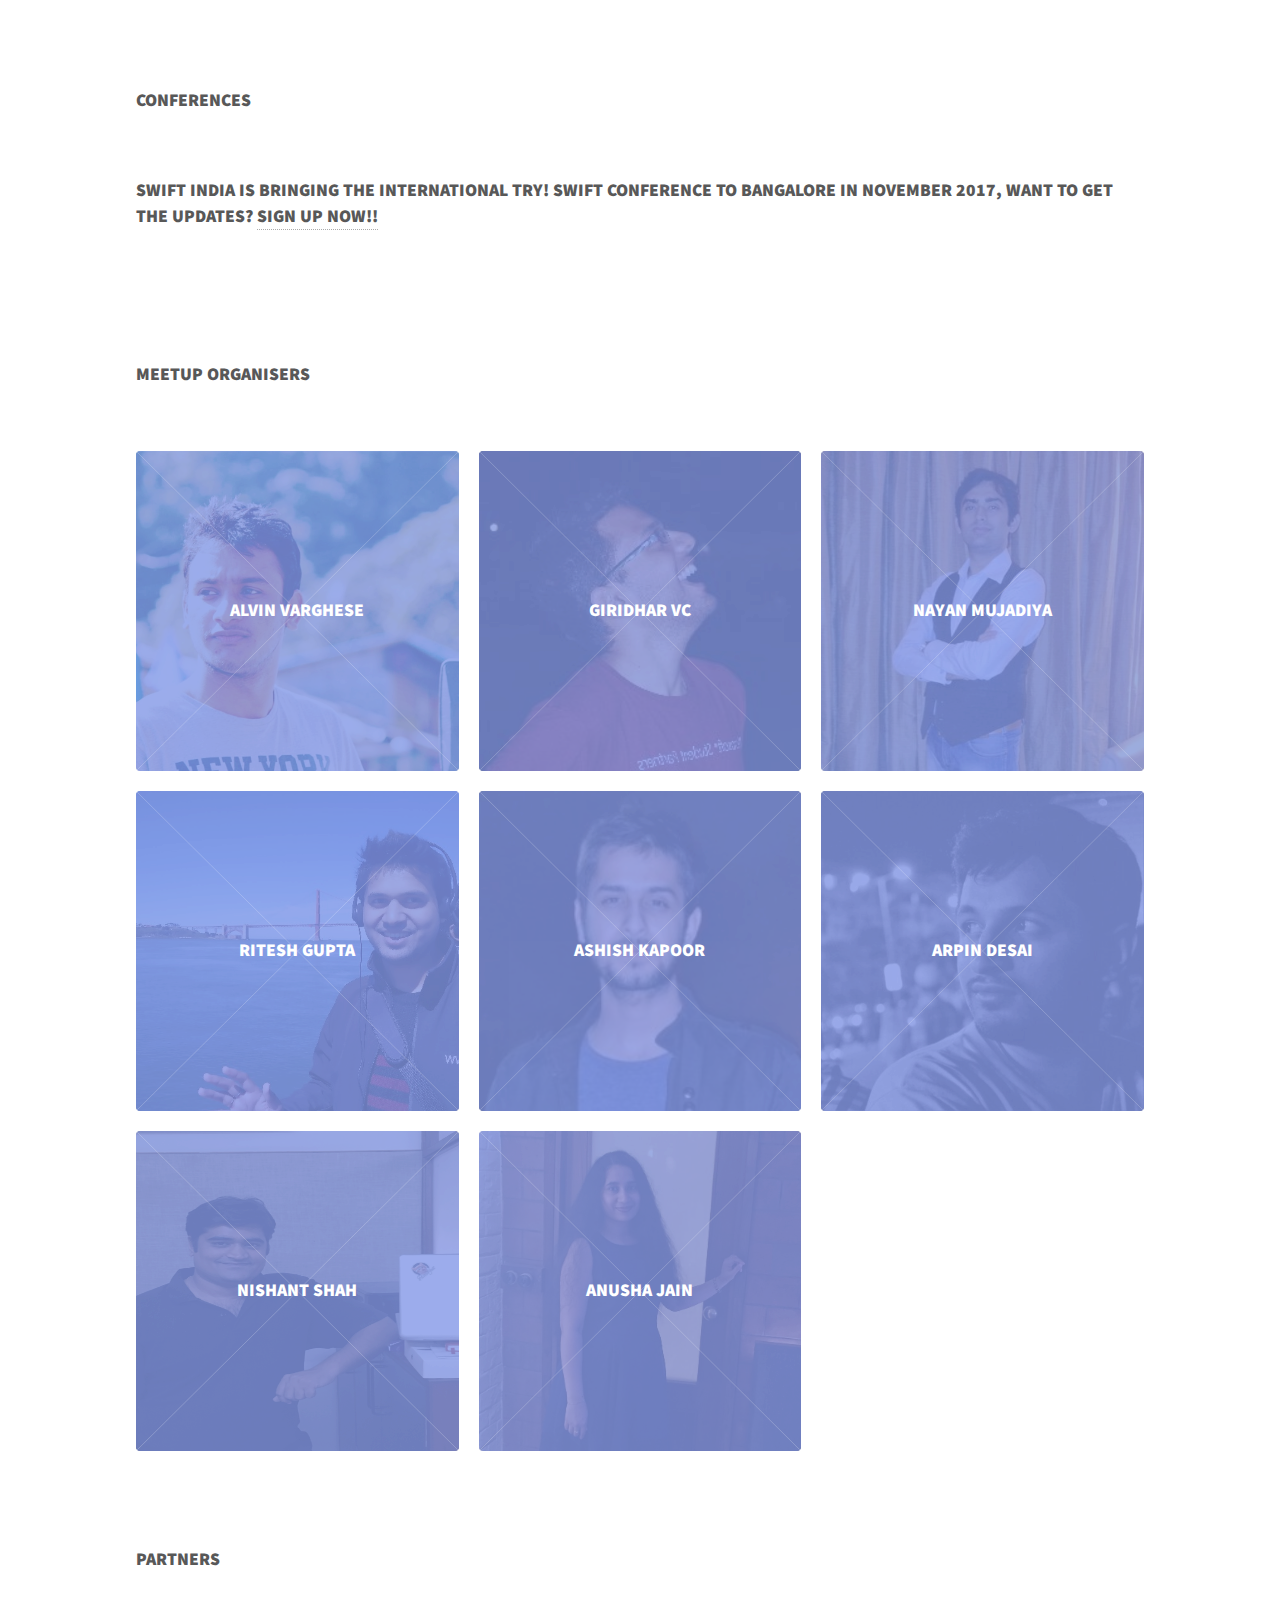
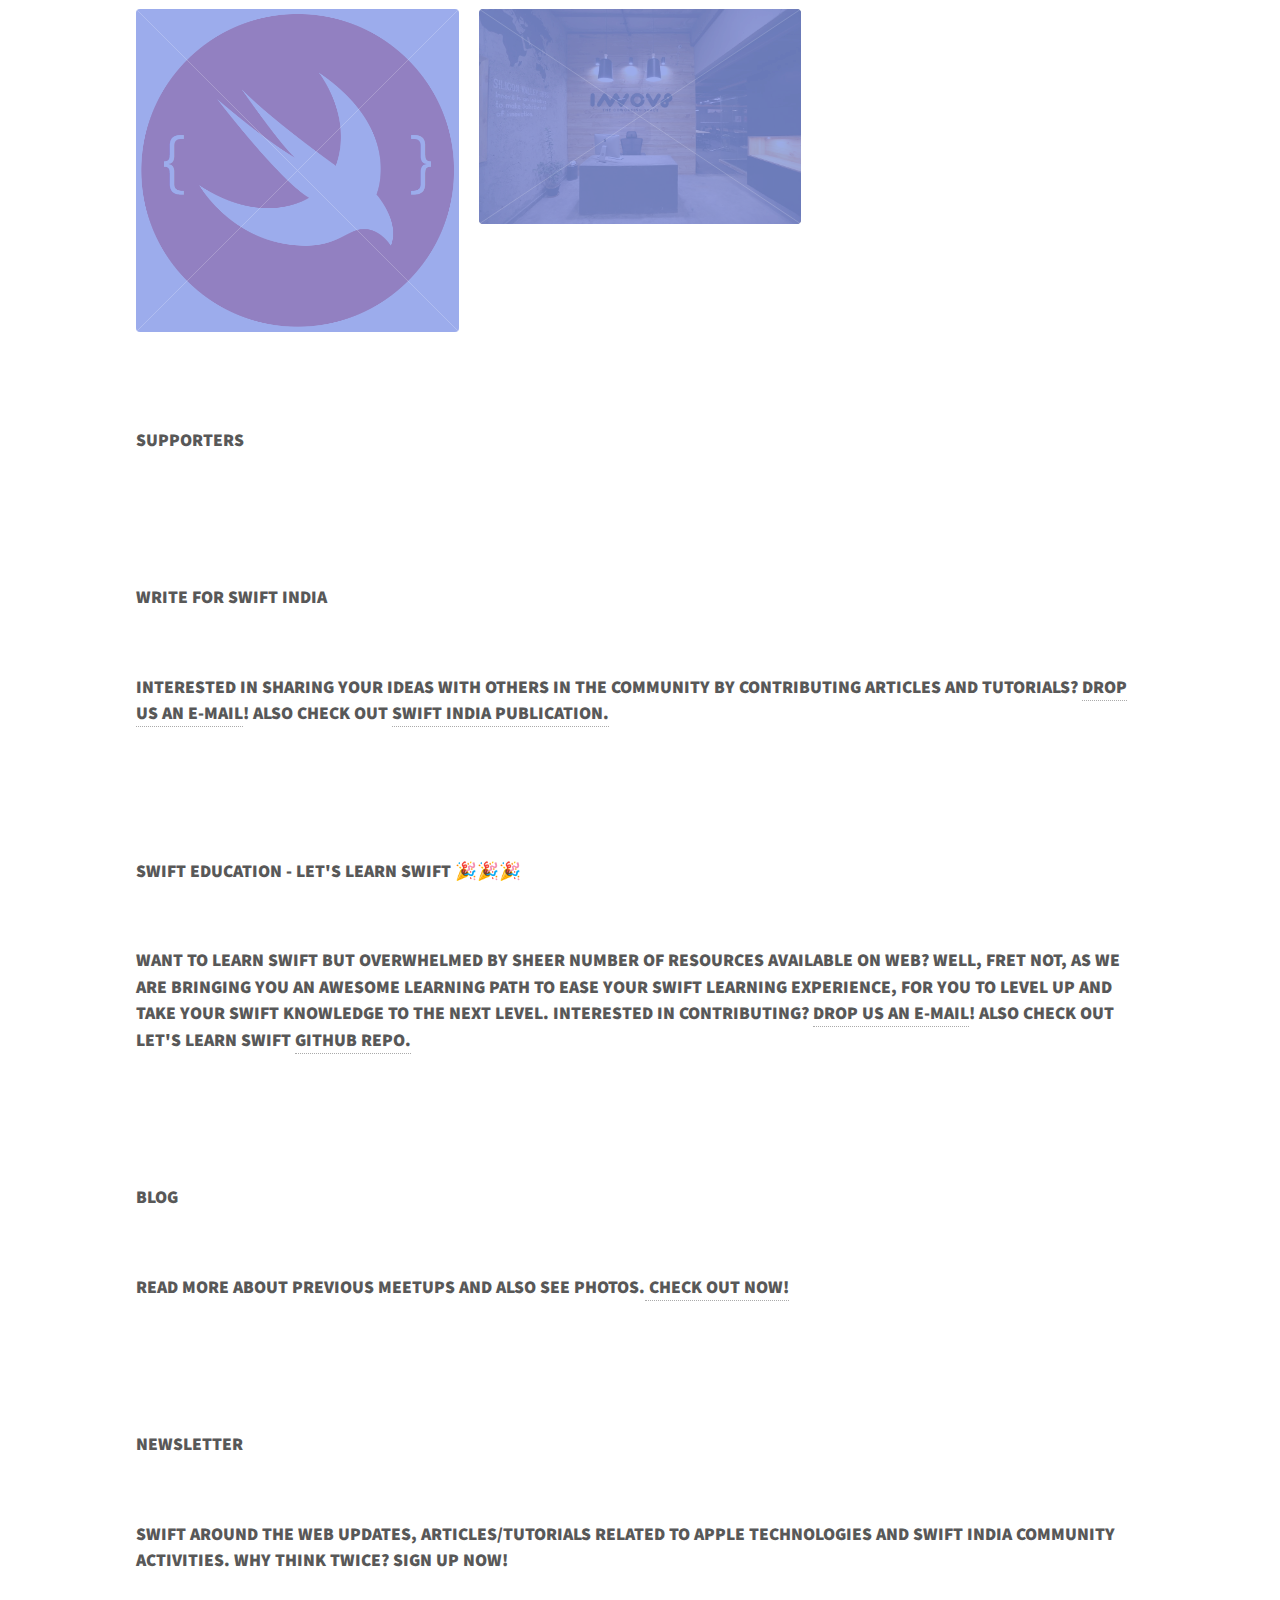
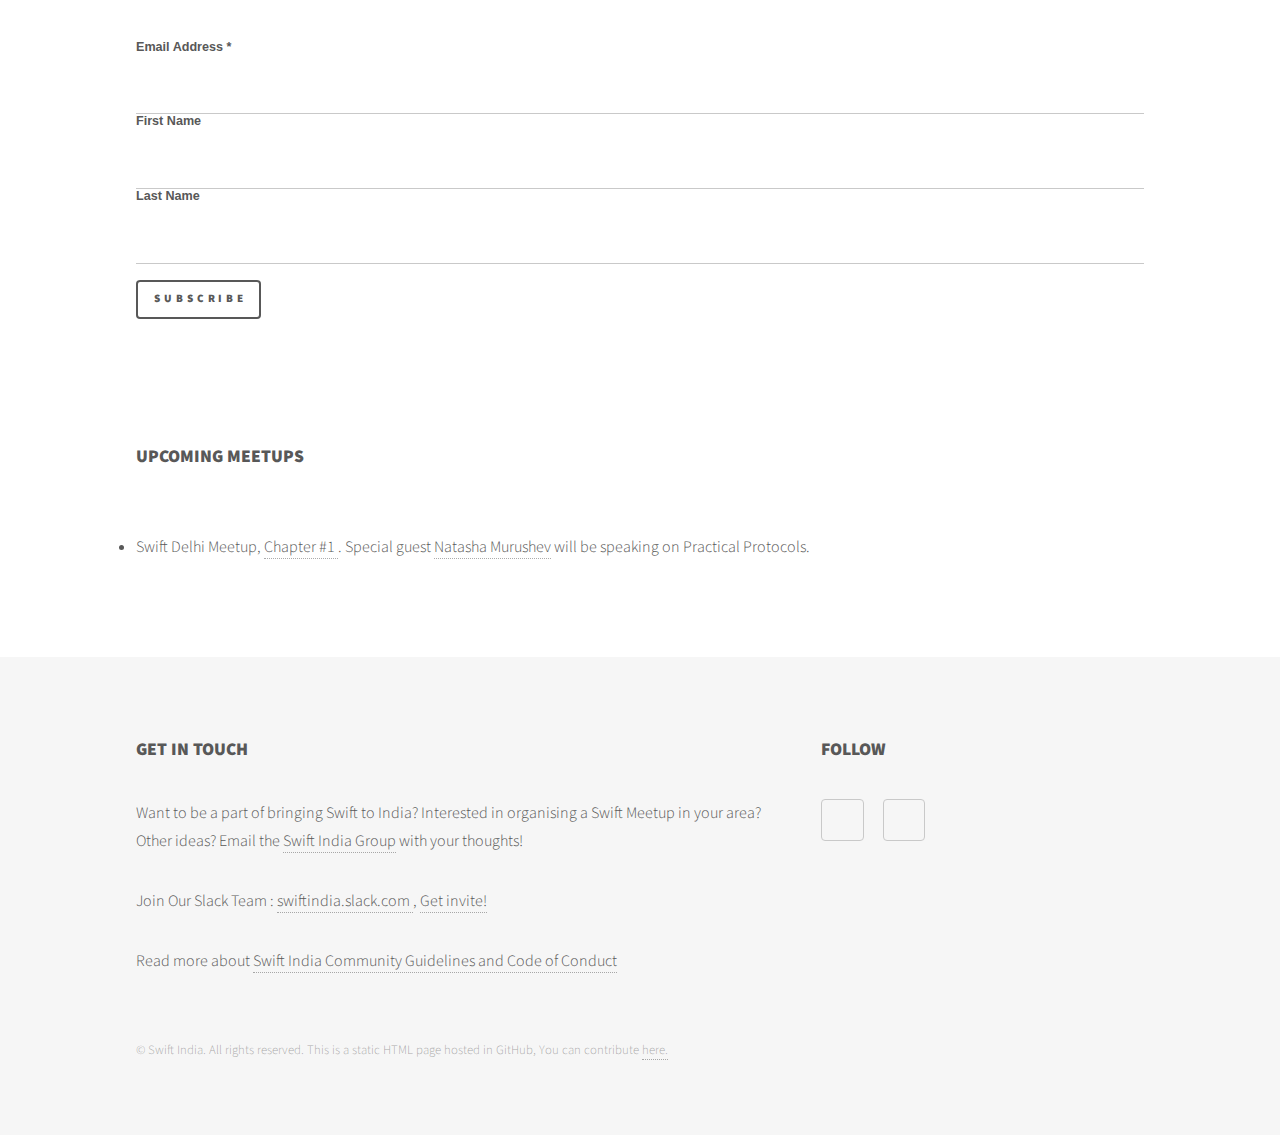
==== commit 775bdd3c: "Merge pull request #1 from AshishKapoor/twitter-handle-update" ====
--- a/index.html
+++ b/index.html
@@ -190,7 +190,7 @@
 									<span class="image">
 										<img width=320 height=320 src="assets/images/ashish.jpg" alt="" />
 									</span>
-									<a href="https://twitter.com/iAshishKapoor" target=“_blank” >
+									<a href="https://twitter.com/swiftobjc" target=“_blank” >
 										<h2>Ashish Kapoor</h2>
 									</a>
 								</article>
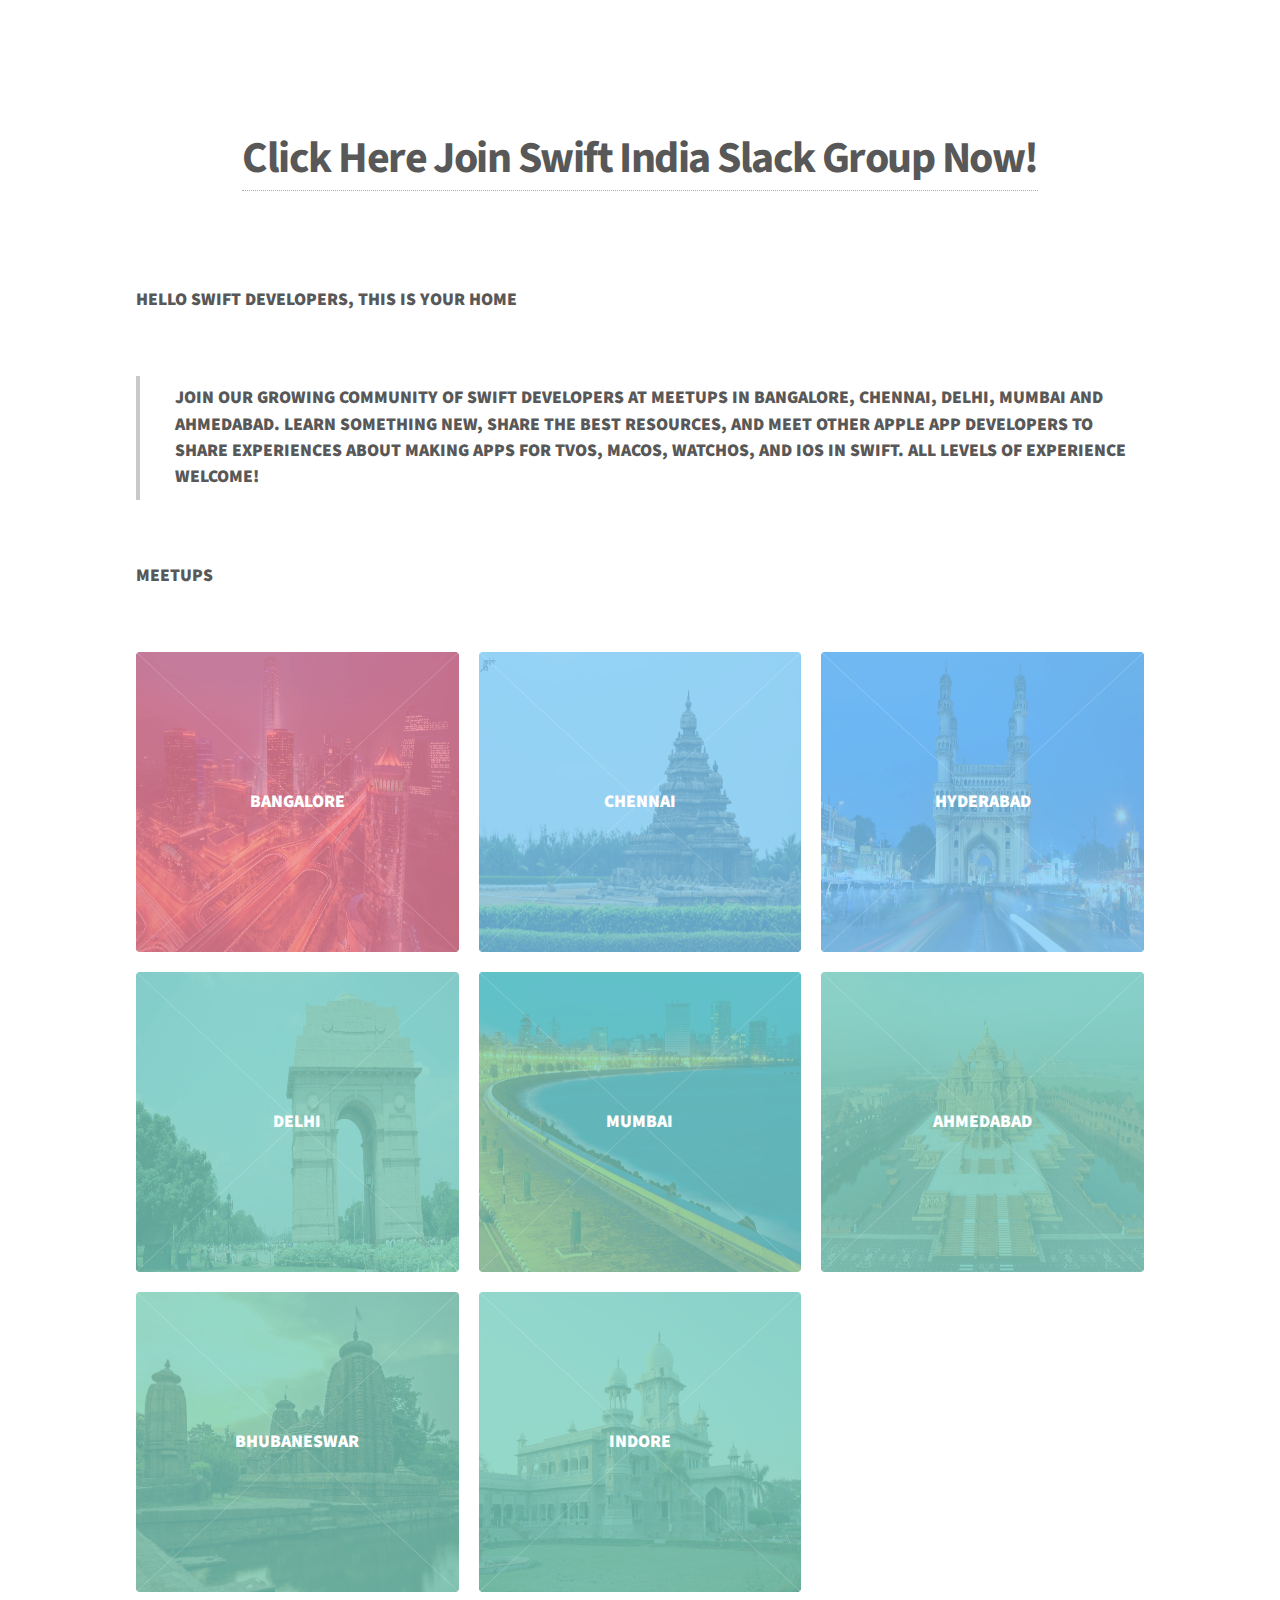
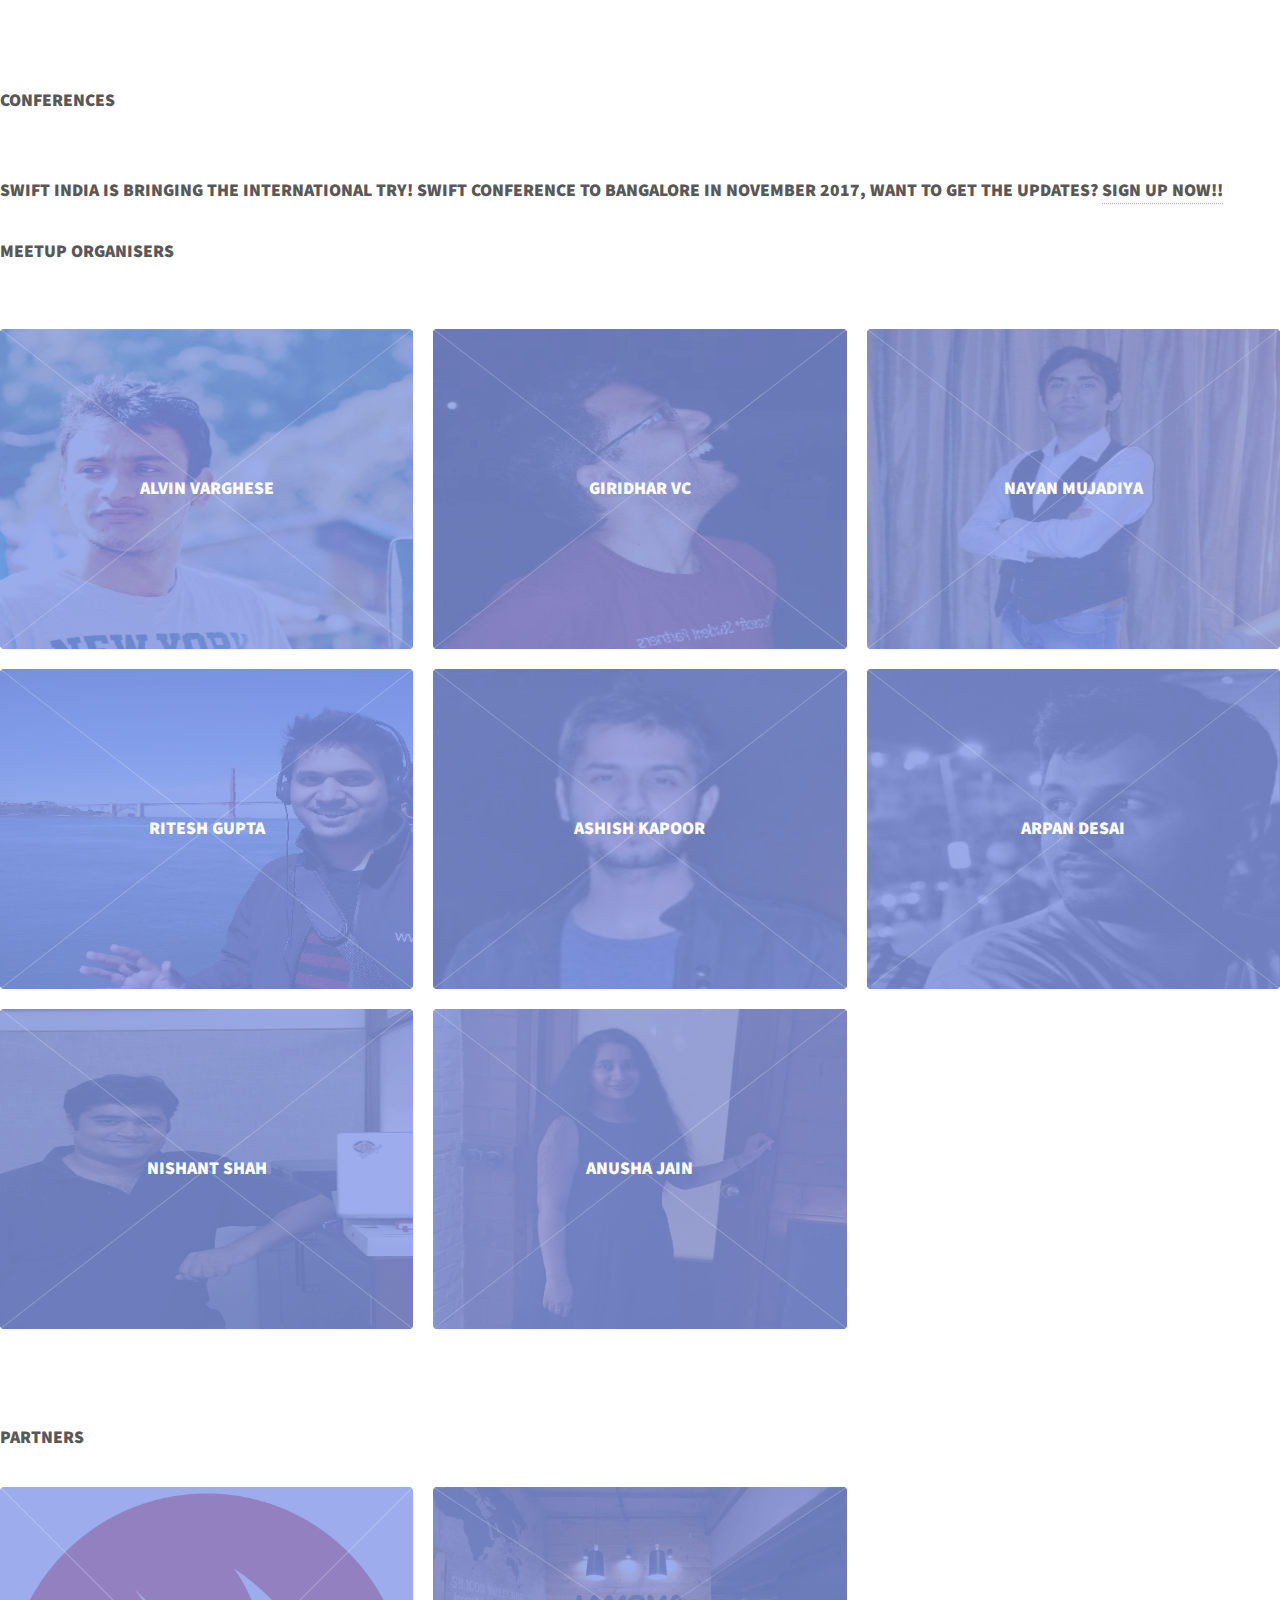
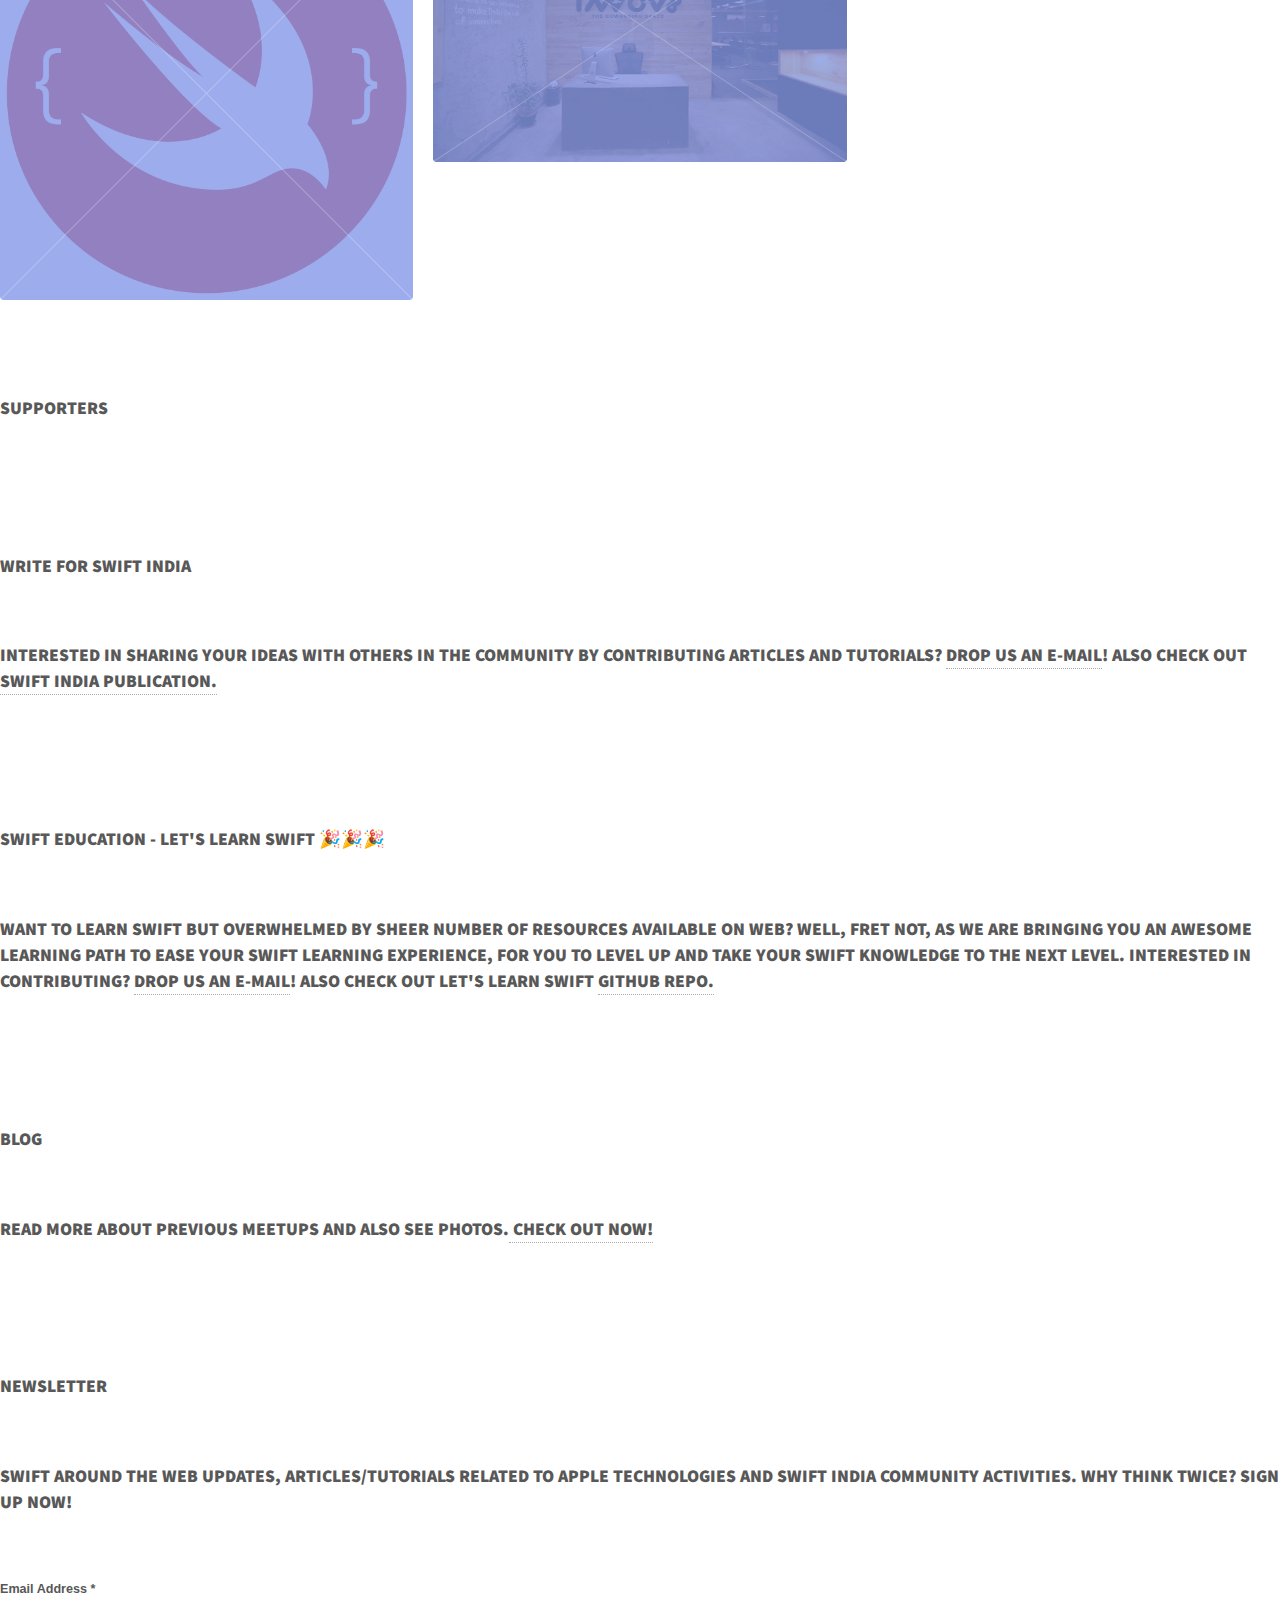
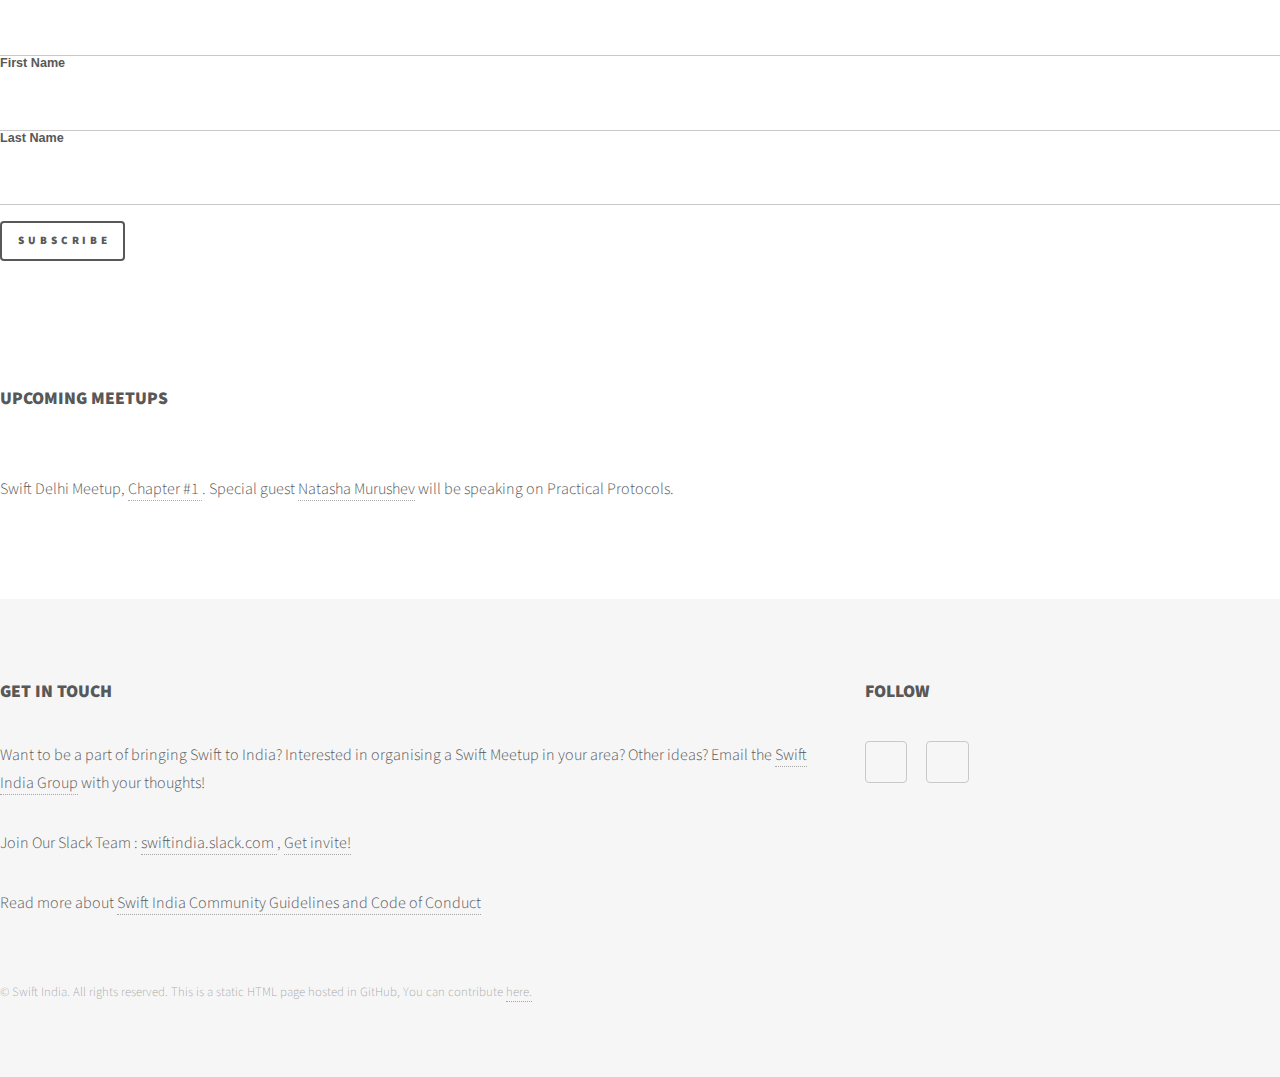
==== commit 2115d2c9: "Update index.html" ====
--- a/index.html
+++ b/index.html
@@ -122,7 +122,7 @@
 
 							</section>
 						</div>
-					</div>
+					</div
 
 						<div id="main">
 						<div class="inner">
@@ -200,7 +200,7 @@
 										<img width=320 height=320 src="assets/images/arpin.jpg" alt="" />
 									</span>
 									<a href="https://twitter.com/arpand9" target=“_blank” >
-										<h2>Arpin Desai</h2>
+										<h2>Arpan Desai</h2>
 									</a>
 								</article>
 
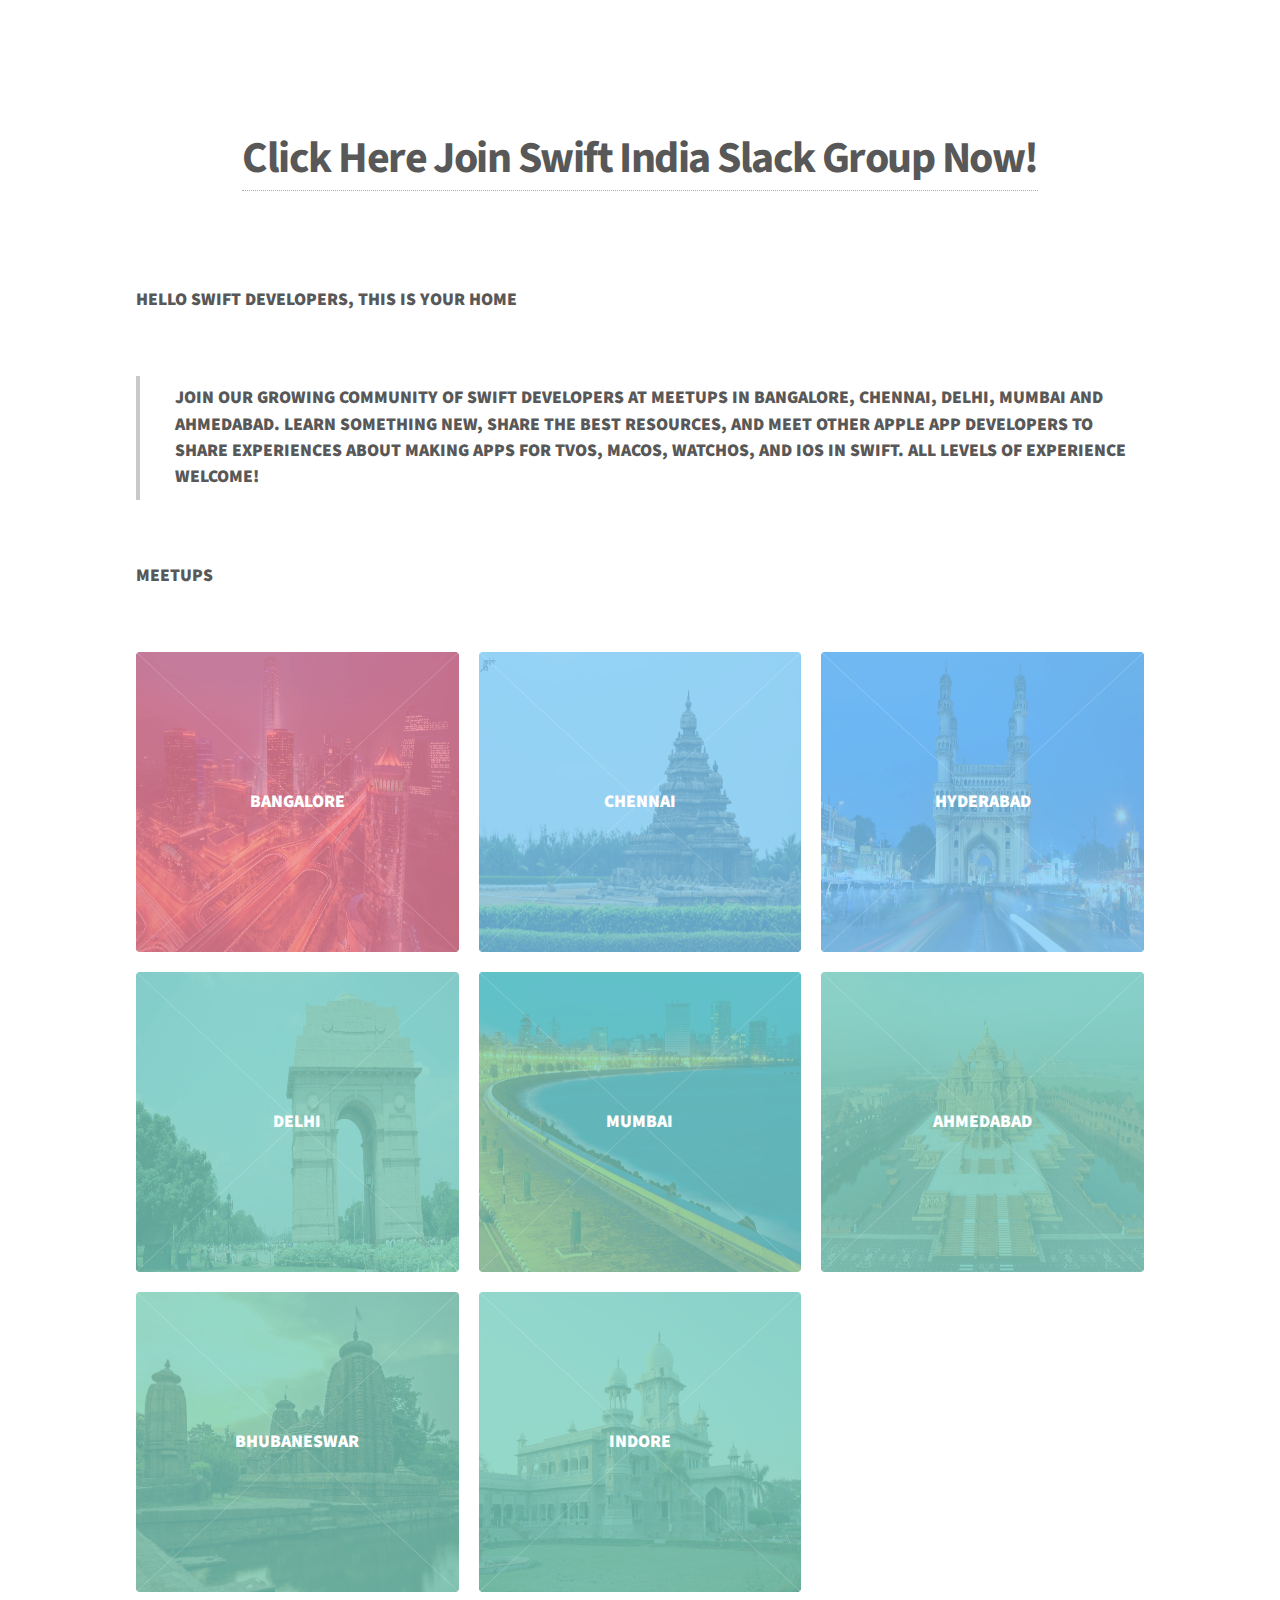
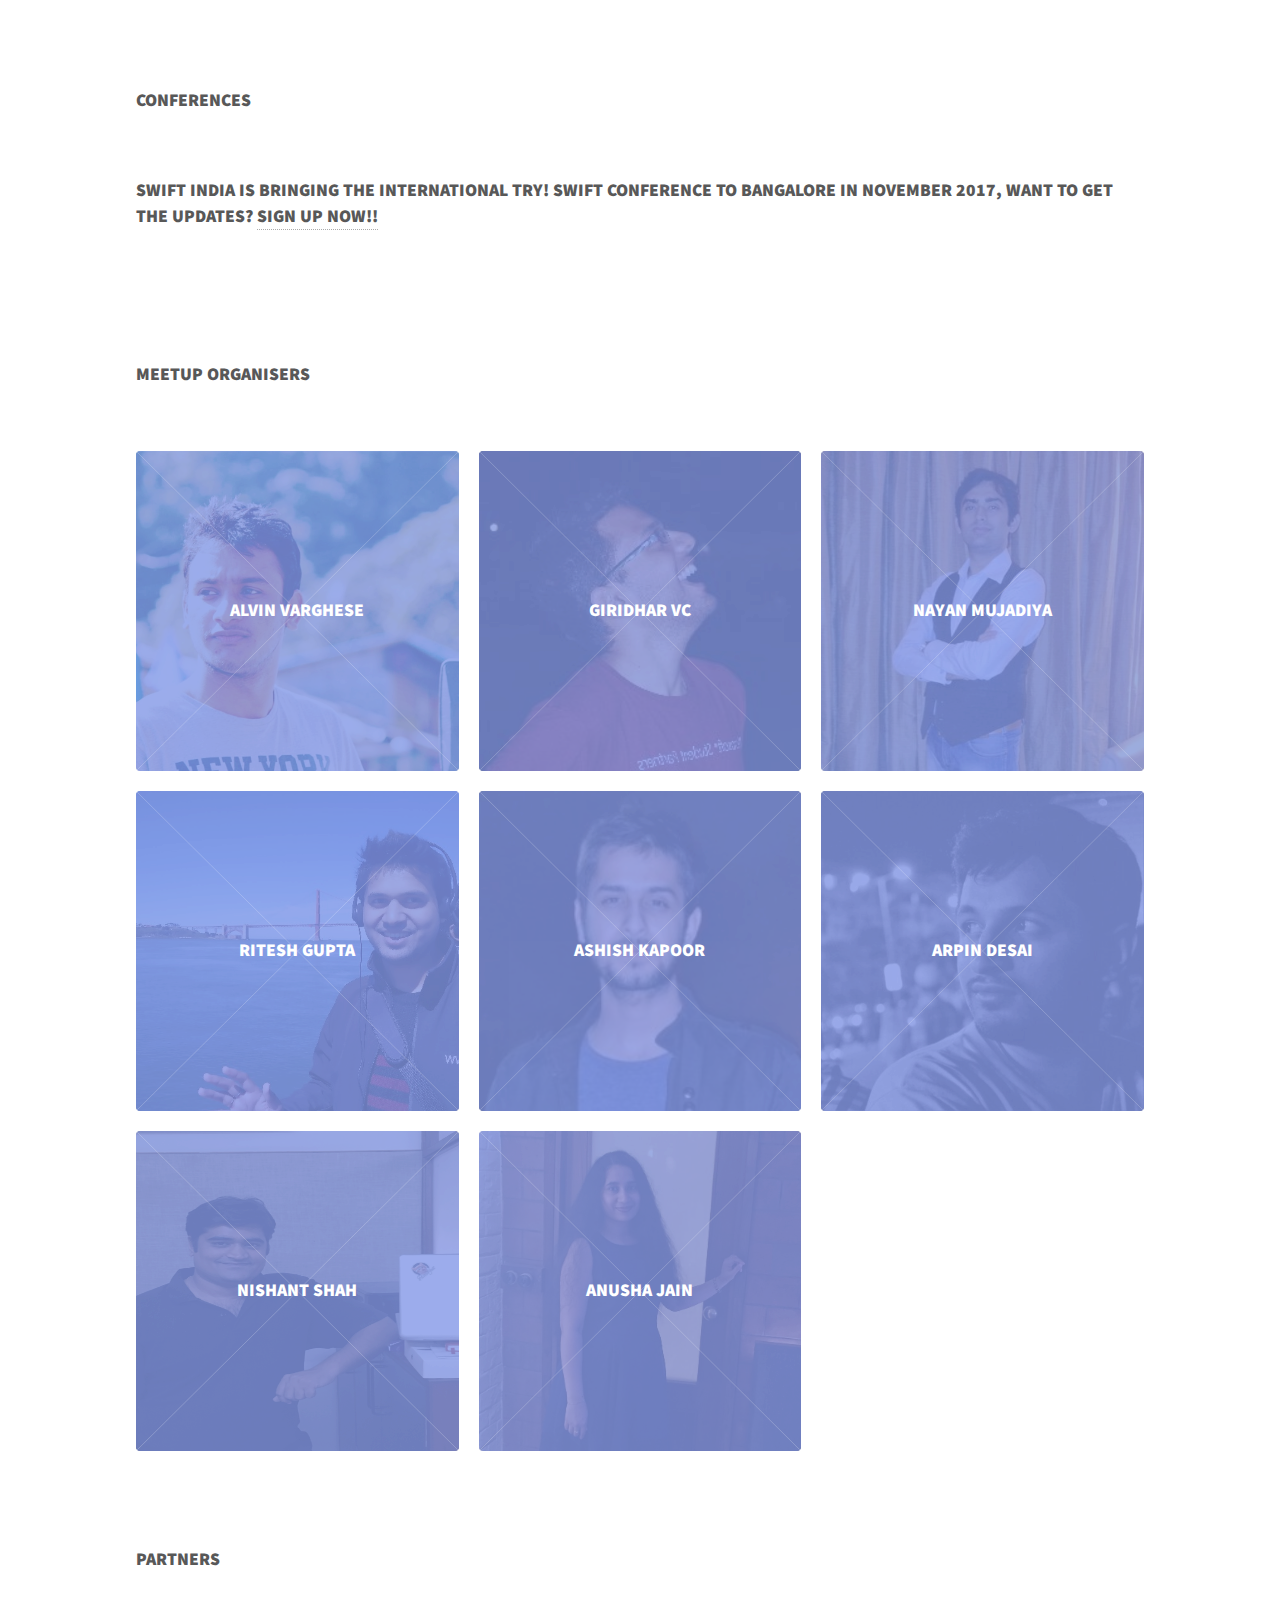
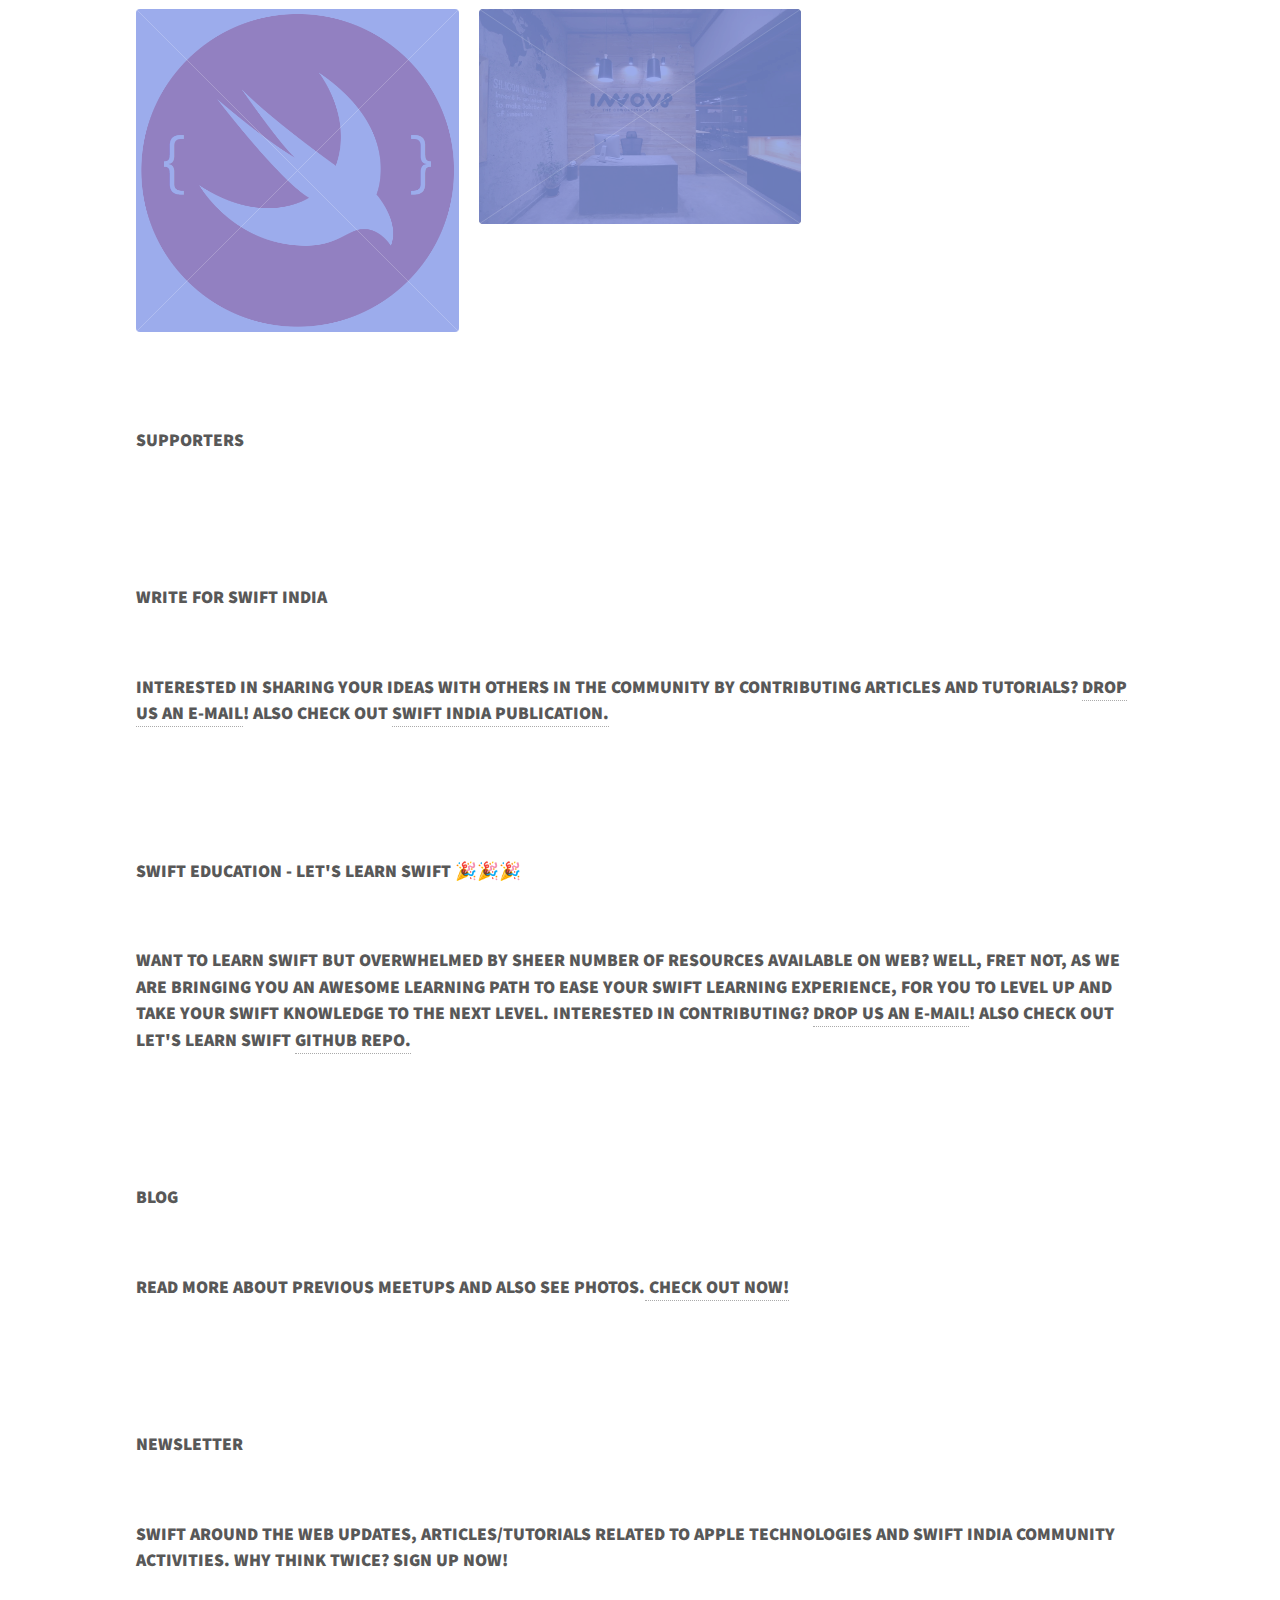
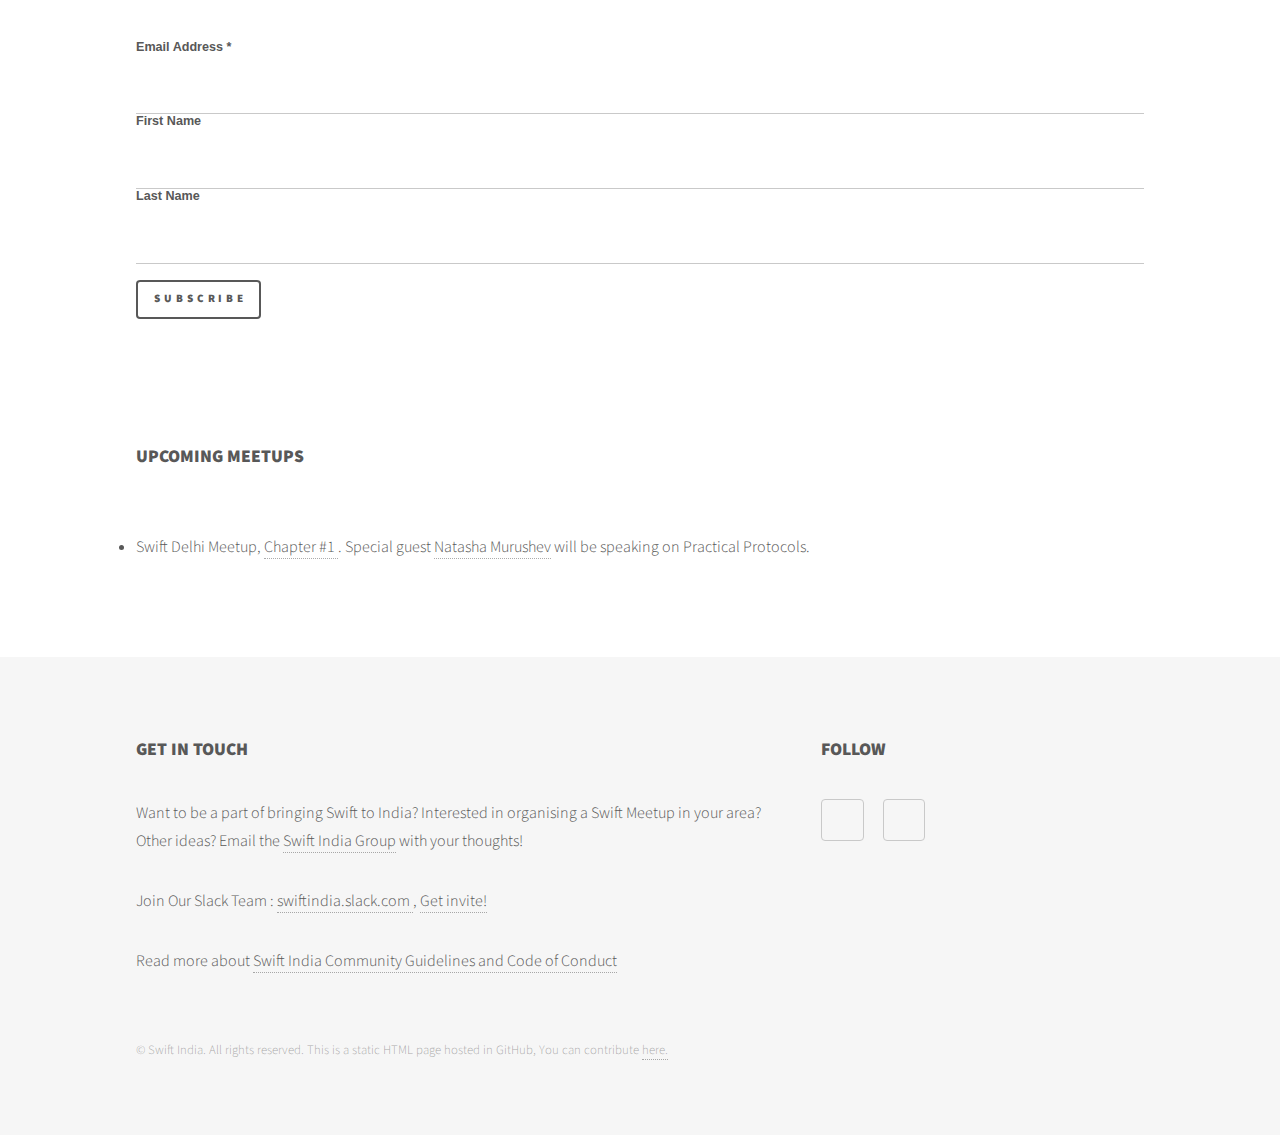
==== commit efe583a4: "Revert "Update index.html"" ====
--- a/index.html
+++ b/index.html
@@ -122,7 +122,7 @@
 
 							</section>
 						</div>
-					</div
+					</div>
 
 						<div id="main">
 						<div class="inner">
@@ -200,7 +200,7 @@
 										<img width=320 height=320 src="assets/images/arpin.jpg" alt="" />
 									</span>
 									<a href="https://twitter.com/arpand9" target=“_blank” >
-										<h2>Arpan Desai</h2>
+										<h2>Arpin Desai</h2>
 									</a>
 								</article>
 
